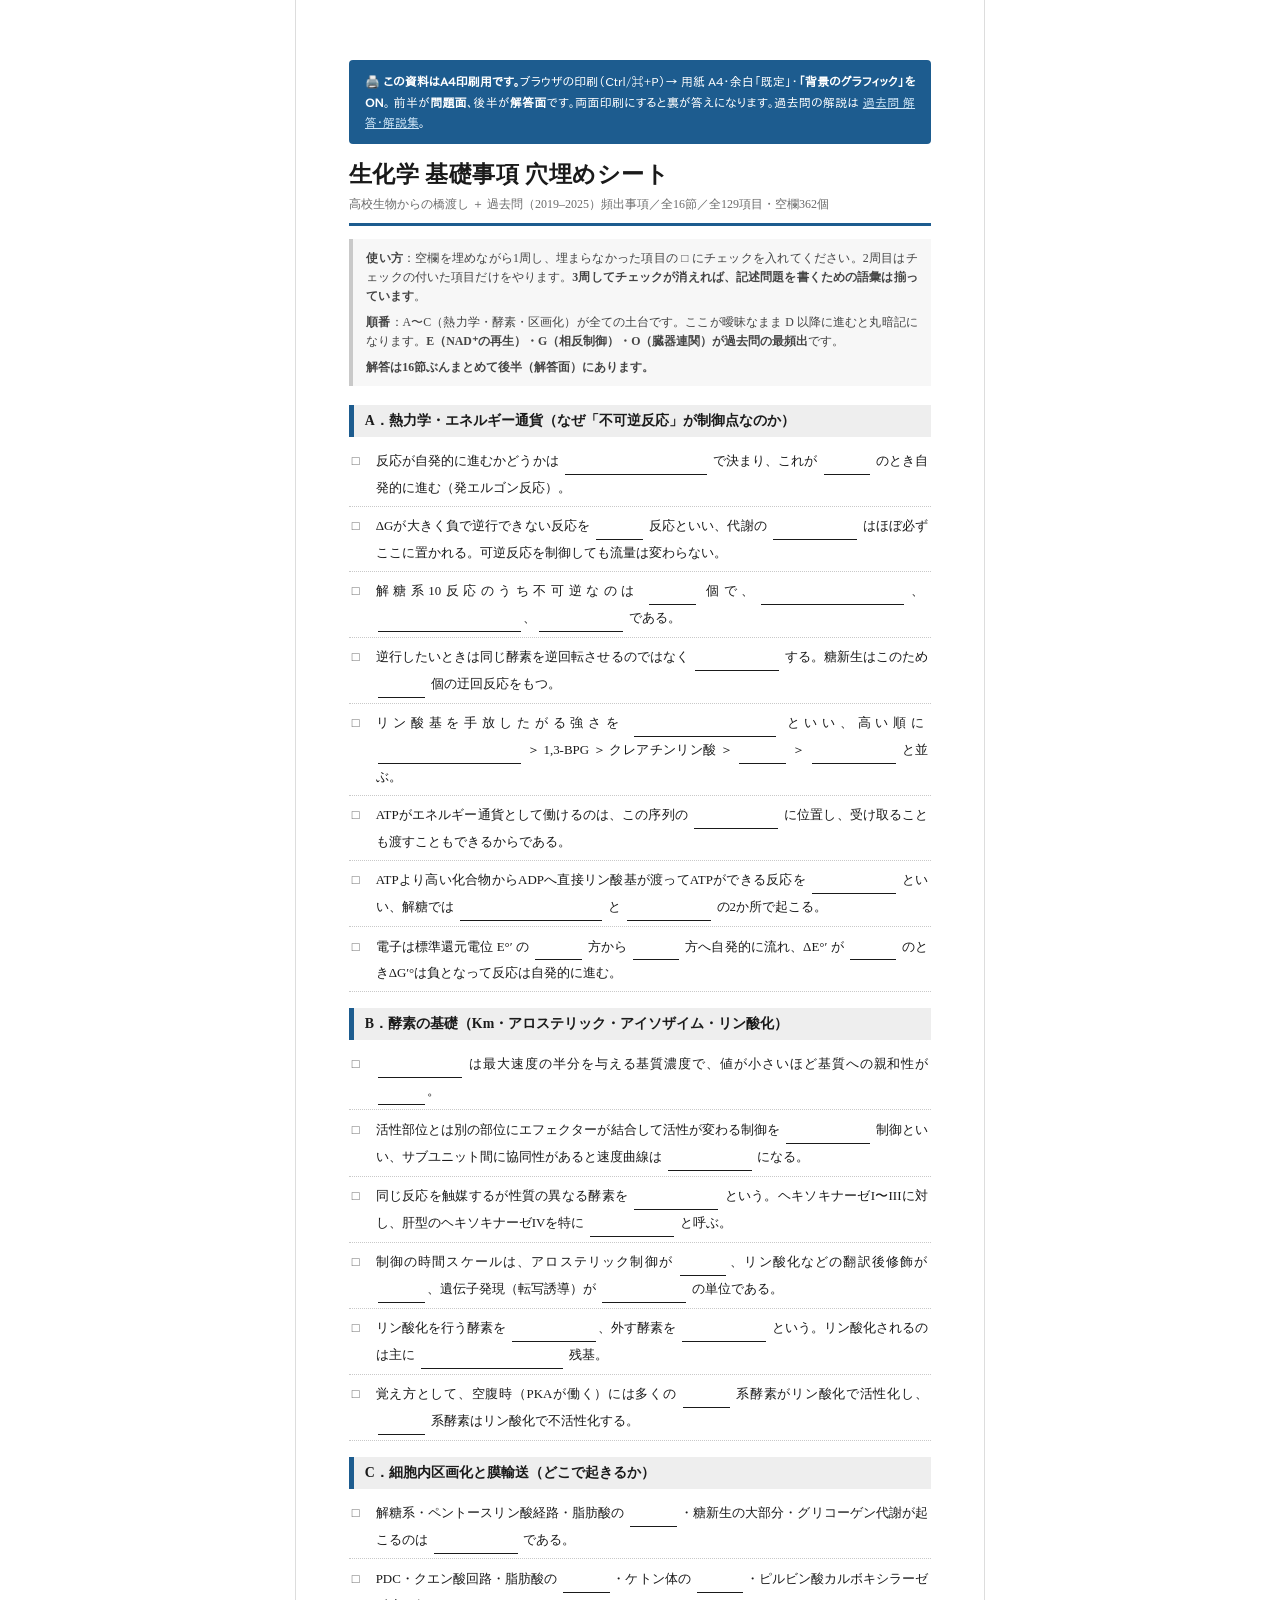
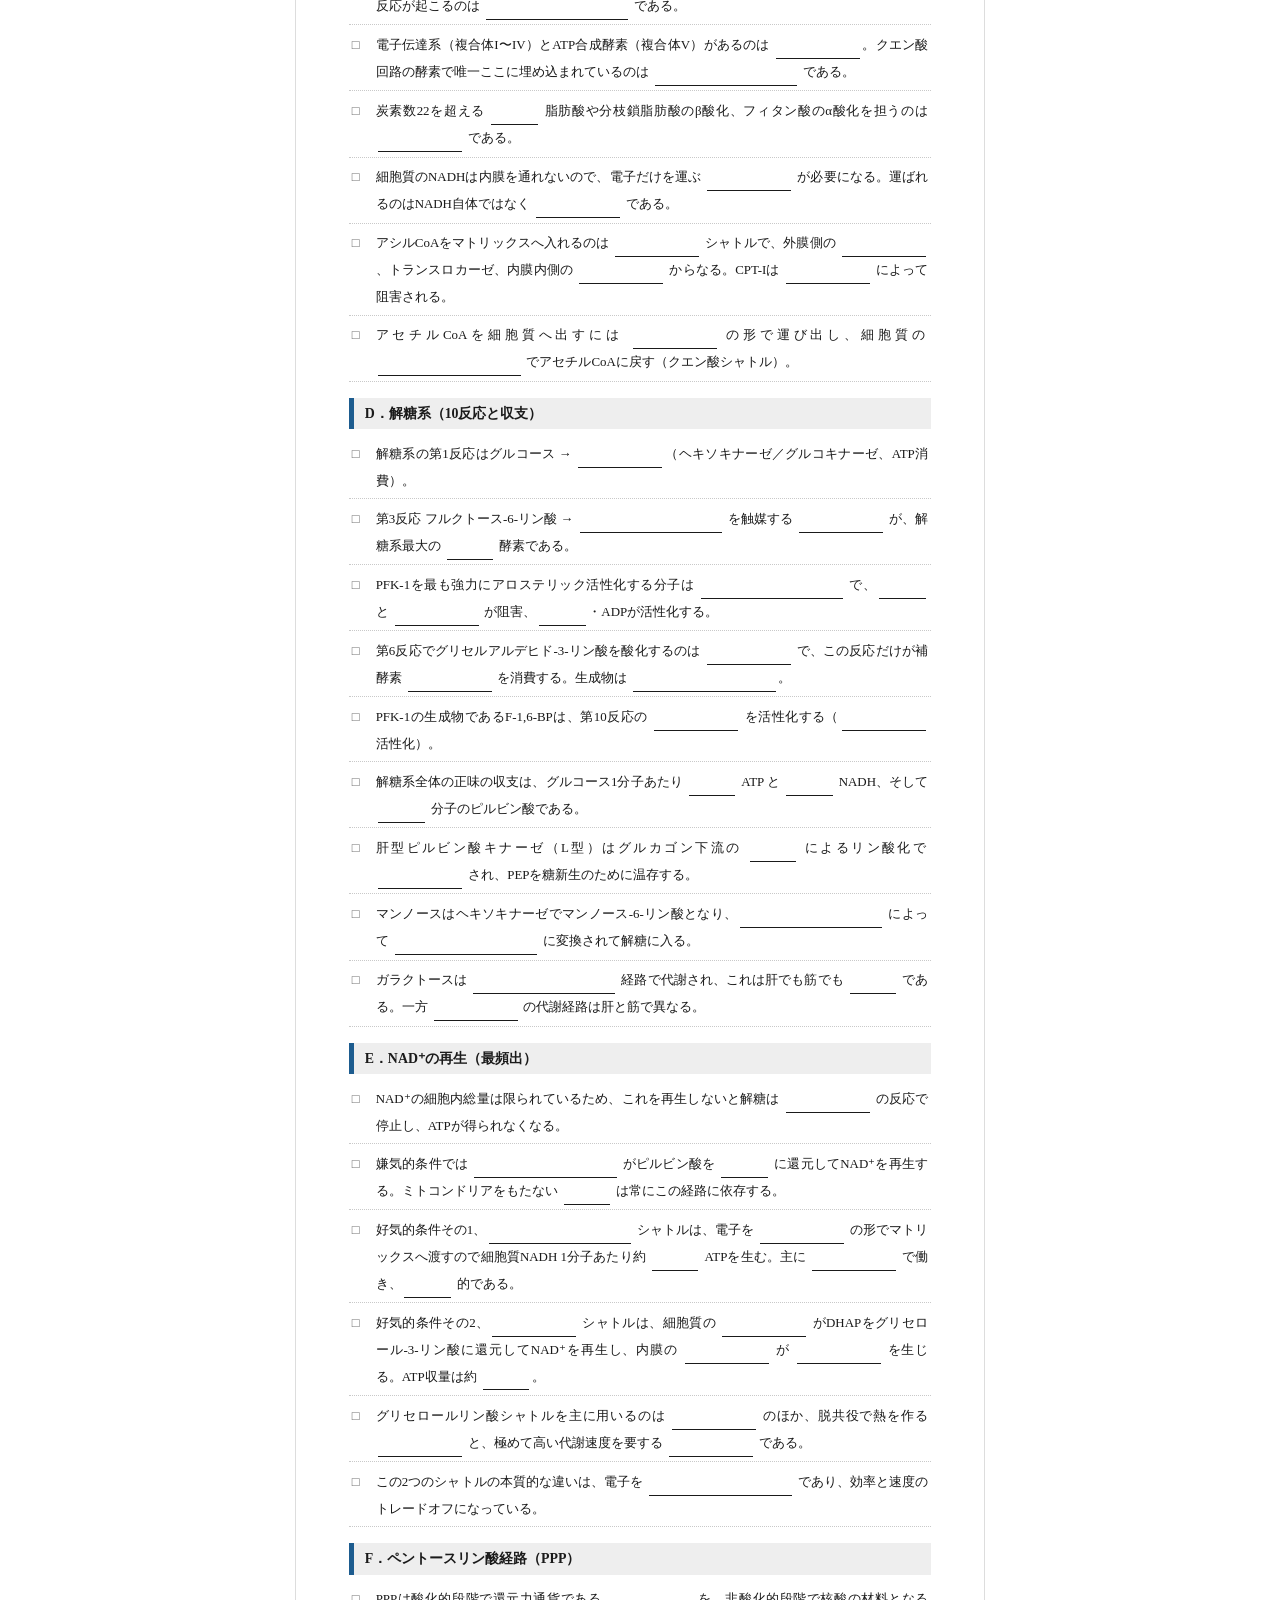
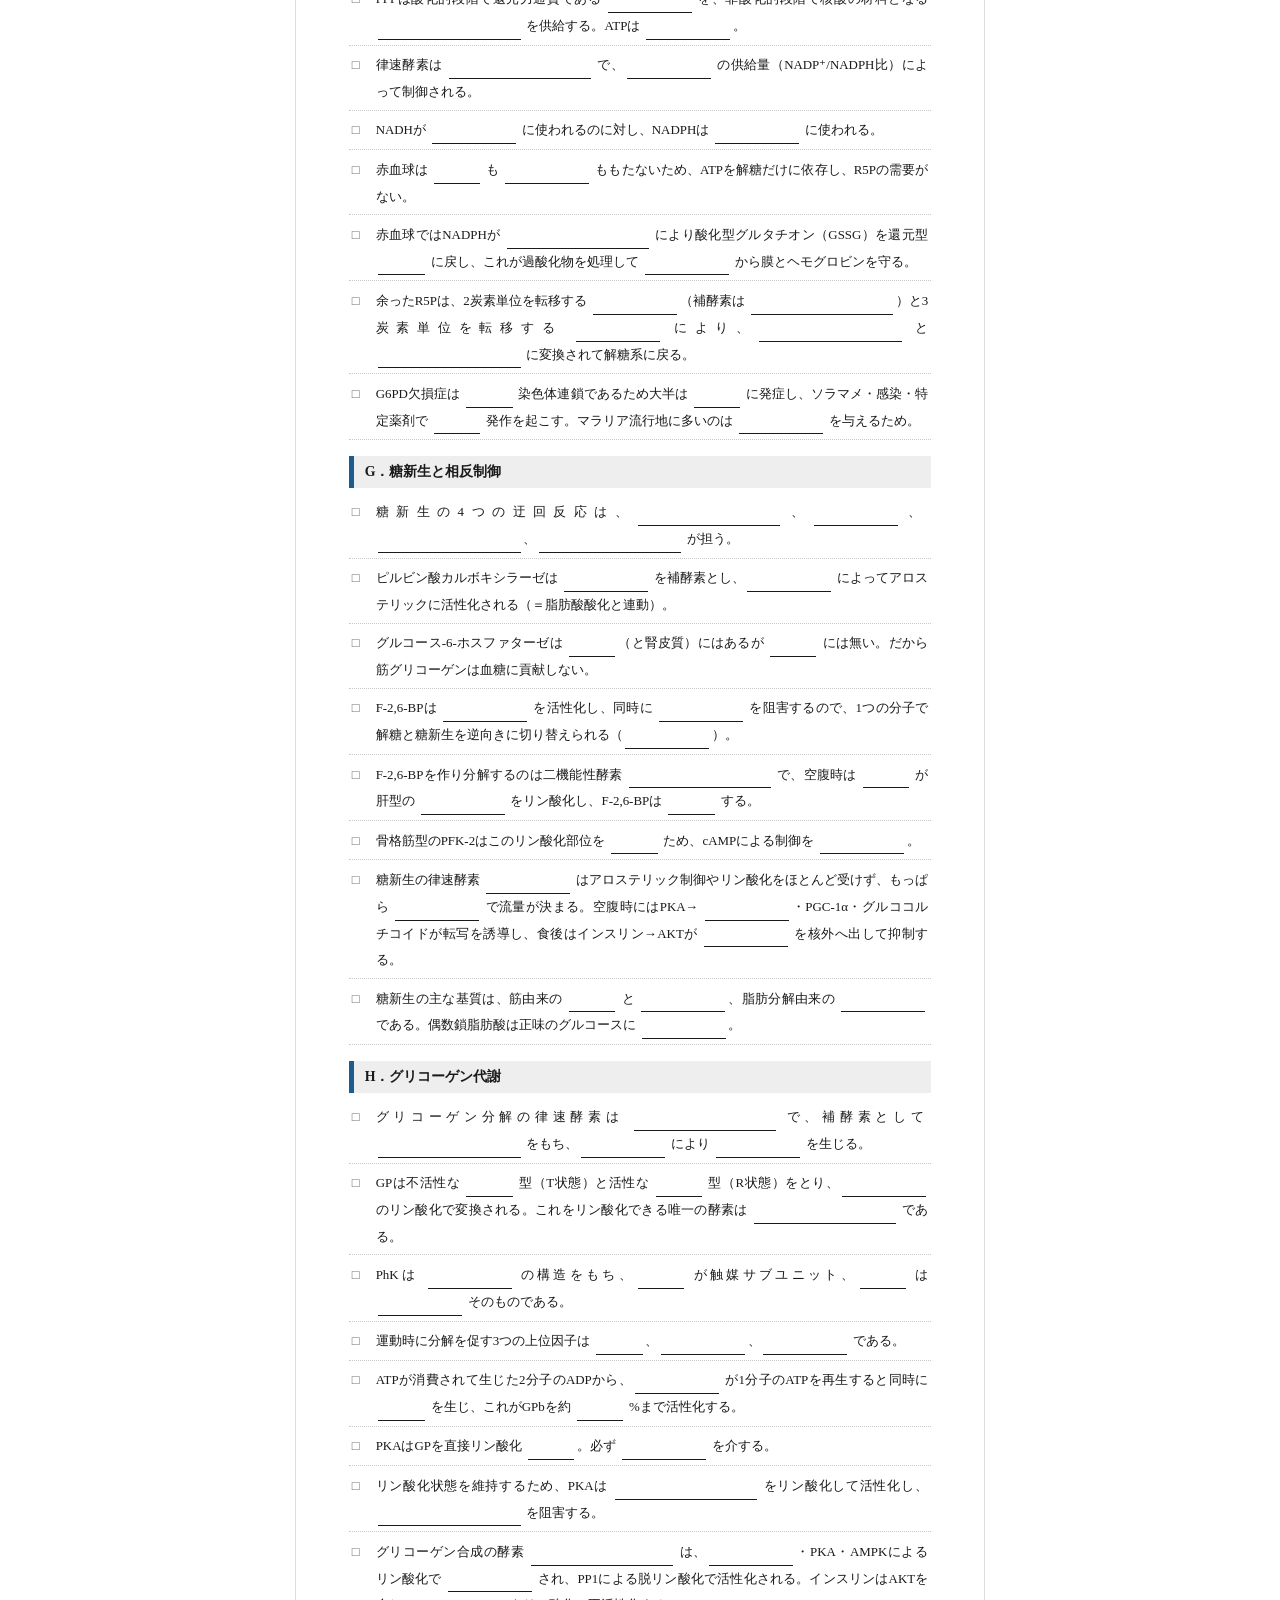
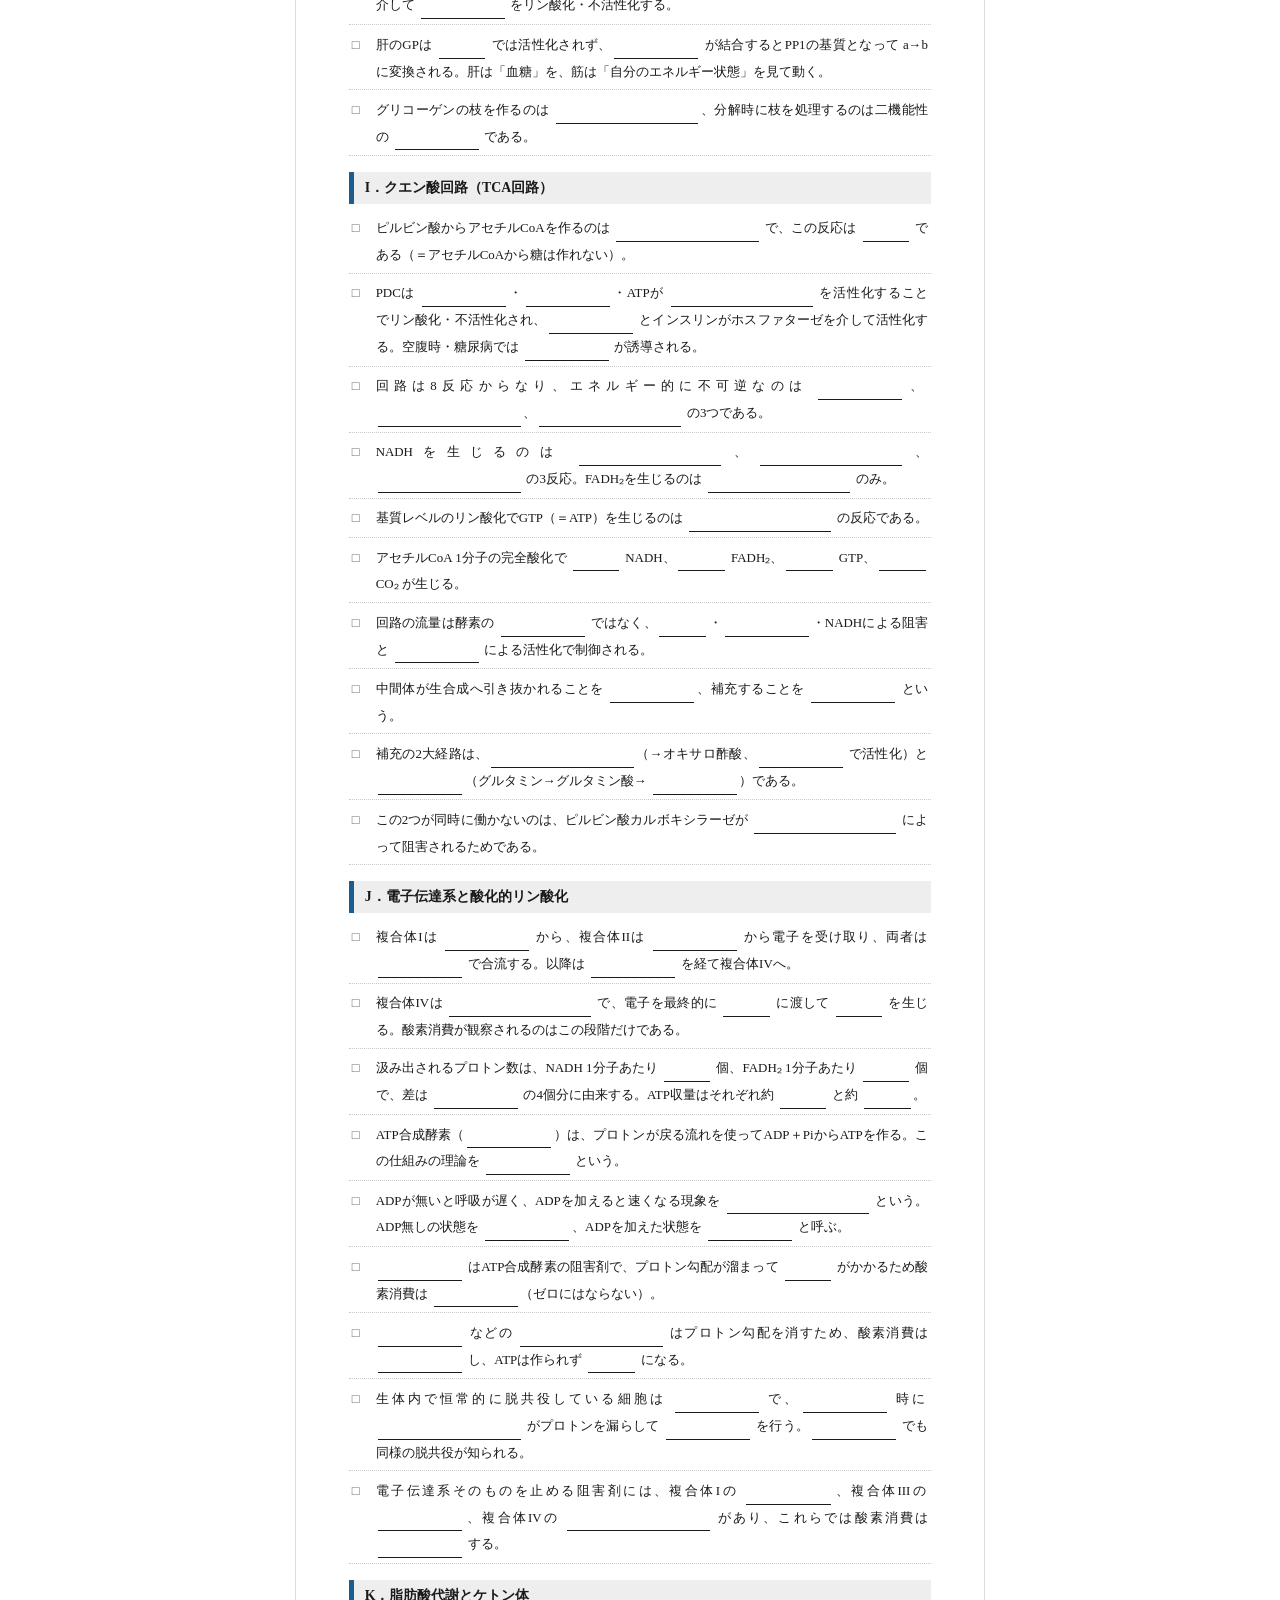
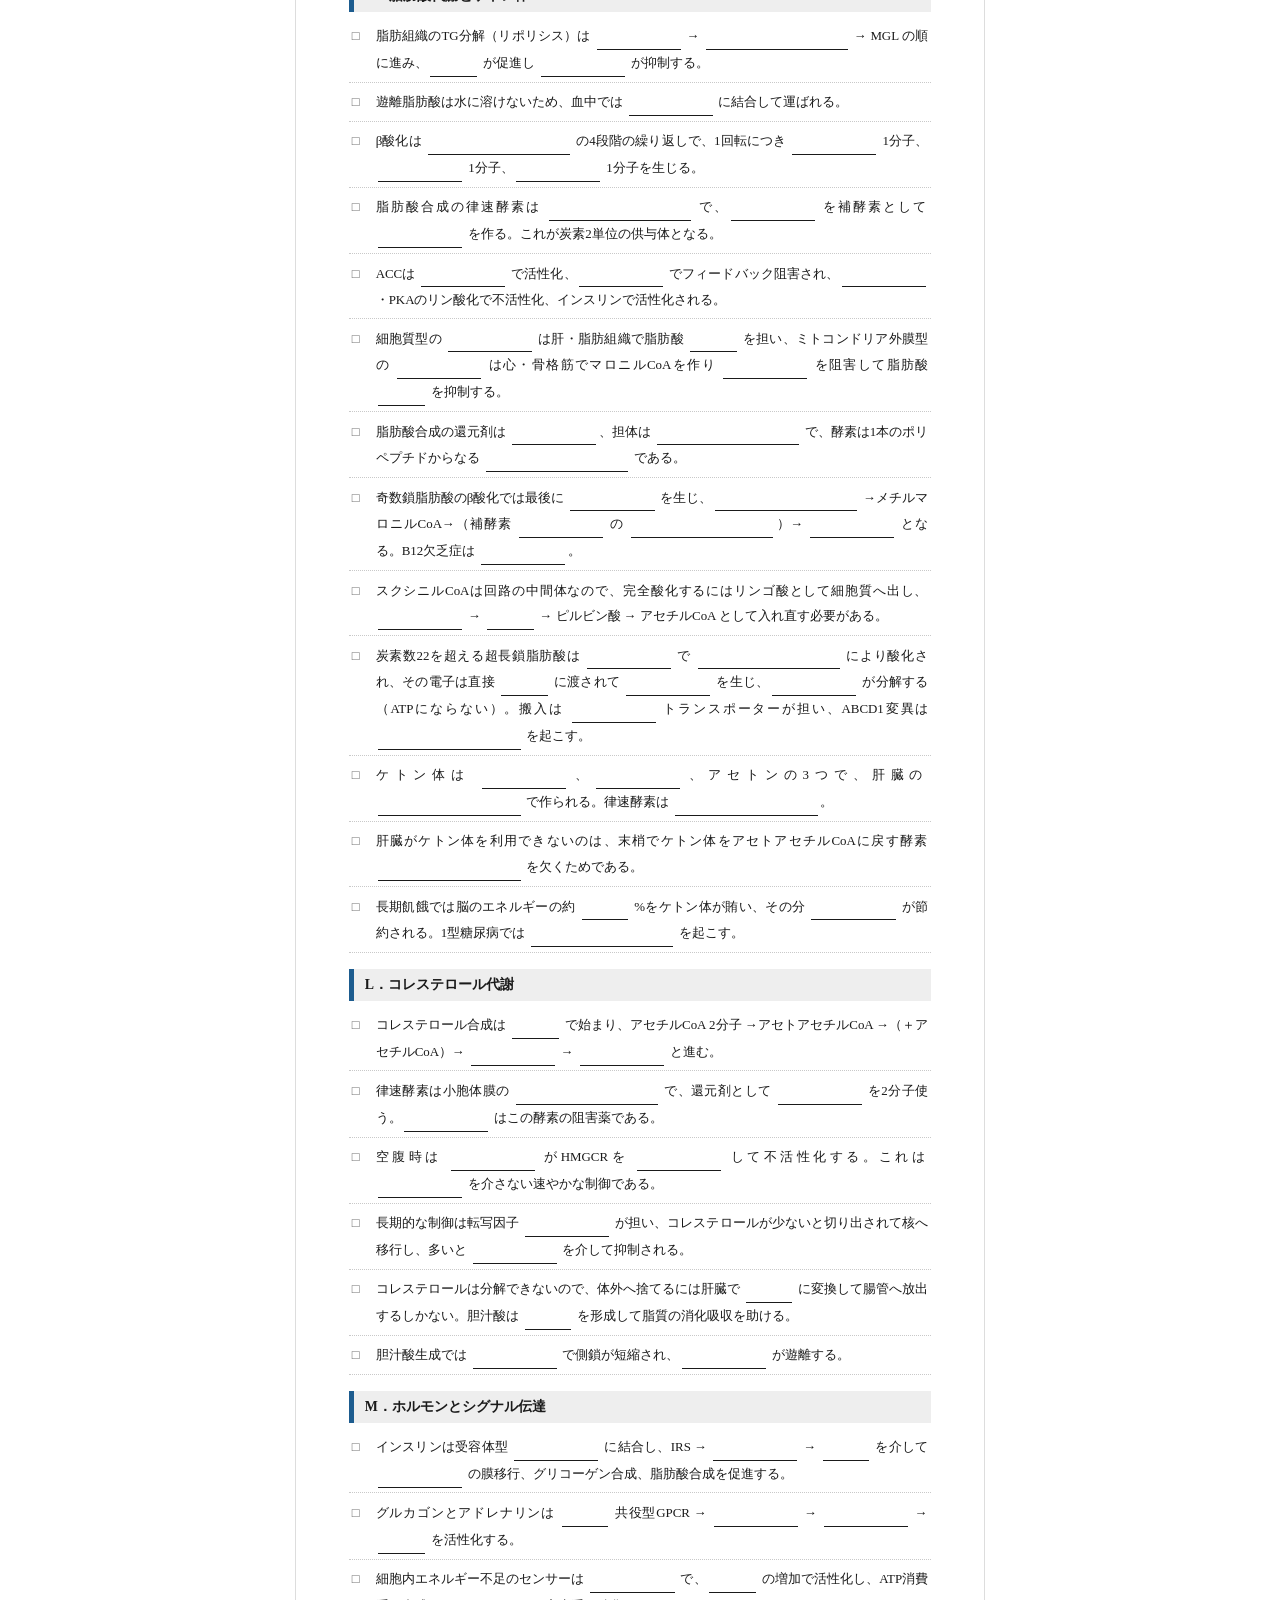
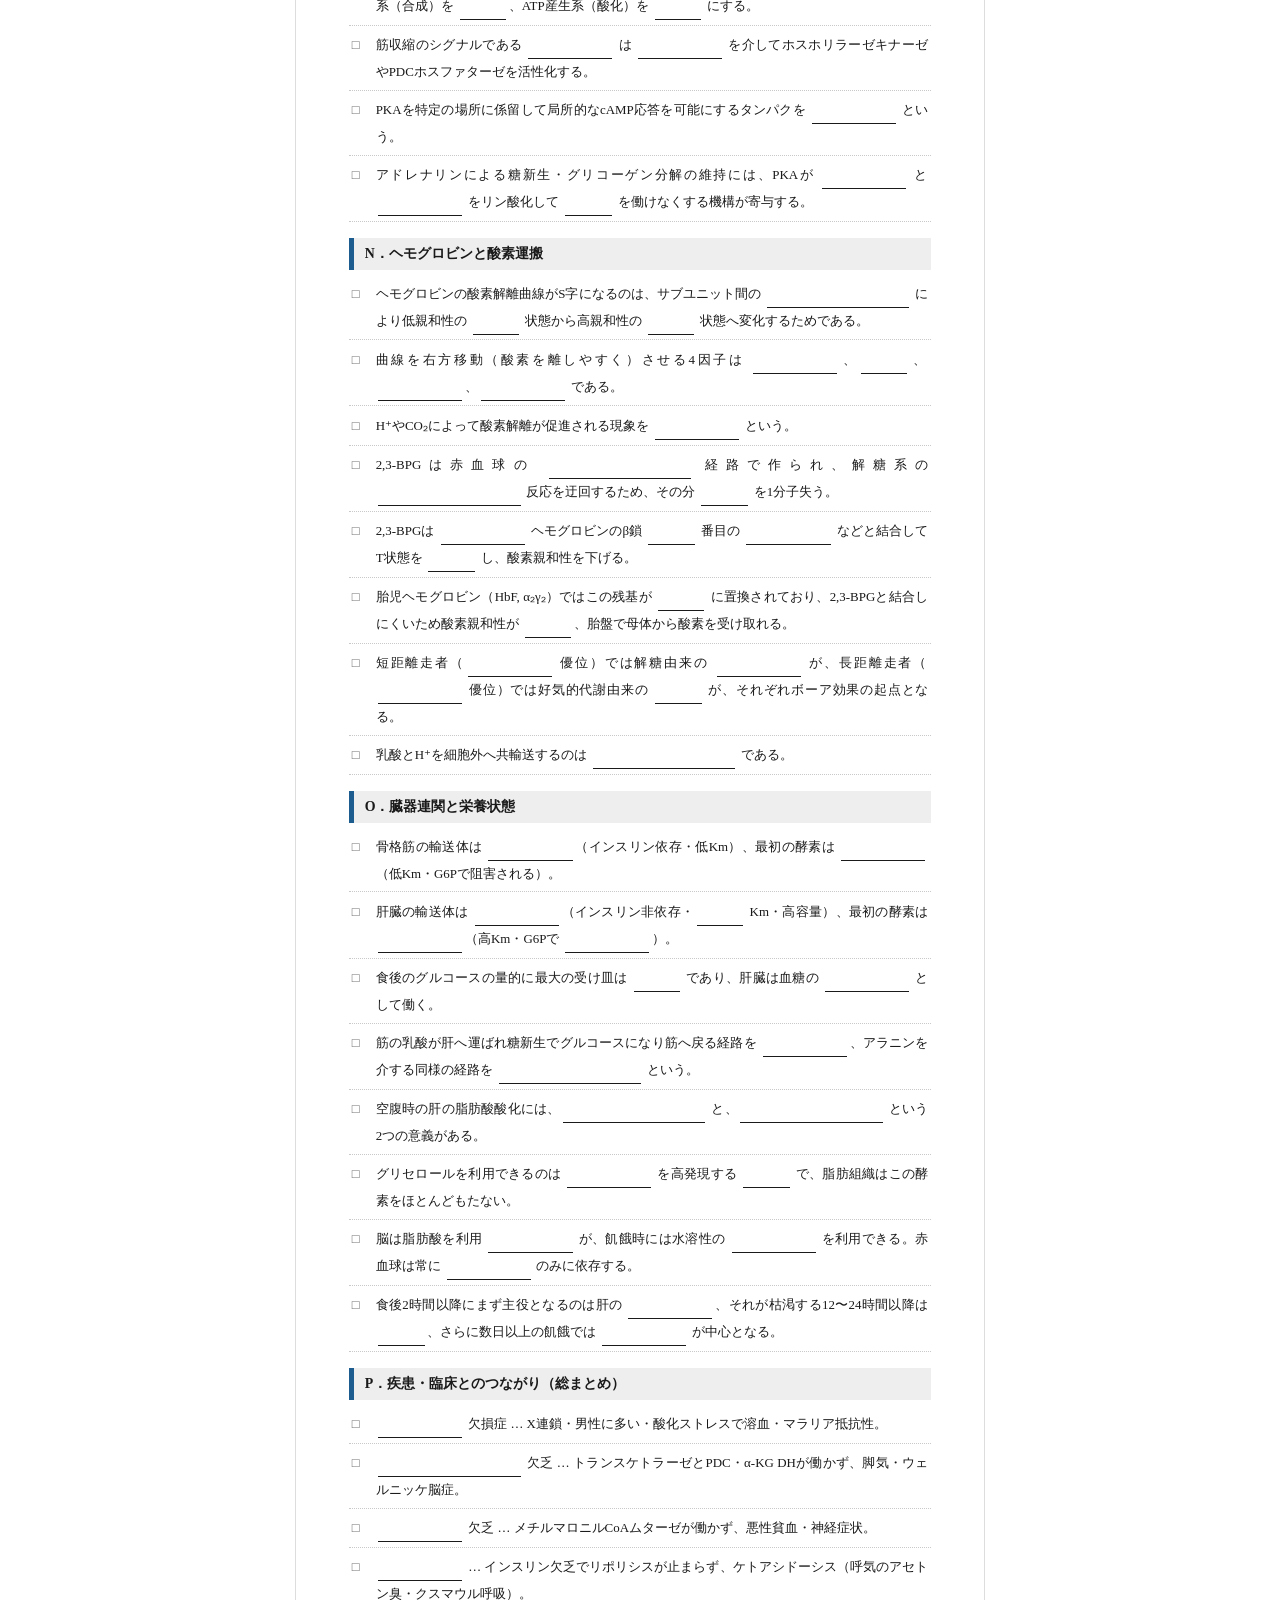
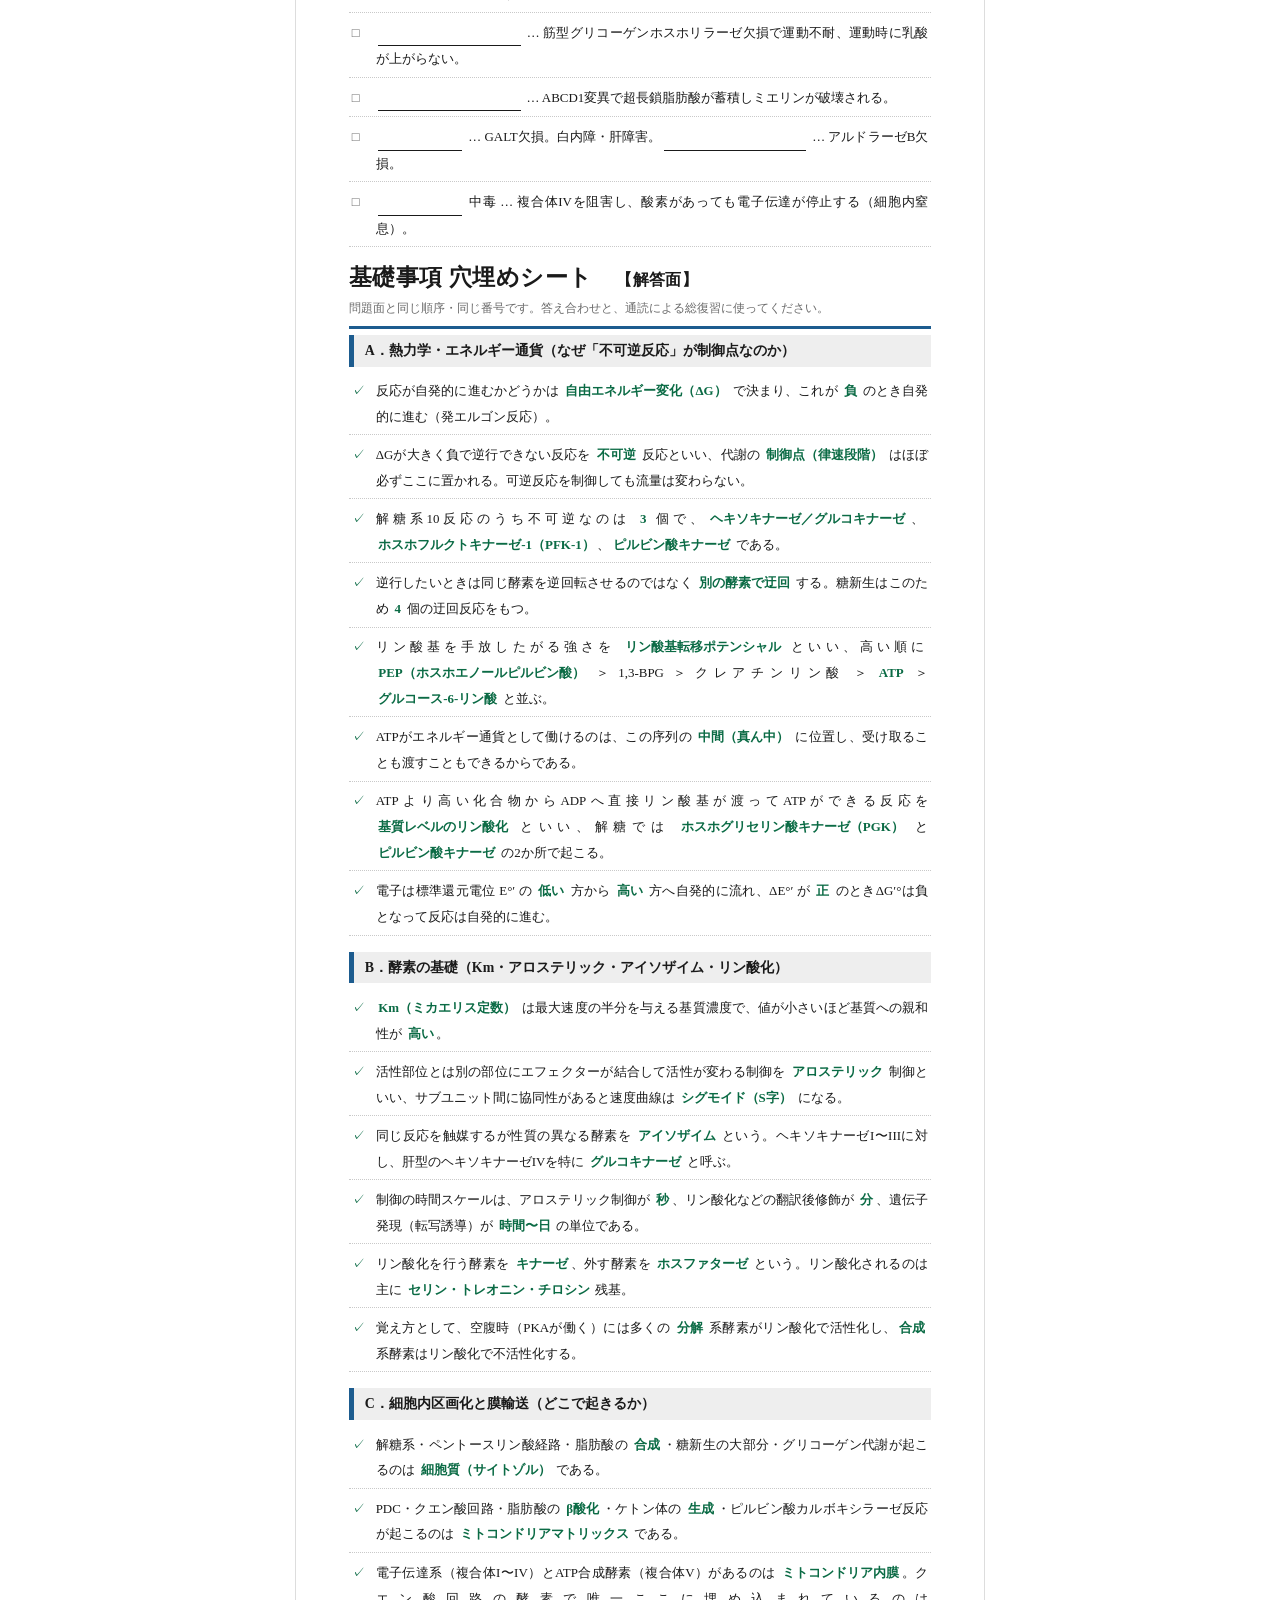
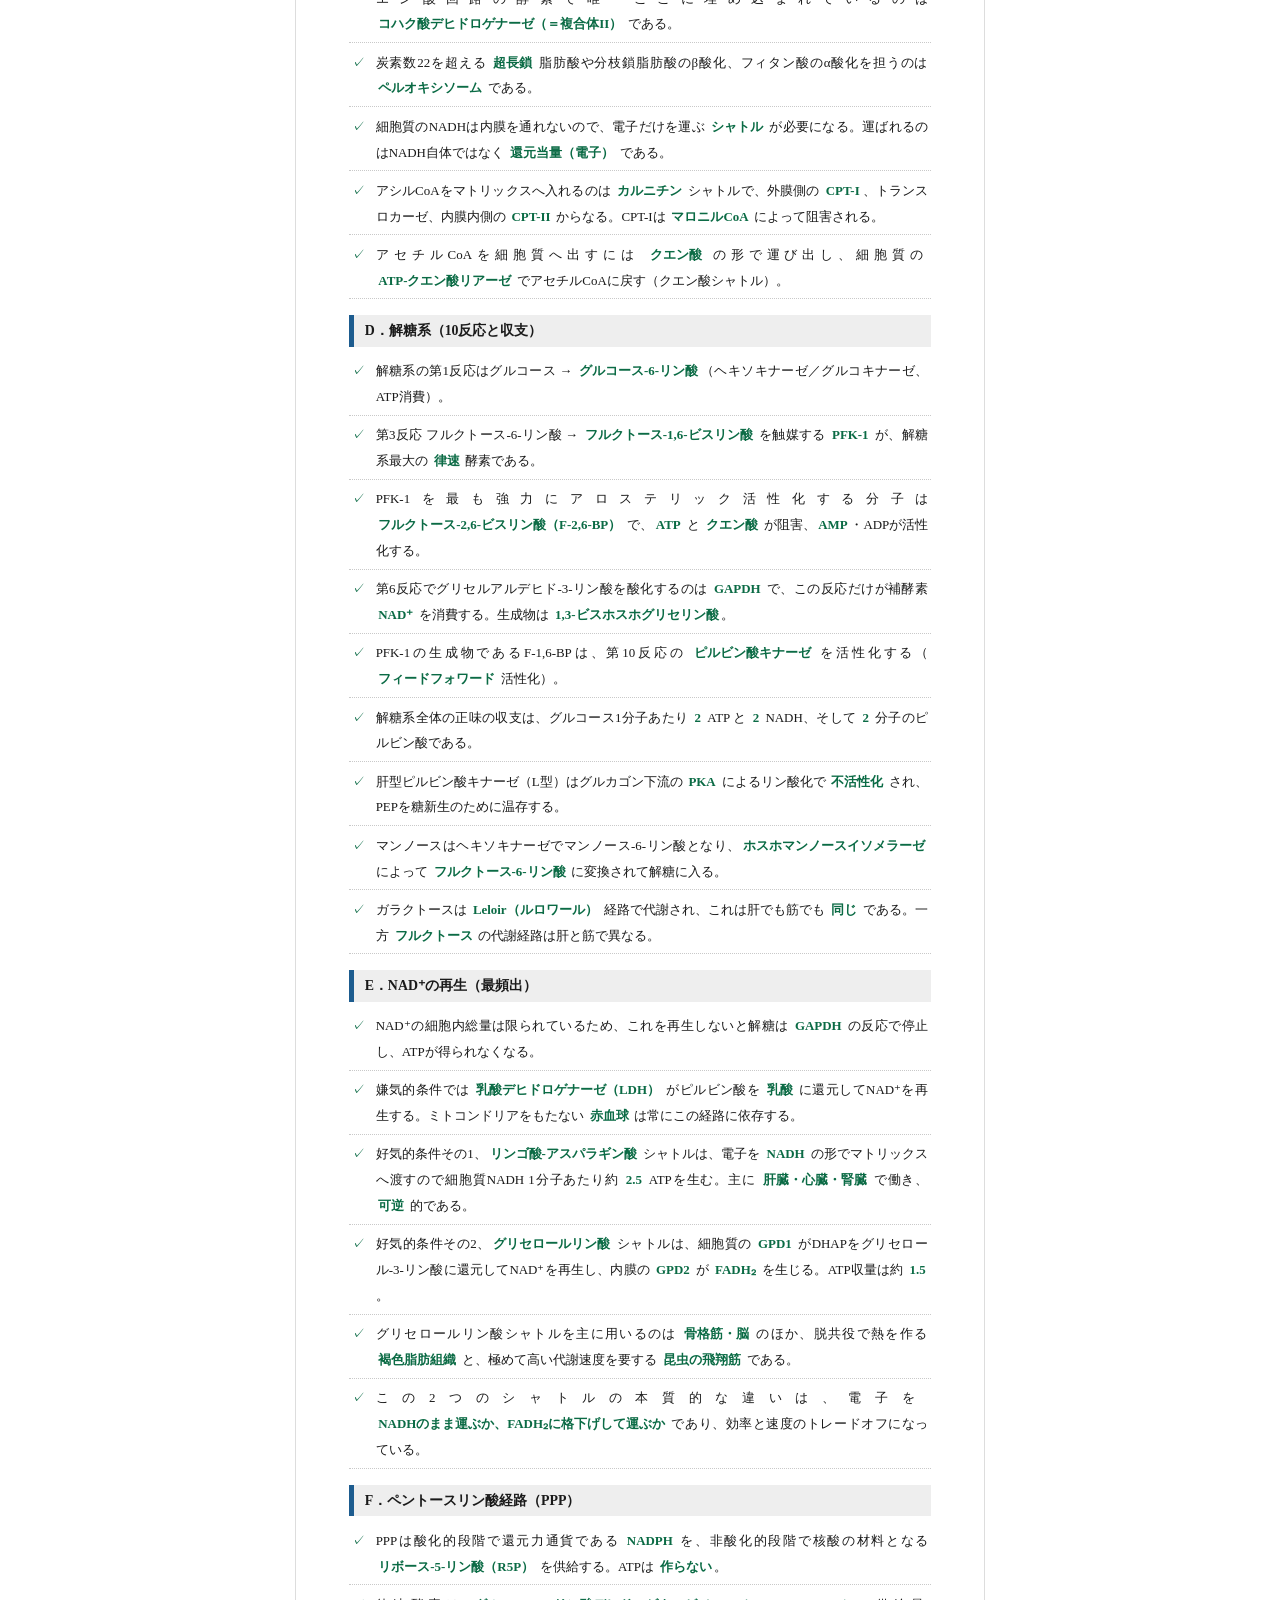
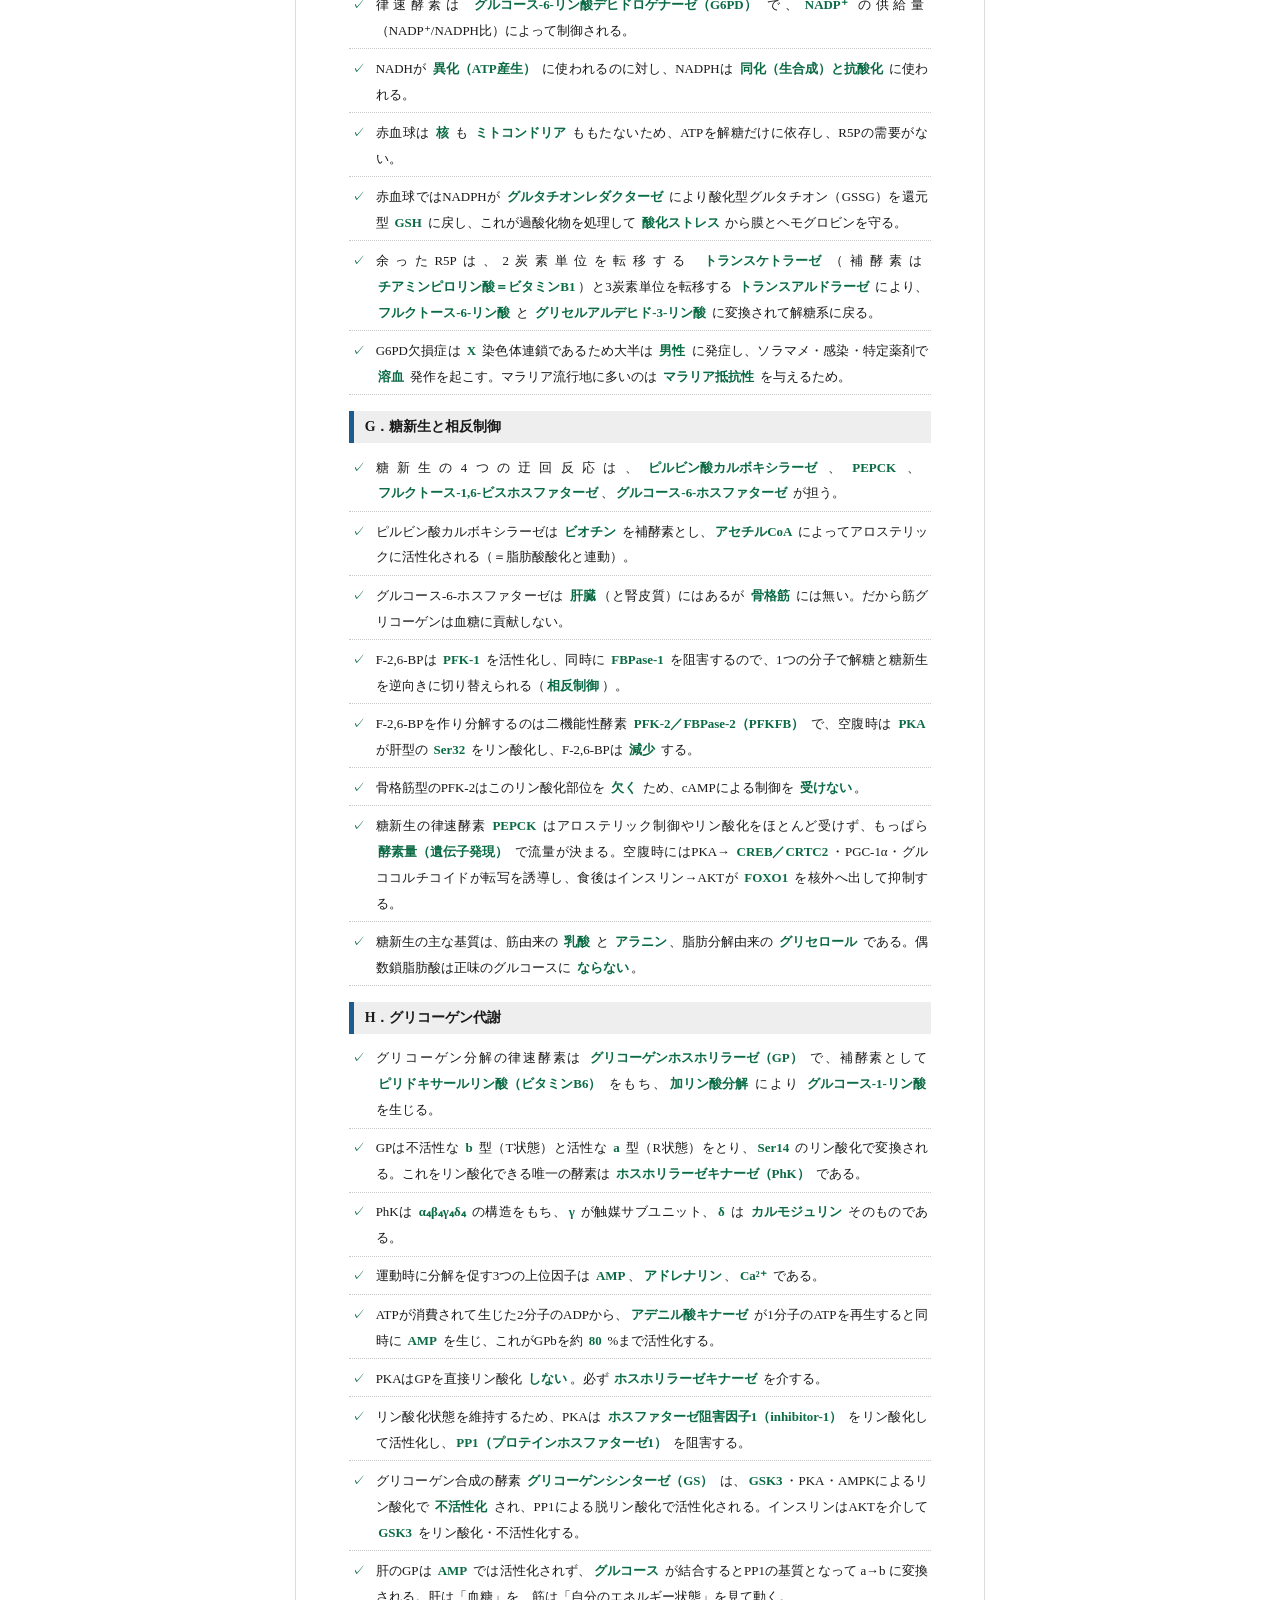
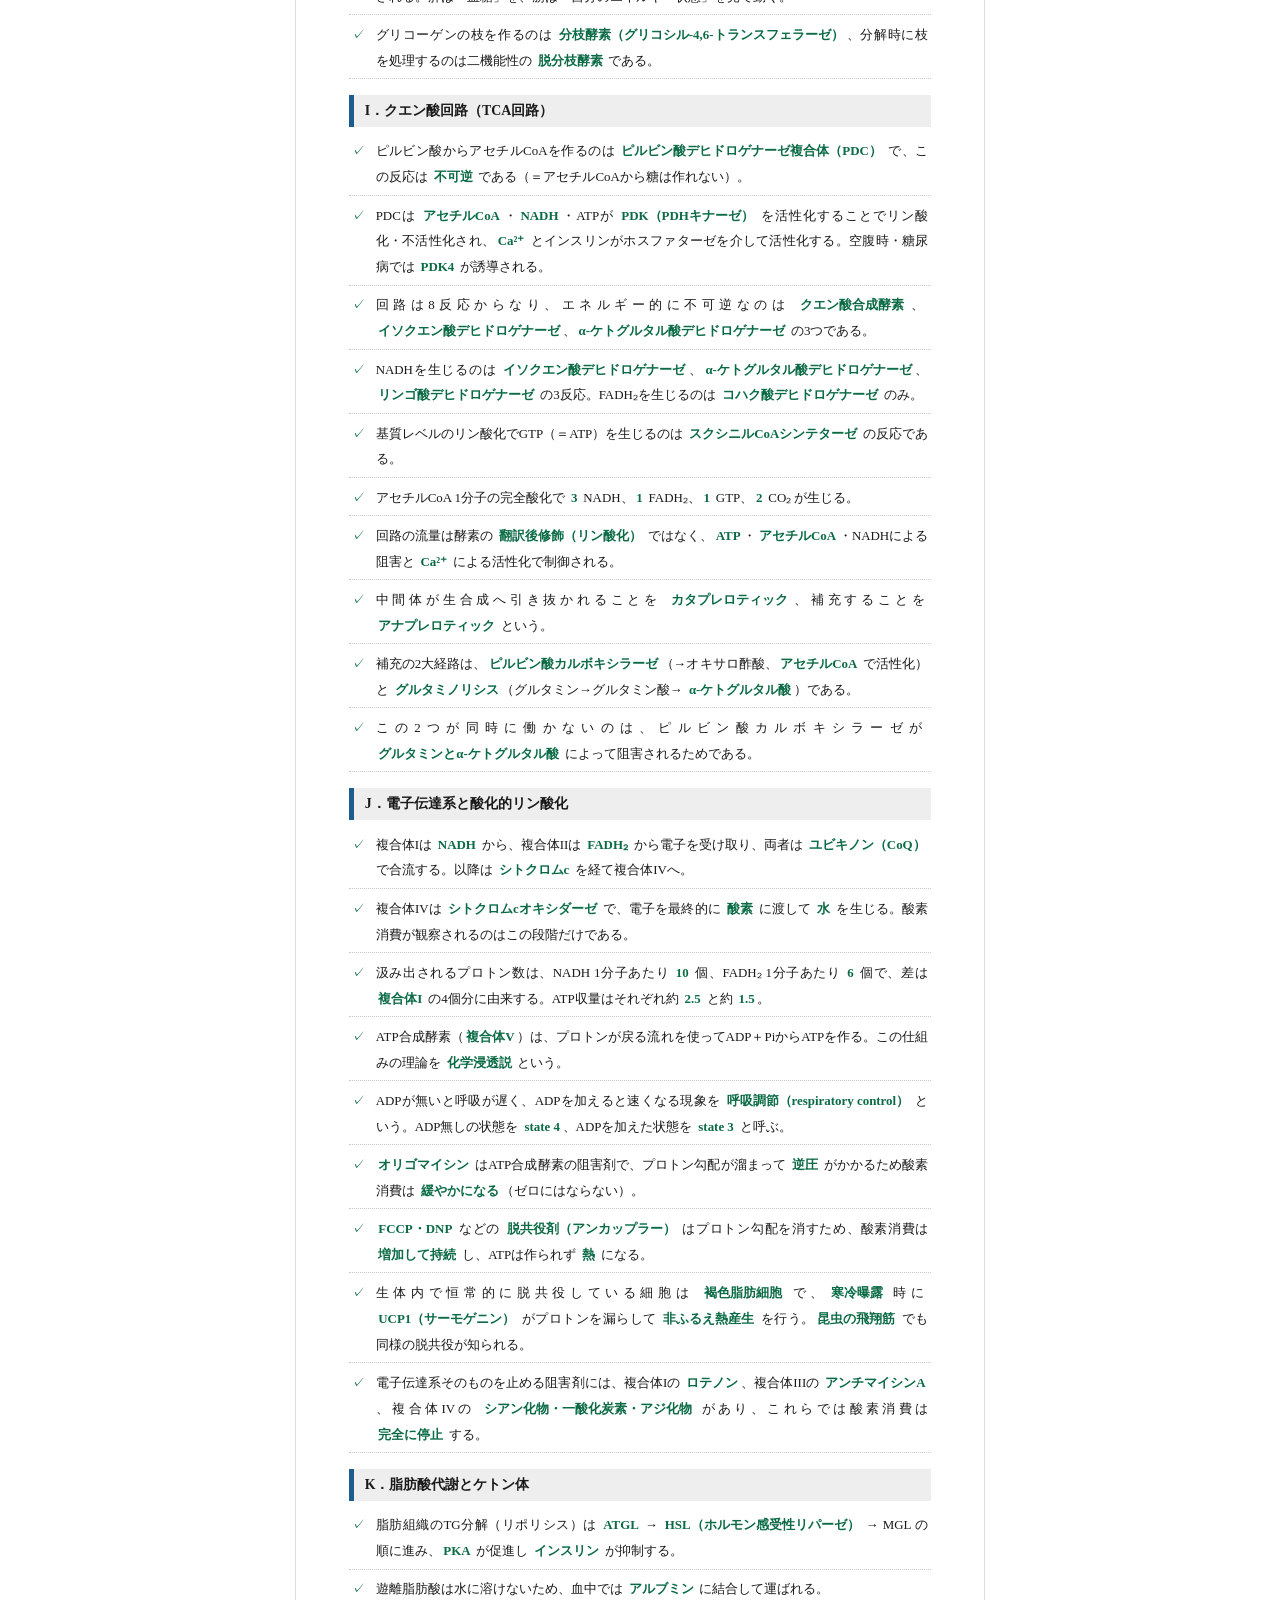
==== docs/print-basics.html @ 3ab5a50c "印刷用A4資料を追加：過去問(2019-2025)解答・解説集と基礎事項穴埋めシート 高校生物を前提知識の出発点として、印刷して使えるA4レイアウトの学習資料を追加した。  - docs/print-" ====
<!DOCTYPE html>
<html lang="ja">
<head>
<meta charset="UTF-8" />
<meta name="viewport" content="width=device-width, initial-scale=1.0" />
<title>生化学 基礎事項 穴埋めシート</title>
<meta name="description" content="生化学の基礎事項を高校生物からの橋渡しとして穴埋め形式でまとめたA4印刷用シート。問題面と解答面つき。" />
<link rel="stylesheet" href="print.css" />
</head>
<body>

<div class="screen-only">
  🖨️ <b>この資料はA4印刷用です。</b>ブラウザの印刷（Ctrl/⌘+P）→ 用紙 A4・余白「既定」・<b>「背景のグラフィック」をON</b>。
  前半が<b>問題面</b>、後半が<b>解答面</b>です。両面印刷にすると裏が答えになります。過去問の解説は <a href="print-pastexams.html">過去問 解答・解説集</a>。
</div>

<div class="doc-title">
  <h1>生化学 基礎事項 穴埋めシート</h1>
  <p class="sub">高校生物からの橋渡し ＋ 過去問（2019–2025）頻出事項／全16節／全129項目・空欄362個</p>
</div>

<div class="doc-lead">
  <p><b>使い方</b>：空欄を埋めながら1周し、埋まらなかった項目の □ にチェックを入れてください。2周目はチェックの付いた項目だけをやります。<b>3周してチェックが消えれば、記述問題を書くための語彙は揃っています</b>。</p>
  <p><b>順番</b>：A〜C（熱力学・酵素・区画化）が全ての土台です。ここが曖昧なまま D 以降に進むと丸暗記になります。<b>E（NAD⁺の再生）・G（相反制御）・O（臓器連関）が過去問の最頻出</b>です。</p>
  <p><b>解答は16節ぶんまとめて後半（解答面）にあります。</b></p>
</div>

<section class="ws-sec">
  <h3>A．熱力学・エネルギー通貨（なぜ「不可逆反応」が制御点なのか）</h3>
  <ol class="ws-list">
    <li>反応が自発的に進むかどうかは <span class="b l">&nbsp;</span> で決まり、これが <span class="b s">&nbsp;</span> のとき自発的に進む（発エルゴン反応）。</li>
    <li>ΔGが大きく負で逆行できない反応を <span class="b s">&nbsp;</span> 反応といい、代謝の <span class="b">&nbsp;</span> はほぼ必ずここに置かれる。可逆反応を制御しても流量は変わらない。</li>
    <li>解糖系10反応のうち不可逆なのは <span class="b s">&nbsp;</span> 個で、<span class="b l">&nbsp;</span>、<span class="b l">&nbsp;</span>、<span class="b">&nbsp;</span> である。</li>
    <li>逆行したいときは同じ酵素を逆回転させるのではなく <span class="b">&nbsp;</span> する。糖新生はこのため <span class="b s">&nbsp;</span> 個の迂回反応をもつ。</li>
    <li>リン酸基を手放したがる強さを <span class="b l">&nbsp;</span> といい、高い順に <span class="b l">&nbsp;</span> ＞ 1,3-BPG ＞ クレアチンリン酸 ＞ <span class="b s">&nbsp;</span> ＞ <span class="b">&nbsp;</span> と並ぶ。</li>
    <li>ATPがエネルギー通貨として働けるのは、この序列の <span class="b">&nbsp;</span> に位置し、受け取ることも渡すこともできるからである。</li>
    <li>ATPより高い化合物からADPへ直接リン酸基が渡ってATPができる反応を <span class="b">&nbsp;</span> といい、解糖では <span class="b l">&nbsp;</span> と <span class="b">&nbsp;</span> の2か所で起こる。</li>
    <li>電子は標準還元電位 E°′ の <span class="b s">&nbsp;</span> 方から <span class="b s">&nbsp;</span> 方へ自発的に流れ、ΔE°′ が <span class="b s">&nbsp;</span> のときΔG′°は負となって反応は自発的に進む。</li>
  </ol>
</section>
<section class="ws-sec">
  <h3>B．酵素の基礎（Km・アロステリック・アイソザイム・リン酸化）</h3>
  <ol class="ws-list">
    <li><span class="b">&nbsp;</span> は最大速度の半分を与える基質濃度で、値が小さいほど基質への親和性が <span class="b s">&nbsp;</span>。</li>
    <li>活性部位とは別の部位にエフェクターが結合して活性が変わる制御を <span class="b">&nbsp;</span> 制御といい、サブユニット間に協同性があると速度曲線は <span class="b">&nbsp;</span> になる。</li>
    <li>同じ反応を触媒するが性質の異なる酵素を <span class="b">&nbsp;</span> という。ヘキソキナーゼI〜IIIに対し、肝型のヘキソキナーゼIVを特に <span class="b">&nbsp;</span> と呼ぶ。</li>
    <li>制御の時間スケールは、アロステリック制御が <span class="b s">&nbsp;</span>、リン酸化などの翻訳後修飾が <span class="b s">&nbsp;</span>、遺伝子発現（転写誘導）が <span class="b">&nbsp;</span> の単位である。</li>
    <li>リン酸化を行う酵素を <span class="b">&nbsp;</span>、外す酵素を <span class="b">&nbsp;</span> という。リン酸化されるのは主に <span class="b l">&nbsp;</span> 残基。</li>
    <li>覚え方として、空腹時（PKAが働く）には多くの <span class="b s">&nbsp;</span> 系酵素がリン酸化で活性化し、<span class="b s">&nbsp;</span> 系酵素はリン酸化で不活性化する。</li>
  </ol>
</section>
<section class="ws-sec">
  <h3>C．細胞内区画化と膜輸送（どこで起きるか）</h3>
  <ol class="ws-list">
    <li>解糖系・ペントースリン酸経路・脂肪酸の <span class="b s">&nbsp;</span>・糖新生の大部分・グリコーゲン代謝が起こるのは <span class="b">&nbsp;</span> である。</li>
    <li>PDC・クエン酸回路・脂肪酸の <span class="b s">&nbsp;</span>・ケトン体の <span class="b s">&nbsp;</span>・ピルビン酸カルボキシラーゼ反応が起こるのは <span class="b l">&nbsp;</span> である。</li>
    <li>電子伝達系（複合体I〜IV）とATP合成酵素（複合体V）があるのは <span class="b">&nbsp;</span>。クエン酸回路の酵素で唯一ここに埋め込まれているのは <span class="b l">&nbsp;</span> である。</li>
    <li>炭素数22を超える <span class="b s">&nbsp;</span> 脂肪酸や分枝鎖脂肪酸のβ酸化、フィタン酸のα酸化を担うのは <span class="b">&nbsp;</span> である。</li>
    <li>細胞質のNADHは内膜を通れないので、電子だけを運ぶ <span class="b">&nbsp;</span> が必要になる。運ばれるのはNADH自体ではなく <span class="b">&nbsp;</span> である。</li>
    <li>アシルCoAをマトリックスへ入れるのは <span class="b">&nbsp;</span> シャトルで、外膜側の <span class="b">&nbsp;</span>、トランスロカーゼ、内膜内側の <span class="b">&nbsp;</span> からなる。CPT-Iは <span class="b">&nbsp;</span> によって阻害される。</li>
    <li>アセチルCoAを細胞質へ出すには <span class="b">&nbsp;</span> の形で運び出し、細胞質の <span class="b l">&nbsp;</span> でアセチルCoAに戻す（クエン酸シャトル）。</li>
  </ol>
</section>
<section class="ws-sec">
  <h3>D．解糖系（10反応と収支）</h3>
  <ol class="ws-list">
    <li>解糖系の第1反応はグルコース → <span class="b">&nbsp;</span>（ヘキソキナーゼ／グルコキナーゼ、ATP消費）。</li>
    <li>第3反応 フルクトース-6-リン酸 → <span class="b l">&nbsp;</span> を触媒する <span class="b">&nbsp;</span> が、解糖系最大の <span class="b s">&nbsp;</span> 酵素である。</li>
    <li>PFK-1を最も強力にアロステリック活性化する分子は <span class="b l">&nbsp;</span> で、<span class="b s">&nbsp;</span> と <span class="b">&nbsp;</span> が阻害、<span class="b s">&nbsp;</span>・ADPが活性化する。</li>
    <li>第6反応でグリセルアルデヒド-3-リン酸を酸化するのは <span class="b">&nbsp;</span> で、この反応だけが補酵素 <span class="b">&nbsp;</span> を消費する。生成物は <span class="b l">&nbsp;</span>。</li>
    <li>PFK-1の生成物であるF-1,6-BPは、第10反応の <span class="b">&nbsp;</span> を活性化する（<span class="b">&nbsp;</span> 活性化）。</li>
    <li>解糖系全体の正味の収支は、グルコース1分子あたり <span class="b s">&nbsp;</span> ATP と <span class="b s">&nbsp;</span> NADH、そして <span class="b s">&nbsp;</span> 分子のピルビン酸である。</li>
    <li>肝型ピルビン酸キナーゼ（L型）はグルカゴン下流の <span class="b s">&nbsp;</span> によるリン酸化で <span class="b">&nbsp;</span> され、PEPを糖新生のために温存する。</li>
    <li>マンノースはヘキソキナーゼでマンノース-6-リン酸となり、<span class="b l">&nbsp;</span> によって <span class="b l">&nbsp;</span> に変換されて解糖に入る。</li>
    <li>ガラクトースは <span class="b l">&nbsp;</span> 経路で代謝され、これは肝でも筋でも <span class="b s">&nbsp;</span> である。一方 <span class="b">&nbsp;</span> の代謝経路は肝と筋で異なる。</li>
  </ol>
</section>
<section class="ws-sec">
  <h3>E．NAD⁺の再生（最頻出）</h3>
  <ol class="ws-list">
    <li>NAD⁺の細胞内総量は限られているため、これを再生しないと解糖は <span class="b">&nbsp;</span> の反応で停止し、ATPが得られなくなる。</li>
    <li>嫌気的条件では <span class="b l">&nbsp;</span> がピルビン酸を <span class="b s">&nbsp;</span> に還元してNAD⁺を再生する。ミトコンドリアをもたない <span class="b s">&nbsp;</span> は常にこの経路に依存する。</li>
    <li>好気的条件その1、<span class="b l">&nbsp;</span> シャトルは、電子を <span class="b">&nbsp;</span> の形でマトリックスへ渡すので細胞質NADH 1分子あたり約 <span class="b s">&nbsp;</span> ATPを生む。主に <span class="b">&nbsp;</span> で働き、<span class="b s">&nbsp;</span> 的である。</li>
    <li>好気的条件その2、<span class="b">&nbsp;</span> シャトルは、細胞質の <span class="b">&nbsp;</span> がDHAPをグリセロール-3-リン酸に還元してNAD⁺を再生し、内膜の <span class="b">&nbsp;</span> が <span class="b">&nbsp;</span> を生じる。ATP収量は約 <span class="b s">&nbsp;</span>。</li>
    <li>グリセロールリン酸シャトルを主に用いるのは <span class="b">&nbsp;</span> のほか、脱共役で熱を作る <span class="b">&nbsp;</span> と、極めて高い代謝速度を要する <span class="b">&nbsp;</span> である。</li>
    <li>この2つのシャトルの本質的な違いは、電子を <span class="b l">&nbsp;</span> であり、効率と速度のトレードオフになっている。</li>
  </ol>
</section>
<section class="ws-sec">
  <h3>F．ペントースリン酸経路（PPP）</h3>
  <ol class="ws-list">
    <li>PPPは酸化的段階で還元力通貨である <span class="b">&nbsp;</span> を、非酸化的段階で核酸の材料となる <span class="b l">&nbsp;</span> を供給する。ATPは <span class="b">&nbsp;</span>。</li>
    <li>律速酵素は <span class="b l">&nbsp;</span> で、<span class="b">&nbsp;</span> の供給量（NADP⁺/NADPH比）によって制御される。</li>
    <li>NADHが <span class="b">&nbsp;</span> に使われるのに対し、NADPHは <span class="b">&nbsp;</span> に使われる。</li>
    <li>赤血球は <span class="b s">&nbsp;</span> も <span class="b">&nbsp;</span> ももたないため、ATPを解糖だけに依存し、R5Pの需要がない。</li>
    <li>赤血球ではNADPHが <span class="b l">&nbsp;</span> により酸化型グルタチオン（GSSG）を還元型 <span class="b s">&nbsp;</span> に戻し、これが過酸化物を処理して <span class="b">&nbsp;</span> から膜とヘモグロビンを守る。</li>
    <li>余ったR5Pは、2炭素単位を転移する <span class="b">&nbsp;</span>（補酵素は <span class="b l">&nbsp;</span>）と3炭素単位を転移する <span class="b">&nbsp;</span> により、<span class="b l">&nbsp;</span> と <span class="b l">&nbsp;</span> に変換されて解糖系に戻る。</li>
    <li>G6PD欠損症は <span class="b s">&nbsp;</span> 染色体連鎖であるため大半は <span class="b s">&nbsp;</span> に発症し、ソラマメ・感染・特定薬剤で <span class="b s">&nbsp;</span> 発作を起こす。マラリア流行地に多いのは <span class="b">&nbsp;</span> を与えるため。</li>
  </ol>
</section>
<section class="ws-sec">
  <h3>G．糖新生と相反制御</h3>
  <ol class="ws-list">
    <li>糖新生の4つの迂回反応は、<span class="b l">&nbsp;</span>、<span class="b">&nbsp;</span>、<span class="b l">&nbsp;</span>、<span class="b l">&nbsp;</span> が担う。</li>
    <li>ピルビン酸カルボキシラーゼは <span class="b">&nbsp;</span> を補酵素とし、<span class="b">&nbsp;</span> によってアロステリックに活性化される（＝脂肪酸酸化と連動）。</li>
    <li>グルコース-6-ホスファターゼは <span class="b s">&nbsp;</span>（と腎皮質）にはあるが <span class="b s">&nbsp;</span> には無い。だから筋グリコーゲンは血糖に貢献しない。</li>
    <li>F-2,6-BPは <span class="b">&nbsp;</span> を活性化し、同時に <span class="b">&nbsp;</span> を阻害するので、1つの分子で解糖と糖新生を逆向きに切り替えられる（<span class="b">&nbsp;</span>）。</li>
    <li>F-2,6-BPを作り分解するのは二機能性酵素 <span class="b l">&nbsp;</span> で、空腹時は <span class="b s">&nbsp;</span> が肝型の <span class="b">&nbsp;</span> をリン酸化し、F-2,6-BPは <span class="b s">&nbsp;</span> する。</li>
    <li>骨格筋型のPFK-2はこのリン酸化部位を <span class="b s">&nbsp;</span> ため、cAMPによる制御を <span class="b">&nbsp;</span>。</li>
    <li>糖新生の律速酵素 <span class="b">&nbsp;</span> はアロステリック制御やリン酸化をほとんど受けず、もっぱら <span class="b">&nbsp;</span> で流量が決まる。空腹時にはPKA→ <span class="b">&nbsp;</span>・PGC-1α・グルココルチコイドが転写を誘導し、食後はインスリン→AKTが <span class="b">&nbsp;</span> を核外へ出して抑制する。</li>
    <li>糖新生の主な基質は、筋由来の <span class="b s">&nbsp;</span> と <span class="b">&nbsp;</span>、脂肪分解由来の <span class="b">&nbsp;</span> である。偶数鎖脂肪酸は正味のグルコースに <span class="b">&nbsp;</span>。</li>
  </ol>
</section>
<section class="ws-sec">
  <h3>H．グリコーゲン代謝</h3>
  <ol class="ws-list">
    <li>グリコーゲン分解の律速酵素は <span class="b l">&nbsp;</span> で、補酵素として <span class="b l">&nbsp;</span> をもち、<span class="b">&nbsp;</span> により <span class="b">&nbsp;</span> を生じる。</li>
    <li>GPは不活性な <span class="b s">&nbsp;</span> 型（T状態）と活性な <span class="b s">&nbsp;</span> 型（R状態）をとり、<span class="b">&nbsp;</span> のリン酸化で変換される。これをリン酸化できる唯一の酵素は <span class="b l">&nbsp;</span> である。</li>
    <li>PhKは <span class="b">&nbsp;</span> の構造をもち、<span class="b s">&nbsp;</span> が触媒サブユニット、<span class="b s">&nbsp;</span> は <span class="b">&nbsp;</span> そのものである。</li>
    <li>運動時に分解を促す3つの上位因子は <span class="b s">&nbsp;</span>、<span class="b">&nbsp;</span>、<span class="b">&nbsp;</span> である。</li>
    <li>ATPが消費されて生じた2分子のADPから、<span class="b">&nbsp;</span> が1分子のATPを再生すると同時に <span class="b s">&nbsp;</span> を生じ、これがGPbを約 <span class="b s">&nbsp;</span> %まで活性化する。</li>
    <li>PKAはGPを直接リン酸化 <span class="b s">&nbsp;</span>。必ず <span class="b">&nbsp;</span> を介する。</li>
    <li>リン酸化状態を維持するため、PKAは <span class="b l">&nbsp;</span> をリン酸化して活性化し、<span class="b l">&nbsp;</span> を阻害する。</li>
    <li>グリコーゲン合成の酵素 <span class="b l">&nbsp;</span> は、<span class="b">&nbsp;</span>・PKA・AMPKによるリン酸化で <span class="b">&nbsp;</span> され、PP1による脱リン酸化で活性化される。インスリンはAKTを介して <span class="b">&nbsp;</span> をリン酸化・不活性化する。</li>
    <li>肝のGPは <span class="b s">&nbsp;</span> では活性化されず、<span class="b">&nbsp;</span> が結合するとPP1の基質となって a→b に変換される。肝は「血糖」を、筋は「自分のエネルギー状態」を見て動く。</li>
    <li>グリコーゲンの枝を作るのは <span class="b l">&nbsp;</span>、分解時に枝を処理するのは二機能性の <span class="b">&nbsp;</span> である。</li>
  </ol>
</section>
<section class="ws-sec">
  <h3>I．クエン酸回路（TCA回路）</h3>
  <ol class="ws-list">
    <li>ピルビン酸からアセチルCoAを作るのは <span class="b l">&nbsp;</span> で、この反応は <span class="b s">&nbsp;</span> である（＝アセチルCoAから糖は作れない）。</li>
    <li>PDCは <span class="b">&nbsp;</span>・<span class="b">&nbsp;</span>・ATPが <span class="b l">&nbsp;</span> を活性化することでリン酸化・不活性化され、<span class="b">&nbsp;</span> とインスリンがホスファターゼを介して活性化する。空腹時・糖尿病では <span class="b">&nbsp;</span> が誘導される。</li>
    <li>回路は8反応からなり、エネルギー的に不可逆なのは <span class="b">&nbsp;</span>、<span class="b l">&nbsp;</span>、<span class="b l">&nbsp;</span> の3つである。</li>
    <li>NADHを生じるのは <span class="b l">&nbsp;</span>、<span class="b l">&nbsp;</span>、<span class="b l">&nbsp;</span> の3反応。FADH₂を生じるのは <span class="b l">&nbsp;</span> のみ。</li>
    <li>基質レベルのリン酸化でGTP（＝ATP）を生じるのは <span class="b l">&nbsp;</span> の反応である。</li>
    <li>アセチルCoA 1分子の完全酸化で <span class="b s">&nbsp;</span> NADH、<span class="b s">&nbsp;</span> FADH₂、<span class="b s">&nbsp;</span> GTP、<span class="b s">&nbsp;</span> CO₂ が生じる。</li>
    <li>回路の流量は酵素の <span class="b">&nbsp;</span> ではなく、<span class="b s">&nbsp;</span>・<span class="b">&nbsp;</span>・NADHによる阻害と <span class="b">&nbsp;</span> による活性化で制御される。</li>
    <li>中間体が生合成へ引き抜かれることを <span class="b">&nbsp;</span>、補充することを <span class="b">&nbsp;</span> という。</li>
    <li>補充の2大経路は、<span class="b l">&nbsp;</span>（→オキサロ酢酸、<span class="b">&nbsp;</span> で活性化）と <span class="b">&nbsp;</span>（グルタミン→グルタミン酸→ <span class="b">&nbsp;</span>）である。</li>
    <li>この2つが同時に働かないのは、ピルビン酸カルボキシラーゼが <span class="b l">&nbsp;</span> によって阻害されるためである。</li>
  </ol>
</section>
<section class="ws-sec">
  <h3>J．電子伝達系と酸化的リン酸化</h3>
  <ol class="ws-list">
    <li>複合体Iは <span class="b">&nbsp;</span> から、複合体IIは <span class="b">&nbsp;</span> から電子を受け取り、両者は <span class="b">&nbsp;</span> で合流する。以降は <span class="b">&nbsp;</span> を経て複合体IVへ。</li>
    <li>複合体IVは <span class="b l">&nbsp;</span> で、電子を最終的に <span class="b s">&nbsp;</span> に渡して <span class="b s">&nbsp;</span> を生じる。酸素消費が観察されるのはこの段階だけである。</li>
    <li>汲み出されるプロトン数は、NADH 1分子あたり <span class="b s">&nbsp;</span> 個、FADH₂ 1分子あたり <span class="b s">&nbsp;</span> 個で、差は <span class="b">&nbsp;</span> の4個分に由来する。ATP収量はそれぞれ約 <span class="b s">&nbsp;</span> と約 <span class="b s">&nbsp;</span>。</li>
    <li>ATP合成酵素（<span class="b">&nbsp;</span>）は、プロトンが戻る流れを使ってADP＋PiからATPを作る。この仕組みの理論を <span class="b">&nbsp;</span> という。</li>
    <li>ADPが無いと呼吸が遅く、ADPを加えると速くなる現象を <span class="b l">&nbsp;</span> という。ADP無しの状態を <span class="b">&nbsp;</span>、ADPを加えた状態を <span class="b">&nbsp;</span> と呼ぶ。</li>
    <li><span class="b">&nbsp;</span> はATP合成酵素の阻害剤で、プロトン勾配が溜まって <span class="b s">&nbsp;</span> がかかるため酸素消費は <span class="b">&nbsp;</span>（ゼロにはならない）。</li>
    <li><span class="b">&nbsp;</span> などの <span class="b l">&nbsp;</span> はプロトン勾配を消すため、酸素消費は <span class="b">&nbsp;</span> し、ATPは作られず <span class="b s">&nbsp;</span> になる。</li>
    <li>生体内で恒常的に脱共役している細胞は <span class="b">&nbsp;</span> で、<span class="b">&nbsp;</span> 時に <span class="b l">&nbsp;</span> がプロトンを漏らして <span class="b">&nbsp;</span> を行う。<span class="b">&nbsp;</span> でも同様の脱共役が知られる。</li>
    <li>電子伝達系そのものを止める阻害剤には、複合体Iの <span class="b">&nbsp;</span>、複合体IIIの <span class="b">&nbsp;</span>、複合体IVの <span class="b l">&nbsp;</span> があり、これらでは酸素消費は <span class="b">&nbsp;</span> する。</li>
  </ol>
</section>
<section class="ws-sec">
  <h3>K．脂肪酸代謝とケトン体</h3>
  <ol class="ws-list">
    <li>脂肪組織のTG分解（リポリシス）は <span class="b">&nbsp;</span> → <span class="b l">&nbsp;</span> → MGL の順に進み、<span class="b s">&nbsp;</span> が促進し <span class="b">&nbsp;</span> が抑制する。</li>
    <li>遊離脂肪酸は水に溶けないため、血中では <span class="b">&nbsp;</span> に結合して運ばれる。</li>
    <li>β酸化は <span class="b l">&nbsp;</span> の4段階の繰り返しで、1回転につき <span class="b">&nbsp;</span> 1分子、<span class="b">&nbsp;</span> 1分子、<span class="b">&nbsp;</span> 1分子を生じる。</li>
    <li>脂肪酸合成の律速酵素は <span class="b l">&nbsp;</span> で、<span class="b">&nbsp;</span> を補酵素として <span class="b">&nbsp;</span> を作る。これが炭素2単位の供与体となる。</li>
    <li>ACCは <span class="b">&nbsp;</span> で活性化、<span class="b">&nbsp;</span> でフィードバック阻害され、<span class="b">&nbsp;</span>・PKAのリン酸化で不活性化、インスリンで活性化される。</li>
    <li>細胞質型の <span class="b">&nbsp;</span> は肝・脂肪組織で脂肪酸 <span class="b s">&nbsp;</span> を担い、ミトコンドリア外膜型の <span class="b">&nbsp;</span> は心・骨格筋でマロニルCoAを作り <span class="b">&nbsp;</span> を阻害して脂肪酸 <span class="b s">&nbsp;</span> を抑制する。</li>
    <li>脂肪酸合成の還元剤は <span class="b">&nbsp;</span>、担体は <span class="b l">&nbsp;</span> で、酵素は1本のポリペプチドからなる <span class="b l">&nbsp;</span> である。</li>
    <li>奇数鎖脂肪酸のβ酸化では最後に <span class="b">&nbsp;</span> を生じ、<span class="b l">&nbsp;</span> →メチルマロニルCoA→（補酵素 <span class="b">&nbsp;</span> の <span class="b l">&nbsp;</span>）→ <span class="b">&nbsp;</span> となる。B12欠乏症は <span class="b">&nbsp;</span>。</li>
    <li>スクシニルCoAは回路の中間体なので、完全酸化するにはリンゴ酸として細胞質へ出し、<span class="b">&nbsp;</span> → <span class="b s">&nbsp;</span> → ピルビン酸 → アセチルCoA として入れ直す必要がある。</li>
    <li>炭素数22を超える超長鎖脂肪酸は <span class="b">&nbsp;</span> で <span class="b l">&nbsp;</span> により酸化され、その電子は直接 <span class="b s">&nbsp;</span> に渡されて <span class="b">&nbsp;</span> を生じ、<span class="b">&nbsp;</span> が分解する（ATPにならない）。搬入は <span class="b">&nbsp;</span> トランスポーターが担い、ABCD1変異は <span class="b l">&nbsp;</span> を起こす。</li>
    <li>ケトン体は <span class="b">&nbsp;</span>、<span class="b">&nbsp;</span>、アセトンの3つで、肝臓の <span class="b l">&nbsp;</span> で作られる。律速酵素は <span class="b l">&nbsp;</span>。</li>
    <li>肝臓がケトン体を利用できないのは、末梢でケトン体をアセトアセチルCoAに戻す酵素 <span class="b l">&nbsp;</span> を欠くためである。</li>
    <li>長期飢餓では脳のエネルギーの約 <span class="b s">&nbsp;</span> %をケトン体が賄い、その分 <span class="b">&nbsp;</span> が節約される。1型糖尿病では <span class="b l">&nbsp;</span> を起こす。</li>
  </ol>
</section>
<section class="ws-sec">
  <h3>L．コレステロール代謝</h3>
  <ol class="ws-list">
    <li>コレステロール合成は <span class="b s">&nbsp;</span> で始まり、アセチルCoA 2分子 →アセトアセチルCoA →（＋アセチルCoA）→ <span class="b">&nbsp;</span> → <span class="b">&nbsp;</span> と進む。</li>
    <li>律速酵素は小胞体膜の <span class="b l">&nbsp;</span> で、還元剤として <span class="b">&nbsp;</span> を2分子使う。<span class="b">&nbsp;</span> はこの酵素の阻害薬である。</li>
    <li>空腹時は <span class="b">&nbsp;</span> がHMGCRを <span class="b">&nbsp;</span> して不活性化する。これは <span class="b">&nbsp;</span> を介さない速やかな制御である。</li>
    <li>長期的な制御は転写因子 <span class="b">&nbsp;</span> が担い、コレステロールが少ないと切り出されて核へ移行し、多いと <span class="b">&nbsp;</span> を介して抑制される。</li>
    <li>コレステロールは分解できないので、体外へ捨てるには肝臓で <span class="b s">&nbsp;</span> に変換して腸管へ放出するしかない。胆汁酸は <span class="b s">&nbsp;</span> を形成して脂質の消化吸収を助ける。</li>
    <li>胆汁酸生成では <span class="b">&nbsp;</span> で側鎖が短縮され、<span class="b">&nbsp;</span> が遊離する。</li>
  </ol>
</section>
<section class="ws-sec">
  <h3>M．ホルモンとシグナル伝達</h3>
  <ol class="ws-list">
    <li>インスリンは受容体型 <span class="b">&nbsp;</span> に結合し、IRS → <span class="b">&nbsp;</span> → <span class="b s">&nbsp;</span> を介して <span class="b">&nbsp;</span> の膜移行、グリコーゲン合成、脂肪酸合成を促進する。</li>
    <li>グルカゴンとアドレナリンは <span class="b s">&nbsp;</span> 共役型GPCR → <span class="b">&nbsp;</span> → <span class="b">&nbsp;</span> → <span class="b s">&nbsp;</span> を活性化する。</li>
    <li>細胞内エネルギー不足のセンサーは <span class="b">&nbsp;</span> で、<span class="b s">&nbsp;</span> の増加で活性化し、ATP消費系（合成）を <span class="b s">&nbsp;</span>、ATP産生系（酸化）を <span class="b s">&nbsp;</span> にする。</li>
    <li>筋収縮のシグナルである <span class="b">&nbsp;</span> は <span class="b">&nbsp;</span> を介してホスホリラーゼキナーゼやPDCホスファターゼを活性化する。</li>
    <li>PKAを特定の場所に係留して局所的なcAMP応答を可能にするタンパクを <span class="b">&nbsp;</span> という。</li>
    <li>アドレナリンによる糖新生・グリコーゲン分解の維持には、PKAが <span class="b">&nbsp;</span> と <span class="b">&nbsp;</span> をリン酸化して <span class="b s">&nbsp;</span> を働けなくする機構が寄与する。</li>
  </ol>
</section>
<section class="ws-sec">
  <h3>N．ヘモグロビンと酸素運搬</h3>
  <ol class="ws-list">
    <li>ヘモグロビンの酸素解離曲線がS字になるのは、サブユニット間の <span class="b l">&nbsp;</span> により低親和性の <span class="b s">&nbsp;</span> 状態から高親和性の <span class="b s">&nbsp;</span> 状態へ変化するためである。</li>
    <li>曲線を右方移動（酸素を離しやすく）させる4因子は <span class="b">&nbsp;</span>、<span class="b s">&nbsp;</span>、<span class="b">&nbsp;</span>、<span class="b">&nbsp;</span> である。</li>
    <li>H⁺やCO₂によって酸素解離が促進される現象を <span class="b">&nbsp;</span> という。</li>
    <li>2,3-BPGは赤血球の <span class="b l">&nbsp;</span> 経路で作られ、解糖系の <span class="b l">&nbsp;</span> 反応を迂回するため、その分 <span class="b s">&nbsp;</span> を1分子失う。</li>
    <li>2,3-BPGは <span class="b">&nbsp;</span> ヘモグロビンのβ鎖 <span class="b s">&nbsp;</span> 番目の <span class="b">&nbsp;</span> などと結合してT状態を <span class="b s">&nbsp;</span> し、酸素親和性を下げる。</li>
    <li>胎児ヘモグロビン（HbF, α₂γ₂）ではこの残基が <span class="b s">&nbsp;</span> に置換されており、2,3-BPGと結合しにくいため酸素親和性が <span class="b s">&nbsp;</span>、胎盤で母体から酸素を受け取れる。</li>
    <li>短距離走者（<span class="b">&nbsp;</span> 優位）では解糖由来の <span class="b">&nbsp;</span> が、長距離走者（<span class="b">&nbsp;</span> 優位）では好気的代謝由来の <span class="b s">&nbsp;</span> が、それぞれボーア効果の起点となる。</li>
    <li>乳酸とH⁺を細胞外へ共輸送するのは <span class="b l">&nbsp;</span> である。</li>
  </ol>
</section>
<section class="ws-sec">
  <h3>O．臓器連関と栄養状態</h3>
  <ol class="ws-list">
    <li>骨格筋の輸送体は <span class="b">&nbsp;</span>（インスリン依存・低Km）、最初の酵素は <span class="b">&nbsp;</span>（低Km・G6Pで阻害される）。</li>
    <li>肝臓の輸送体は <span class="b">&nbsp;</span>（インスリン非依存・<span class="b s">&nbsp;</span> Km・高容量）、最初の酵素は <span class="b">&nbsp;</span>（高Km・G6Pで <span class="b">&nbsp;</span>）。</li>
    <li>食後のグルコースの量的に最大の受け皿は <span class="b s">&nbsp;</span> であり、肝臓は血糖の <span class="b">&nbsp;</span> として働く。</li>
    <li>筋の乳酸が肝へ運ばれ糖新生でグルコースになり筋へ戻る経路を <span class="b">&nbsp;</span>、アラニンを介する同様の経路を <span class="b l">&nbsp;</span> という。</li>
    <li>空腹時の肝の脂肪酸酸化には、<span class="b l">&nbsp;</span> と、<span class="b l">&nbsp;</span> という2つの意義がある。</li>
    <li>グリセロールを利用できるのは <span class="b">&nbsp;</span> を高発現する <span class="b s">&nbsp;</span> で、脂肪組織はこの酵素をほとんどもたない。</li>
    <li>脳は脂肪酸を利用 <span class="b">&nbsp;</span> が、飢餓時には水溶性の <span class="b">&nbsp;</span> を利用できる。赤血球は常に <span class="b">&nbsp;</span> のみに依存する。</li>
    <li>食後2時間以降にまず主役となるのは肝の <span class="b">&nbsp;</span>、それが枯渇する12〜24時間以降は <span class="b s">&nbsp;</span>、さらに数日以上の飢餓では <span class="b">&nbsp;</span> が中心となる。</li>
  </ol>
</section>
<section class="ws-sec">
  <h3>P．疾患・臨床とのつながり（総まとめ）</h3>
  <ol class="ws-list">
    <li><span class="b">&nbsp;</span> 欠損症 … X連鎖・男性に多い・酸化ストレスで溶血・マラリア抵抗性。</li>
    <li><span class="b l">&nbsp;</span> 欠乏 … トランスケトラーゼとPDC・α-KG DHが働かず、脚気・ウェルニッケ脳症。</li>
    <li><span class="b">&nbsp;</span> 欠乏 … メチルマロニルCoAムターゼが働かず、悪性貧血・神経症状。</li>
    <li><span class="b">&nbsp;</span> … インスリン欠乏でリポリシスが止まらず、ケトアシドーシス（呼気のアセトン臭・クスマウル呼吸）。</li>
    <li><span class="b l">&nbsp;</span> … 筋型グリコーゲンホスホリラーゼ欠損で運動不耐、運動時に乳酸が上がらない。</li>
    <li><span class="b l">&nbsp;</span> … ABCD1変異で超長鎖脂肪酸が蓄積しミエリンが破壊される。</li>
    <li><span class="b">&nbsp;</span> … GALT欠損。白内障・肝障害。<span class="b l">&nbsp;</span> … アルドラーゼB欠損。</li>
    <li><span class="b">&nbsp;</span> 中毒 … 複合体IVを阻害し、酸素があっても電子伝達が停止する（細胞内窒息）。</li>
  </ol>
</section>
<div class="page-break"></div>
<div class="doc-title">
  <h1>基礎事項 穴埋めシート　<span style="font-size:12pt;">【解答面】</span></h1>
  <p class="sub">問題面と同じ順序・同じ番号です。答え合わせと、通読による総復習に使ってください。</p>
</div>

<div class="key">
<section class="ws-sec">
  <h3>A．熱力学・エネルギー通貨（なぜ「不可逆反応」が制御点なのか）</h3>
  <ol class="ws-list">
    <li>反応が自発的に進むかどうかは <span class="b">自由エネルギー変化（ΔG）</span> で決まり、これが <span class="b">負</span> のとき自発的に進む（発エルゴン反応）。</li>
    <li>ΔGが大きく負で逆行できない反応を <span class="b">不可逆</span> 反応といい、代謝の <span class="b">制御点（律速段階）</span> はほぼ必ずここに置かれる。可逆反応を制御しても流量は変わらない。</li>
    <li>解糖系10反応のうち不可逆なのは <span class="b">3</span> 個で、<span class="b">ヘキソキナーゼ／グルコキナーゼ</span>、<span class="b">ホスホフルクトキナーゼ-1（PFK-1）</span>、<span class="b">ピルビン酸キナーゼ</span> である。</li>
    <li>逆行したいときは同じ酵素を逆回転させるのではなく <span class="b">別の酵素で迂回</span> する。糖新生はこのため <span class="b">4</span> 個の迂回反応をもつ。</li>
    <li>リン酸基を手放したがる強さを <span class="b">リン酸基転移ポテンシャル</span> といい、高い順に <span class="b">PEP（ホスホエノールピルビン酸）</span> ＞ 1,3-BPG ＞ クレアチンリン酸 ＞ <span class="b">ATP</span> ＞ <span class="b">グルコース-6-リン酸</span> と並ぶ。</li>
    <li>ATPがエネルギー通貨として働けるのは、この序列の <span class="b">中間（真ん中）</span> に位置し、受け取ることも渡すこともできるからである。</li>
    <li>ATPより高い化合物からADPへ直接リン酸基が渡ってATPができる反応を <span class="b">基質レベルのリン酸化</span> といい、解糖では <span class="b">ホスホグリセリン酸キナーゼ（PGK）</span> と <span class="b">ピルビン酸キナーゼ</span> の2か所で起こる。</li>
    <li>電子は標準還元電位 E°′ の <span class="b">低い</span> 方から <span class="b">高い</span> 方へ自発的に流れ、ΔE°′ が <span class="b">正</span> のときΔG′°は負となって反応は自発的に進む。</li>
  </ol>
</section>
<section class="ws-sec">
  <h3>B．酵素の基礎（Km・アロステリック・アイソザイム・リン酸化）</h3>
  <ol class="ws-list">
    <li><span class="b">Km（ミカエリス定数）</span> は最大速度の半分を与える基質濃度で、値が小さいほど基質への親和性が <span class="b">高い</span>。</li>
    <li>活性部位とは別の部位にエフェクターが結合して活性が変わる制御を <span class="b">アロステリック</span> 制御といい、サブユニット間に協同性があると速度曲線は <span class="b">シグモイド（S字）</span> になる。</li>
    <li>同じ反応を触媒するが性質の異なる酵素を <span class="b">アイソザイム</span> という。ヘキソキナーゼI〜IIIに対し、肝型のヘキソキナーゼIVを特に <span class="b">グルコキナーゼ</span> と呼ぶ。</li>
    <li>制御の時間スケールは、アロステリック制御が <span class="b">秒</span>、リン酸化などの翻訳後修飾が <span class="b">分</span>、遺伝子発現（転写誘導）が <span class="b">時間〜日</span> の単位である。</li>
    <li>リン酸化を行う酵素を <span class="b">キナーゼ</span>、外す酵素を <span class="b">ホスファターゼ</span> という。リン酸化されるのは主に <span class="b">セリン・トレオニン・チロシン</span> 残基。</li>
    <li>覚え方として、空腹時（PKAが働く）には多くの <span class="b">分解</span> 系酵素がリン酸化で活性化し、<span class="b">合成</span> 系酵素はリン酸化で不活性化する。</li>
  </ol>
</section>
<section class="ws-sec">
  <h3>C．細胞内区画化と膜輸送（どこで起きるか）</h3>
  <ol class="ws-list">
    <li>解糖系・ペントースリン酸経路・脂肪酸の <span class="b">合成</span>・糖新生の大部分・グリコーゲン代謝が起こるのは <span class="b">細胞質（サイトゾル）</span> である。</li>
    <li>PDC・クエン酸回路・脂肪酸の <span class="b">β酸化</span>・ケトン体の <span class="b">生成</span>・ピルビン酸カルボキシラーゼ反応が起こるのは <span class="b">ミトコンドリアマトリックス</span> である。</li>
    <li>電子伝達系（複合体I〜IV）とATP合成酵素（複合体V）があるのは <span class="b">ミトコンドリア内膜</span>。クエン酸回路の酵素で唯一ここに埋め込まれているのは <span class="b">コハク酸デヒドロゲナーゼ（＝複合体II）</span> である。</li>
    <li>炭素数22を超える <span class="b">超長鎖</span> 脂肪酸や分枝鎖脂肪酸のβ酸化、フィタン酸のα酸化を担うのは <span class="b">ペルオキシソーム</span> である。</li>
    <li>細胞質のNADHは内膜を通れないので、電子だけを運ぶ <span class="b">シャトル</span> が必要になる。運ばれるのはNADH自体ではなく <span class="b">還元当量（電子）</span> である。</li>
    <li>アシルCoAをマトリックスへ入れるのは <span class="b">カルニチン</span> シャトルで、外膜側の <span class="b">CPT-I</span>、トランスロカーゼ、内膜内側の <span class="b">CPT-II</span> からなる。CPT-Iは <span class="b">マロニルCoA</span> によって阻害される。</li>
    <li>アセチルCoAを細胞質へ出すには <span class="b">クエン酸</span> の形で運び出し、細胞質の <span class="b">ATP-クエン酸リアーゼ</span> でアセチルCoAに戻す（クエン酸シャトル）。</li>
  </ol>
</section>
<section class="ws-sec">
  <h3>D．解糖系（10反応と収支）</h3>
  <ol class="ws-list">
    <li>解糖系の第1反応はグルコース → <span class="b">グルコース-6-リン酸</span>（ヘキソキナーゼ／グルコキナーゼ、ATP消費）。</li>
    <li>第3反応 フルクトース-6-リン酸 → <span class="b">フルクトース-1,6-ビスリン酸</span> を触媒する <span class="b">PFK-1</span> が、解糖系最大の <span class="b">律速</span> 酵素である。</li>
    <li>PFK-1を最も強力にアロステリック活性化する分子は <span class="b">フルクトース-2,6-ビスリン酸（F-2,6-BP）</span> で、<span class="b">ATP</span> と <span class="b">クエン酸</span> が阻害、<span class="b">AMP</span>・ADPが活性化する。</li>
    <li>第6反応でグリセルアルデヒド-3-リン酸を酸化するのは <span class="b">GAPDH</span> で、この反応だけが補酵素 <span class="b">NAD⁺</span> を消費する。生成物は <span class="b">1,3-ビスホスホグリセリン酸</span>。</li>
    <li>PFK-1の生成物であるF-1,6-BPは、第10反応の <span class="b">ピルビン酸キナーゼ</span> を活性化する（<span class="b">フィードフォワード</span> 活性化）。</li>
    <li>解糖系全体の正味の収支は、グルコース1分子あたり <span class="b">2</span> ATP と <span class="b">2</span> NADH、そして <span class="b">2</span> 分子のピルビン酸である。</li>
    <li>肝型ピルビン酸キナーゼ（L型）はグルカゴン下流の <span class="b">PKA</span> によるリン酸化で <span class="b">不活性化</span> され、PEPを糖新生のために温存する。</li>
    <li>マンノースはヘキソキナーゼでマンノース-6-リン酸となり、<span class="b">ホスホマンノースイソメラーゼ</span> によって <span class="b">フルクトース-6-リン酸</span> に変換されて解糖に入る。</li>
    <li>ガラクトースは <span class="b">Leloir（ルロワール）</span> 経路で代謝され、これは肝でも筋でも <span class="b">同じ</span> である。一方 <span class="b">フルクトース</span> の代謝経路は肝と筋で異なる。</li>
  </ol>
</section>
<section class="ws-sec">
  <h3>E．NAD⁺の再生（最頻出）</h3>
  <ol class="ws-list">
    <li>NAD⁺の細胞内総量は限られているため、これを再生しないと解糖は <span class="b">GAPDH</span> の反応で停止し、ATPが得られなくなる。</li>
    <li>嫌気的条件では <span class="b">乳酸デヒドロゲナーゼ（LDH）</span> がピルビン酸を <span class="b">乳酸</span> に還元してNAD⁺を再生する。ミトコンドリアをもたない <span class="b">赤血球</span> は常にこの経路に依存する。</li>
    <li>好気的条件その1、<span class="b">リンゴ酸-アスパラギン酸</span> シャトルは、電子を <span class="b">NADH</span> の形でマトリックスへ渡すので細胞質NADH 1分子あたり約 <span class="b">2.5</span> ATPを生む。主に <span class="b">肝臓・心臓・腎臓</span> で働き、<span class="b">可逆</span> 的である。</li>
    <li>好気的条件その2、<span class="b">グリセロールリン酸</span> シャトルは、細胞質の <span class="b">GPD1</span> がDHAPをグリセロール-3-リン酸に還元してNAD⁺を再生し、内膜の <span class="b">GPD2</span> が <span class="b">FADH₂</span> を生じる。ATP収量は約 <span class="b">1.5</span>。</li>
    <li>グリセロールリン酸シャトルを主に用いるのは <span class="b">骨格筋・脳</span> のほか、脱共役で熱を作る <span class="b">褐色脂肪組織</span> と、極めて高い代謝速度を要する <span class="b">昆虫の飛翔筋</span> である。</li>
    <li>この2つのシャトルの本質的な違いは、電子を <span class="b">NADHのまま運ぶか、FADH₂に格下げして運ぶか</span> であり、効率と速度のトレードオフになっている。</li>
  </ol>
</section>
<section class="ws-sec">
  <h3>F．ペントースリン酸経路（PPP）</h3>
  <ol class="ws-list">
    <li>PPPは酸化的段階で還元力通貨である <span class="b">NADPH</span> を、非酸化的段階で核酸の材料となる <span class="b">リボース-5-リン酸（R5P）</span> を供給する。ATPは <span class="b">作らない</span>。</li>
    <li>律速酵素は <span class="b">グルコース-6-リン酸デヒドロゲナーゼ（G6PD）</span> で、<span class="b">NADP⁺</span> の供給量（NADP⁺/NADPH比）によって制御される。</li>
    <li>NADHが <span class="b">異化（ATP産生）</span> に使われるのに対し、NADPHは <span class="b">同化（生合成）と抗酸化</span> に使われる。</li>
    <li>赤血球は <span class="b">核</span> も <span class="b">ミトコンドリア</span> ももたないため、ATPを解糖だけに依存し、R5Pの需要がない。</li>
    <li>赤血球ではNADPHが <span class="b">グルタチオンレダクターゼ</span> により酸化型グルタチオン（GSSG）を還元型 <span class="b">GSH</span> に戻し、これが過酸化物を処理して <span class="b">酸化ストレス</span> から膜とヘモグロビンを守る。</li>
    <li>余ったR5Pは、2炭素単位を転移する <span class="b">トランスケトラーゼ</span>（補酵素は <span class="b">チアミンピロリン酸＝ビタミンB1</span>）と3炭素単位を転移する <span class="b">トランスアルドラーゼ</span> により、<span class="b">フルクトース-6-リン酸</span> と <span class="b">グリセルアルデヒド-3-リン酸</span> に変換されて解糖系に戻る。</li>
    <li>G6PD欠損症は <span class="b">X</span> 染色体連鎖であるため大半は <span class="b">男性</span> に発症し、ソラマメ・感染・特定薬剤で <span class="b">溶血</span> 発作を起こす。マラリア流行地に多いのは <span class="b">マラリア抵抗性</span> を与えるため。</li>
  </ol>
</section>
<section class="ws-sec">
  <h3>G．糖新生と相反制御</h3>
  <ol class="ws-list">
    <li>糖新生の4つの迂回反応は、<span class="b">ピルビン酸カルボキシラーゼ</span>、<span class="b">PEPCK</span>、<span class="b">フルクトース-1,6-ビスホスファターゼ</span>、<span class="b">グルコース-6-ホスファターゼ</span> が担う。</li>
    <li>ピルビン酸カルボキシラーゼは <span class="b">ビオチン</span> を補酵素とし、<span class="b">アセチルCoA</span> によってアロステリックに活性化される（＝脂肪酸酸化と連動）。</li>
    <li>グルコース-6-ホスファターゼは <span class="b">肝臓</span>（と腎皮質）にはあるが <span class="b">骨格筋</span> には無い。だから筋グリコーゲンは血糖に貢献しない。</li>
    <li>F-2,6-BPは <span class="b">PFK-1</span> を活性化し、同時に <span class="b">FBPase-1</span> を阻害するので、1つの分子で解糖と糖新生を逆向きに切り替えられる（<span class="b">相反制御</span>）。</li>
    <li>F-2,6-BPを作り分解するのは二機能性酵素 <span class="b">PFK-2／FBPase-2（PFKFB）</span> で、空腹時は <span class="b">PKA</span> が肝型の <span class="b">Ser32</span> をリン酸化し、F-2,6-BPは <span class="b">減少</span> する。</li>
    <li>骨格筋型のPFK-2はこのリン酸化部位を <span class="b">欠く</span> ため、cAMPによる制御を <span class="b">受けない</span>。</li>
    <li>糖新生の律速酵素 <span class="b">PEPCK</span> はアロステリック制御やリン酸化をほとんど受けず、もっぱら <span class="b">酵素量（遺伝子発現）</span> で流量が決まる。空腹時にはPKA→ <span class="b">CREB／CRTC2</span>・PGC-1α・グルココルチコイドが転写を誘導し、食後はインスリン→AKTが <span class="b">FOXO1</span> を核外へ出して抑制する。</li>
    <li>糖新生の主な基質は、筋由来の <span class="b">乳酸</span> と <span class="b">アラニン</span>、脂肪分解由来の <span class="b">グリセロール</span> である。偶数鎖脂肪酸は正味のグルコースに <span class="b">ならない</span>。</li>
  </ol>
</section>
<section class="ws-sec">
  <h3>H．グリコーゲン代謝</h3>
  <ol class="ws-list">
    <li>グリコーゲン分解の律速酵素は <span class="b">グリコーゲンホスホリラーゼ（GP）</span> で、補酵素として <span class="b">ピリドキサールリン酸（ビタミンB6）</span> をもち、<span class="b">加リン酸分解</span> により <span class="b">グルコース-1-リン酸</span> を生じる。</li>
    <li>GPは不活性な <span class="b">b</span> 型（T状態）と活性な <span class="b">a</span> 型（R状態）をとり、<span class="b">Ser14</span> のリン酸化で変換される。これをリン酸化できる唯一の酵素は <span class="b">ホスホリラーゼキナーゼ（PhK）</span> である。</li>
    <li>PhKは <span class="b">α₄β₄γ₄δ₄</span> の構造をもち、<span class="b">γ</span> が触媒サブユニット、<span class="b">δ</span> は <span class="b">カルモジュリン</span> そのものである。</li>
    <li>運動時に分解を促す3つの上位因子は <span class="b">AMP</span>、<span class="b">アドレナリン</span>、<span class="b">Ca²⁺</span> である。</li>
    <li>ATPが消費されて生じた2分子のADPから、<span class="b">アデニル酸キナーゼ</span> が1分子のATPを再生すると同時に <span class="b">AMP</span> を生じ、これがGPbを約 <span class="b">80</span> %まで活性化する。</li>
    <li>PKAはGPを直接リン酸化 <span class="b">しない</span>。必ず <span class="b">ホスホリラーゼキナーゼ</span> を介する。</li>
    <li>リン酸化状態を維持するため、PKAは <span class="b">ホスファターゼ阻害因子1（inhibitor-1）</span> をリン酸化して活性化し、<span class="b">PP1（プロテインホスファターゼ1）</span> を阻害する。</li>
    <li>グリコーゲン合成の酵素 <span class="b">グリコーゲンシンターゼ（GS）</span> は、<span class="b">GSK3</span>・PKA・AMPKによるリン酸化で <span class="b">不活性化</span> され、PP1による脱リン酸化で活性化される。インスリンはAKTを介して <span class="b">GSK3</span> をリン酸化・不活性化する。</li>
    <li>肝のGPは <span class="b">AMP</span> では活性化されず、<span class="b">グルコース</span> が結合するとPP1の基質となって a→b に変換される。肝は「血糖」を、筋は「自分のエネルギー状態」を見て動く。</li>
    <li>グリコーゲンの枝を作るのは <span class="b">分枝酵素（グリコシル-4,6-トランスフェラーゼ）</span>、分解時に枝を処理するのは二機能性の <span class="b">脱分枝酵素</span> である。</li>
  </ol>
</section>
<section class="ws-sec">
  <h3>I．クエン酸回路（TCA回路）</h3>
  <ol class="ws-list">
    <li>ピルビン酸からアセチルCoAを作るのは <span class="b">ピルビン酸デヒドロゲナーゼ複合体（PDC）</span> で、この反応は <span class="b">不可逆</span> である（＝アセチルCoAから糖は作れない）。</li>
    <li>PDCは <span class="b">アセチルCoA</span>・<span class="b">NADH</span>・ATPが <span class="b">PDK（PDHキナーゼ）</span> を活性化することでリン酸化・不活性化され、<span class="b">Ca²⁺</span> とインスリンがホスファターゼを介して活性化する。空腹時・糖尿病では <span class="b">PDK4</span> が誘導される。</li>
    <li>回路は8反応からなり、エネルギー的に不可逆なのは <span class="b">クエン酸合成酵素</span>、<span class="b">イソクエン酸デヒドロゲナーゼ</span>、<span class="b">α-ケトグルタル酸デヒドロゲナーゼ</span> の3つである。</li>
    <li>NADHを生じるのは <span class="b">イソクエン酸デヒドロゲナーゼ</span>、<span class="b">α-ケトグルタル酸デヒドロゲナーゼ</span>、<span class="b">リンゴ酸デヒドロゲナーゼ</span> の3反応。FADH₂を生じるのは <span class="b">コハク酸デヒドロゲナーゼ</span> のみ。</li>
    <li>基質レベルのリン酸化でGTP（＝ATP）を生じるのは <span class="b">スクシニルCoAシンテターゼ</span> の反応である。</li>
    <li>アセチルCoA 1分子の完全酸化で <span class="b">3</span> NADH、<span class="b">1</span> FADH₂、<span class="b">1</span> GTP、<span class="b">2</span> CO₂ が生じる。</li>
    <li>回路の流量は酵素の <span class="b">翻訳後修飾（リン酸化）</span> ではなく、<span class="b">ATP</span>・<span class="b">アセチルCoA</span>・NADHによる阻害と <span class="b">Ca²⁺</span> による活性化で制御される。</li>
    <li>中間体が生合成へ引き抜かれることを <span class="b">カタプレロティック</span>、補充することを <span class="b">アナプレロティック</span> という。</li>
    <li>補充の2大経路は、<span class="b">ピルビン酸カルボキシラーゼ</span>（→オキサロ酢酸、<span class="b">アセチルCoA</span> で活性化）と <span class="b">グルタミノリシス</span>（グルタミン→グルタミン酸→ <span class="b">α-ケトグルタル酸</span>）である。</li>
    <li>この2つが同時に働かないのは、ピルビン酸カルボキシラーゼが <span class="b">グルタミンとα-ケトグルタル酸</span> によって阻害されるためである。</li>
  </ol>
</section>
<section class="ws-sec">
  <h3>J．電子伝達系と酸化的リン酸化</h3>
  <ol class="ws-list">
    <li>複合体Iは <span class="b">NADH</span> から、複合体IIは <span class="b">FADH₂</span> から電子を受け取り、両者は <span class="b">ユビキノン（CoQ）</span> で合流する。以降は <span class="b">シトクロムc</span> を経て複合体IVへ。</li>
    <li>複合体IVは <span class="b">シトクロムcオキシダーゼ</span> で、電子を最終的に <span class="b">酸素</span> に渡して <span class="b">水</span> を生じる。酸素消費が観察されるのはこの段階だけである。</li>
    <li>汲み出されるプロトン数は、NADH 1分子あたり <span class="b">10</span> 個、FADH₂ 1分子あたり <span class="b">6</span> 個で、差は <span class="b">複合体I</span> の4個分に由来する。ATP収量はそれぞれ約 <span class="b">2.5</span> と約 <span class="b">1.5</span>。</li>
    <li>ATP合成酵素（<span class="b">複合体V</span>）は、プロトンが戻る流れを使ってADP＋PiからATPを作る。この仕組みの理論を <span class="b">化学浸透説</span> という。</li>
    <li>ADPが無いと呼吸が遅く、ADPを加えると速くなる現象を <span class="b">呼吸調節（respiratory control）</span> という。ADP無しの状態を <span class="b">state 4</span>、ADPを加えた状態を <span class="b">state 3</span> と呼ぶ。</li>
    <li><span class="b">オリゴマイシン</span> はATP合成酵素の阻害剤で、プロトン勾配が溜まって <span class="b">逆圧</span> がかかるため酸素消費は <span class="b">緩やかになる</span>（ゼロにはならない）。</li>
    <li><span class="b">FCCP・DNP</span> などの <span class="b">脱共役剤（アンカップラー）</span> はプロトン勾配を消すため、酸素消費は <span class="b">増加して持続</span> し、ATPは作られず <span class="b">熱</span> になる。</li>
    <li>生体内で恒常的に脱共役している細胞は <span class="b">褐色脂肪細胞</span> で、<span class="b">寒冷曝露</span> 時に <span class="b">UCP1（サーモゲニン）</span> がプロトンを漏らして <span class="b">非ふるえ熱産生</span> を行う。<span class="b">昆虫の飛翔筋</span> でも同様の脱共役が知られる。</li>
    <li>電子伝達系そのものを止める阻害剤には、複合体Iの <span class="b">ロテノン</span>、複合体IIIの <span class="b">アンチマイシンA</span>、複合体IVの <span class="b">シアン化物・一酸化炭素・アジ化物</span> があり、これらでは酸素消費は <span class="b">完全に停止</span> する。</li>
  </ol>
</section>
<section class="ws-sec">
  <h3>K．脂肪酸代謝とケトン体</h3>
  <ol class="ws-list">
    <li>脂肪組織のTG分解（リポリシス）は <span class="b">ATGL</span> → <span class="b">HSL（ホルモン感受性リパーゼ）</span> → MGL の順に進み、<span class="b">PKA</span> が促進し <span class="b">インスリン</span> が抑制する。</li>
    <li>遊離脂肪酸は水に溶けないため、血中では <span class="b">アルブミン</span> に結合して運ばれる。</li>
    <li>β酸化は <span class="b">酸化・水和・酸化・チオリシス</span> の4段階の繰り返しで、1回転につき <span class="b">FADH₂</span> 1分子、<span class="b">NADH</span> 1分子、<span class="b">アセチルCoA</span> 1分子を生じる。</li>
    <li>脂肪酸合成の律速酵素は <span class="b">アセチルCoAカルボキシラーゼ（ACC）</span> で、<span class="b">ビオチン</span> を補酵素として <span class="b">マロニルCoA</span> を作る。これが炭素2単位の供与体となる。</li>
    <li>ACCは <span class="b">クエン酸</span> で活性化、<span class="b">パルミチン酸</span> でフィードバック阻害され、<span class="b">AMPK</span>・PKAのリン酸化で不活性化、インスリンで活性化される。</li>
    <li>細胞質型の <span class="b">ACC1</span> は肝・脂肪組織で脂肪酸 <span class="b">合成</span> を担い、ミトコンドリア外膜型の <span class="b">ACC2</span> は心・骨格筋でマロニルCoAを作り <span class="b">CPT-I</span> を阻害して脂肪酸 <span class="b">酸化</span> を抑制する。</li>
    <li>脂肪酸合成の還元剤は <span class="b">NADPH</span>、担体は <span class="b">ACP（アシルキャリアタンパク）</span> で、酵素は1本のポリペプチドからなる <span class="b">脂肪酸合成酵素（FAS）</span> である。</li>
    <li>奇数鎖脂肪酸のβ酸化では最後に <span class="b">プロピオニルCoA</span> を生じ、<span class="b">プロピオニルCoAカルボキシラーゼ</span> →メチルマロニルCoA→（補酵素 <span class="b">ビタミンB12</span> の <span class="b">メチルマロニルCoAムターゼ</span>）→ <span class="b">スクシニルCoA</span> となる。B12欠乏症は <span class="b">悪性貧血</span>。</li>
    <li>スクシニルCoAは回路の中間体なので、完全酸化するにはリンゴ酸として細胞質へ出し、<span class="b">オキサロ酢酸</span> → <span class="b">PEP</span> → ピルビン酸 → アセチルCoA として入れ直す必要がある。</li>
    <li>炭素数22を超える超長鎖脂肪酸は <span class="b">ペルオキシソーム</span> で <span class="b">アシルCoAオキシダーゼ（AOX）</span> により酸化され、その電子は直接 <span class="b">酸素</span> に渡されて <span class="b">過酸化水素（H₂O₂）</span> を生じ、<span class="b">カタラーゼ</span> が分解する（ATPにならない）。搬入は <span class="b">ABCD</span> トランスポーターが担い、ABCD1変異は <span class="b">X連鎖性副腎白質ジストロフィー</span> を起こす。</li>
    <li>ケトン体は <span class="b">アセト酢酸</span>、<span class="b">D-β-ヒドロキシ酪酸</span>、アセトンの3つで、肝臓の <span class="b">ミトコンドリアマトリックス</span> で作られる。律速酵素は <span class="b">HMG-CoAシンターゼ（HMGCS2）</span>。</li>
    <li>肝臓がケトン体を利用できないのは、末梢でケトン体をアセトアセチルCoAに戻す酵素 <span class="b">SCOT（チオフォラーゼ）</span> を欠くためである。</li>
    <li>長期飢餓では脳のエネルギーの約 <span class="b">75</span> %をケトン体が賄い、その分 <span class="b">筋タンパクの分解</span> が節約される。1型糖尿病では <span class="b">糖尿病性ケトアシドーシス</span> を起こす。</li>
  </ol>
</section>
<section class="ws-sec">
  <h3>L．コレステロール代謝</h3>
  <ol class="ws-list">
    <li>コレステロール合成は <span class="b">細胞質</span> で始まり、アセチルCoA 2分子 →アセトアセチルCoA →（＋アセチルCoA）→ <span class="b">HMG-CoA</span> → <span class="b">メバロン酸</span> と進む。</li>
    <li>律速酵素は小胞体膜の <span class="b">HMG-CoA還元酵素（HMGCR）</span> で、還元剤として <span class="b">NADPH</span> を2分子使う。<span class="b">スタチン</span> はこの酵素の阻害薬である。</li>
    <li>空腹時は <span class="b">AMPK</span> がHMGCRを <span class="b">リン酸化</span> して不活性化する。これは <span class="b">遺伝子発現</span> を介さない速やかな制御である。</li>
    <li>長期的な制御は転写因子 <span class="b">SREBP-2</span> が担い、コレステロールが少ないと切り出されて核へ移行し、多いと <span class="b">Insig</span> を介して抑制される。</li>
    <li>コレステロールは分解できないので、体外へ捨てるには肝臓で <span class="b">胆汁酸</span> に変換して腸管へ放出するしかない。胆汁酸は <span class="b">ミセル</span> を形成して脂質の消化吸収を助ける。</li>
    <li>胆汁酸生成では <span class="b">ペルオキシソーム</span> で側鎖が短縮され、<span class="b">プロピオニルCoA</span> が遊離する。</li>
  </ol>
</section>
<section class="ws-sec">
  <h3>M．ホルモンとシグナル伝達</h3>
  <ol class="ws-list">
    <li>インスリンは受容体型 <span class="b">チロシンキナーゼ</span> に結合し、IRS → <span class="b">PI3K</span> → <span class="b">AKT</span> を介して <span class="b">GLUT4</span> の膜移行、グリコーゲン合成、脂肪酸合成を促進する。</li>
    <li>グルカゴンとアドレナリンは <span class="b">Gs</span> 共役型GPCR → <span class="b">アデニル酸シクラーゼ</span> → <span class="b">cAMP</span> → <span class="b">PKA</span> を活性化する。</li>
    <li>細胞内エネルギー不足のセンサーは <span class="b">AMPK</span> で、<span class="b">AMP</span> の増加で活性化し、ATP消費系（合成）を <span class="b">OFF</span>、ATP産生系（酸化）を <span class="b">ON</span> にする。</li>
    <li>筋収縮のシグナルである <span class="b">Ca²⁺</span> は <span class="b">カルモジュリン</span> を介してホスホリラーゼキナーゼやPDCホスファターゼを活性化する。</li>
    <li>PKAを特定の場所に係留して局所的なcAMP応答を可能にするタンパクを <span class="b">AKAP</span> という。</li>
    <li>アドレナリンによる糖新生・グリコーゲン分解の維持には、PKAが <span class="b">阻害因子1</span> と <span class="b">GMサブユニット</span> をリン酸化して <span class="b">PP1</span> を働けなくする機構が寄与する。</li>
  </ol>
</section>
<section class="ws-sec">
  <h3>N．ヘモグロビンと酸素運搬</h3>
  <ol class="ws-list">
    <li>ヘモグロビンの酸素解離曲線がS字になるのは、サブユニット間の <span class="b">協同性（アロステリック効果）</span> により低親和性の <span class="b">T</span> 状態から高親和性の <span class="b">R</span> 状態へ変化するためである。</li>
    <li>曲線を右方移動（酸素を離しやすく）させる4因子は <span class="b">H⁺（pH低下）</span>、<span class="b">CO₂</span>、<span class="b">2,3-BPG</span>、<span class="b">温度上昇</span> である。</li>
    <li>H⁺やCO₂によって酸素解離が促進される現象を <span class="b">ボーア効果</span> という。</li>
    <li>2,3-BPGは赤血球の <span class="b">ラパポート-リューベリング</span> 経路で作られ、解糖系の <span class="b">ホスホグリセリン酸キナーゼ（PGK）</span> 反応を迂回するため、その分 <span class="b">ATP</span> を1分子失う。</li>
    <li>2,3-BPGは <span class="b">成人型（HbA）</span> ヘモグロビンのβ鎖 <span class="b">143</span> 番目の <span class="b">ヒスチジン</span> などと結合してT状態を <span class="b">安定化</span> し、酸素親和性を下げる。</li>
    <li>胎児ヘモグロビン（HbF, α₂γ₂）ではこの残基が <span class="b">セリン</span> に置換されており、2,3-BPGと結合しにくいため酸素親和性が <span class="b">高く</span>、胎盤で母体から酸素を受け取れる。</li>
    <li>短距離走者（<span class="b">白筋・速筋</span> 優位）では解糖由来の <span class="b">乳酸とH⁺</span> が、長距離走者（<span class="b">赤筋・遅筋</span> 優位）では好気的代謝由来の <span class="b">CO₂</span> が、それぞれボーア効果の起点となる。</li>
    <li>乳酸とH⁺を細胞外へ共輸送するのは <span class="b">MCT（モノカルボン酸輸送体）</span> である。</li>
  </ol>
</section>
<section class="ws-sec">
  <h3>O．臓器連関と栄養状態</h3>
  <ol class="ws-list">
    <li>骨格筋の輸送体は <span class="b">GLUT4</span>（インスリン依存・低Km）、最初の酵素は <span class="b">ヘキソキナーゼII</span>（低Km・G6Pで阻害される）。</li>
    <li>肝臓の輸送体は <span class="b">GLUT2</span>（インスリン非依存・<span class="b">高</span> Km・高容量）、最初の酵素は <span class="b">グルコキナーゼ</span>（高Km・G6Pで <span class="b">阻害されない</span>）。</li>
    <li>食後のグルコースの量的に最大の受け皿は <span class="b">骨格筋</span> であり、肝臓は血糖の <span class="b">バッファー（緩衝装置）</span> として働く。</li>
    <li>筋の乳酸が肝へ運ばれ糖新生でグルコースになり筋へ戻る経路を <span class="b">コリ回路</span>、アラニンを介する同様の経路を <span class="b">グルコース-アラニン回路</span> という。</li>
    <li>空腹時の肝の脂肪酸酸化には、<span class="b">糖新生を駆動するATPの供給</span> と、<span class="b">グリセロールという糖新生基質の供給</span> という2つの意義がある。</li>
    <li>グリセロールを利用できるのは <span class="b">グリセロールキナーゼ</span> を高発現する <span class="b">肝臓</span> で、脂肪組織はこの酵素をほとんどもたない。</li>
    <li>脳は脂肪酸を利用 <span class="b">できない</span> が、飢餓時には水溶性の <span class="b">ケトン体</span> を利用できる。赤血球は常に <span class="b">解糖（と乳酸発酵）</span> のみに依存する。</li>
    <li>食後2時間以降にまず主役となるのは肝の <span class="b">グリコーゲン分解</span>、それが枯渇する12〜24時間以降は <span class="b">糖新生</span>、さらに数日以上の飢餓では <span class="b">ケトン体</span> が中心となる。</li>
  </ol>
</section>
<section class="ws-sec">
  <h3>P．疾患・臨床とのつながり（総まとめ）</h3>
  <ol class="ws-list">
    <li><span class="b">G6PD</span> 欠損症 … X連鎖・男性に多い・酸化ストレスで溶血・マラリア抵抗性。</li>
    <li><span class="b">ビタミンB1（チアミン）</span> 欠乏 … トランスケトラーゼとPDC・α-KG DHが働かず、脚気・ウェルニッケ脳症。</li>
    <li><span class="b">ビタミンB12</span> 欠乏 … メチルマロニルCoAムターゼが働かず、悪性貧血・神経症状。</li>
    <li><span class="b">1型糖尿病</span> … インスリン欠乏でリポリシスが止まらず、ケトアシドーシス（呼気のアセトン臭・クスマウル呼吸）。</li>
    <li><span class="b">マッカードル病（V型糖原病）</span> … 筋型グリコーゲンホスホリラーゼ欠損で運動不耐、運動時に乳酸が上がらない。</li>
    <li><span class="b">X連鎖性副腎白質ジストロフィー</span> … ABCD1変異で超長鎖脂肪酸が蓄積しミエリンが破壊される。</li>
    <li><span class="b">古典型ガラクトース血症</span> … GALT欠損。白内障・肝障害。<span class="b">遺伝性フルクトース不耐症</span> … アルドラーゼB欠損。</li>
    <li><span class="b">シアン・一酸化炭素</span> 中毒 … 複合体IVを阻害し、酸素があっても電子伝達が停止する（細胞内窒息）。</li>
  </ol>
</section>
</div>

<p class="note" style="margin-top:14pt;"><b>出典</b>：本リポジトリ内の各講義まとめおよび過去問（2019・2021・2023・2024・2025）。学習用の補助教材です。<br />
このシートは <code>tools/build_basics_worksheet.py</code> から自動生成されています。内容を直す場合はそちらを編集して再生成してください（問題面と解答面が自動的に一致します）。</p>

</body>
</html>
---- docs/print.css ----
/* ===========================================================
   生化学 印刷用資料 共通スタイル（A4 / 両面印刷対応）
   =========================================================== */

@page {
  size: A4 portrait;
  margin: 16mm 14mm 16mm 14mm;
}

:root {
  --ink:        #1a1a1a;
  --ink-soft:   #444;
  --ink-faint:  #6b6b6b;
  --rule:       #c9c9c9;
  --rule-soft:  #e3e3e3;
  --accent:     #1d5c8f;   /* 見出し・問題 */
  --accent-bg:  #eaf2f9;
  --ans:        #0b6b45;   /* 解答 */
  --ans-bg:     #e9f5ef;
  --pre:        #8a5a00;   /* 前提知識 */
  --pre-bg:     #fdf4e3;
  --warn:       #9b2d2d;
  --warn-bg:    #fbeded;
}

* { box-sizing: border-box; }

html { -webkit-print-color-adjust: exact; print-color-adjust: exact; }

body {
  margin: 0 auto;
  padding: 16mm 14mm;
  max-width: 182mm;              /* A4(210mm) − 左右余白 */
  background: #fff;
  color: var(--ink);
  font-family: "Hiragino Mincho ProN", "Yu Mincho", "YuMincho",
               "Noto Serif JP", "Source Han Serif JP", "IPAPMincho", "IPAMincho", "MS PMincho", serif;
  font-size: 9.7pt;
  line-height: 1.72;
  text-align: justify;
  font-feature-settings: "palt" 1;
}

/* ---------- 表題 ---------- */
.doc-title {
  border-bottom: 2.5pt solid var(--accent);
  padding-bottom: 6pt;
  margin: 0 0 4pt;
}
.doc-title h1 {
  font-size: 17pt;
  line-height: 1.35;
  margin: 0 0 3pt;
  letter-spacing: .02em;
}
.doc-title .sub { font-size: 9pt; color: var(--ink-faint); margin: 0; }
.doc-lead {
  font-size: 8.9pt;
  color: var(--ink-soft);
  background: #f7f7f7;
  border-left: 3pt solid var(--rule);
  padding: 7pt 10pt;
  margin: 10pt 0 14pt;
  line-height: 1.62;
}
.doc-lead p { margin: 0 0 5pt; }
.doc-lead p:last-child { margin-bottom: 0; }

/* ---------- 目次 ---------- */
.toc {
  border: .8pt solid var(--rule);
  padding: 9pt 12pt;
  margin: 0 0 14pt;
  font-size: 9pt;
}
.toc h2 { font-size: 10pt; margin: 0 0 5pt; border: none; padding: 0; }
.toc ol { margin: 0; padding-left: 1.5em; }
.toc li { margin: 1pt 0; }
.toc a { color: var(--ink); text-decoration: none; }

/* ---------- 見出し ---------- */
h2.year {
  font-size: 13.5pt;
  margin: 0 0 10pt;
  padding: 5pt 9pt;
  background: var(--accent);
  color: #fff;
  border-radius: 2pt;
  letter-spacing: .04em;
}
h2.sec {
  font-size: 12pt;
  margin: 16pt 0 8pt;
  padding: 3pt 0 3pt 8pt;
  border-left: 4pt solid var(--accent);
  color: var(--accent);
}
h3.q {
  font-size: 10.6pt;
  margin: 13pt 0 6pt;
  padding-bottom: 2pt;
  border-bottom: 1pt solid var(--rule);
  color: var(--accent);
}
h4 {
  font-size: 9.8pt;
  margin: 9pt 0 3pt;
  color: var(--ink);
}

p { margin: 0 0 5pt; }
ul, ol { margin: 3pt 0 6pt; padding-left: 1.55em; }
li { margin: 1.5pt 0; }
strong { font-weight: 700; }
em { font-style: normal; background: linear-gradient(transparent 62%, #ffe9a8 62%); }

/* ---------- ブロック ---------- */
.block { margin: 0 0 9pt; page-break-inside: auto; }

.q-body, .a-body, .x-body, .pre-body, .note {
  padding: 7pt 10pt;
  border-radius: 2pt;
  margin: 0 0 7pt;
}
.q-body { background: var(--accent-bg); border: .8pt solid #bcd6e8; }
.a-body { background: var(--ans-bg);    border-left: 3pt solid var(--ans); }
.pre-body { background: var(--pre-bg);  border-left: 3pt solid var(--pre); }
.x-body { background: #fafafa;          border-left: 3pt solid var(--rule); }
.note   { background: var(--warn-bg);   border-left: 3pt solid var(--warn); font-size: 8.9pt; }

.tag {
  display: inline-block;
  font-family: "Hiragino Kaku Gothic ProN", "Yu Gothic", "Noto Sans JP", "IPAPGothic", "IPAGothic", sans-serif;
  font-size: 7.8pt;
  font-weight: 700;
  letter-spacing: .08em;
  padding: 1pt 6pt;
  margin: 0 6pt 3pt 0;
  border-radius: 2pt;
  vertical-align: 2pt;
}
.tag.q   { background: var(--accent); color: #fff; }
.tag.a   { background: var(--ans);    color: #fff; }
.tag.pre { background: var(--pre);    color: #fff; }
.tag.x   { background: #6b6b6b;       color: #fff; }
.tag.w   { background: var(--warn);   color: #fff; }

.model {  /* 模範解答（答案としてそのまま書ける文） */
  font-family: "Hiragino Kaku Gothic ProN", "Yu Gothic", "Noto Sans JP", "IPAPGothic", "IPAGothic", sans-serif;
  font-size: 9.2pt;
  line-height: 1.75;
}

/* 穴埋め正答リスト */
.blanks { display: block; margin: 3pt 0 0; column-count: 2; column-gap: 14pt; }
.blanks div { break-inside: avoid; font-size: 9pt; margin: 1pt 0; }
.blanks .n {
  display: inline-block; min-width: 2.4em; font-weight: 700; color: var(--ans);
}

/* 語群 */
.bank {
  border: .8pt dashed var(--ink-faint);
  padding: 7pt 10pt;
  font-size: 8.8pt;
  line-height: 1.9;
  margin: 6pt 0;
  background: #fcfcfc;
}
.bank b { font-family: "Hiragino Kaku Gothic ProN","Yu Gothic","IPAPGothic",sans-serif; font-size: 8.2pt; }

/* 表 */
table {
  border-collapse: collapse;
  width: 100%;
  font-size: 8.8pt;
  margin: 6pt 0 8pt;
  page-break-inside: avoid;
}
th, td { border: .6pt solid var(--rule); padding: 3.5pt 5pt; vertical-align: top; text-align: left; }
th { background: #f0f0f0; font-weight: 700; }
td.c, th.c { text-align: center; }

/* 反応式・経路 */
.rxn {
  font-family: "Hiragino Kaku Gothic ProN", "Yu Gothic", "Noto Sans JP", "IPAPGothic", "IPAGothic", sans-serif;
  font-size: 8.8pt;
  line-height: 1.8;
  background: #f6f8fa;
  border: .6pt solid var(--rule-soft);
  padding: 6pt 9pt;
  margin: 5pt 0 7pt;
  white-space: pre-wrap;
}

/* 高校生物 → 大学生化学 の橋渡し囲み */
.bridge {
  border: 1pt solid var(--pre);
  background: var(--pre-bg);
  padding: 8pt 11pt;
  margin: 8pt 0 12pt;
  font-size: 9.2pt;
}
.bridge h4 { margin-top: 0; color: var(--pre); }

/* ---------- 穴埋めシート ---------- */
.ws-sec { margin: 0 0 12pt; }
.ws-sec > h3 {
  font-size: 10.4pt;
  margin: 0 0 5pt;
  padding: 3pt 8pt;
  background: #eee;
  border-left: 4pt solid var(--accent);
}
.ws-list { list-style: none; margin: 0; padding: 0; }
.ws-list > li {
  page-break-inside: avoid; break-inside: avoid;
  padding: 3.5pt 2pt 3.5pt 20pt;
  border-bottom: .5pt dotted var(--rule);
  position: relative;
  line-height: 2.0;
}
.ws-list > li::before {
  content: "□";
  position: absolute; left: 2pt; top: 3.5pt; color: var(--ink-faint);
}
.b {  /* 空欄 */
  display: inline-block;
  min-width: 6.5em;
  border-bottom: 1pt solid var(--ink);
  text-align: center;
  margin: 0 2pt;
}
.b.s { min-width: 3.6em; }
.b.l { min-width: 11em; }
.num {
  font-family: "Hiragino Kaku Gothic ProN","Yu Gothic","IPAPGothic",sans-serif;
  font-size: 7.6pt; font-weight: 700; color: var(--accent);
  vertical-align: 3pt; margin-right: 1pt;
}
/* 解答面 */
.key .b { border-bottom: none; min-width: 0; color: var(--ans); font-weight: 700; }
.key .ws-list > li::before { content: "✓"; color: var(--ans); }

/* ---------- ページ制御 ---------- */
.page-break { page-break-before: always; break-before: page; }
.avoid-break { page-break-inside: avoid; break-inside: avoid; }
h2.year, h2.sec, h3.q, .ws-sec > h3 { page-break-after: avoid; break-after: avoid; }

/* ---------- 画面表示時のみ ---------- */
.screen-only {
  font-family: "Hiragino Kaku Gothic ProN", "Yu Gothic", "Noto Sans JP", "IPAPGothic", "IPAGothic", sans-serif;
  font-size: 9pt;
  background: #1d5c8f;
  color: #fff;
  padding: 8pt 12pt;
  border-radius: 3pt;
  margin: 0 0 12pt;
}
.screen-only a { color: #cfe6f7; }

@media print {
  body { padding: 0; max-width: none; font-size: 9.4pt; }
  .screen-only { display: none !important; }
  a { color: inherit; text-decoration: none; }
}

@media screen {
  body { box-shadow: 0 0 0 1px #ddd; }
}
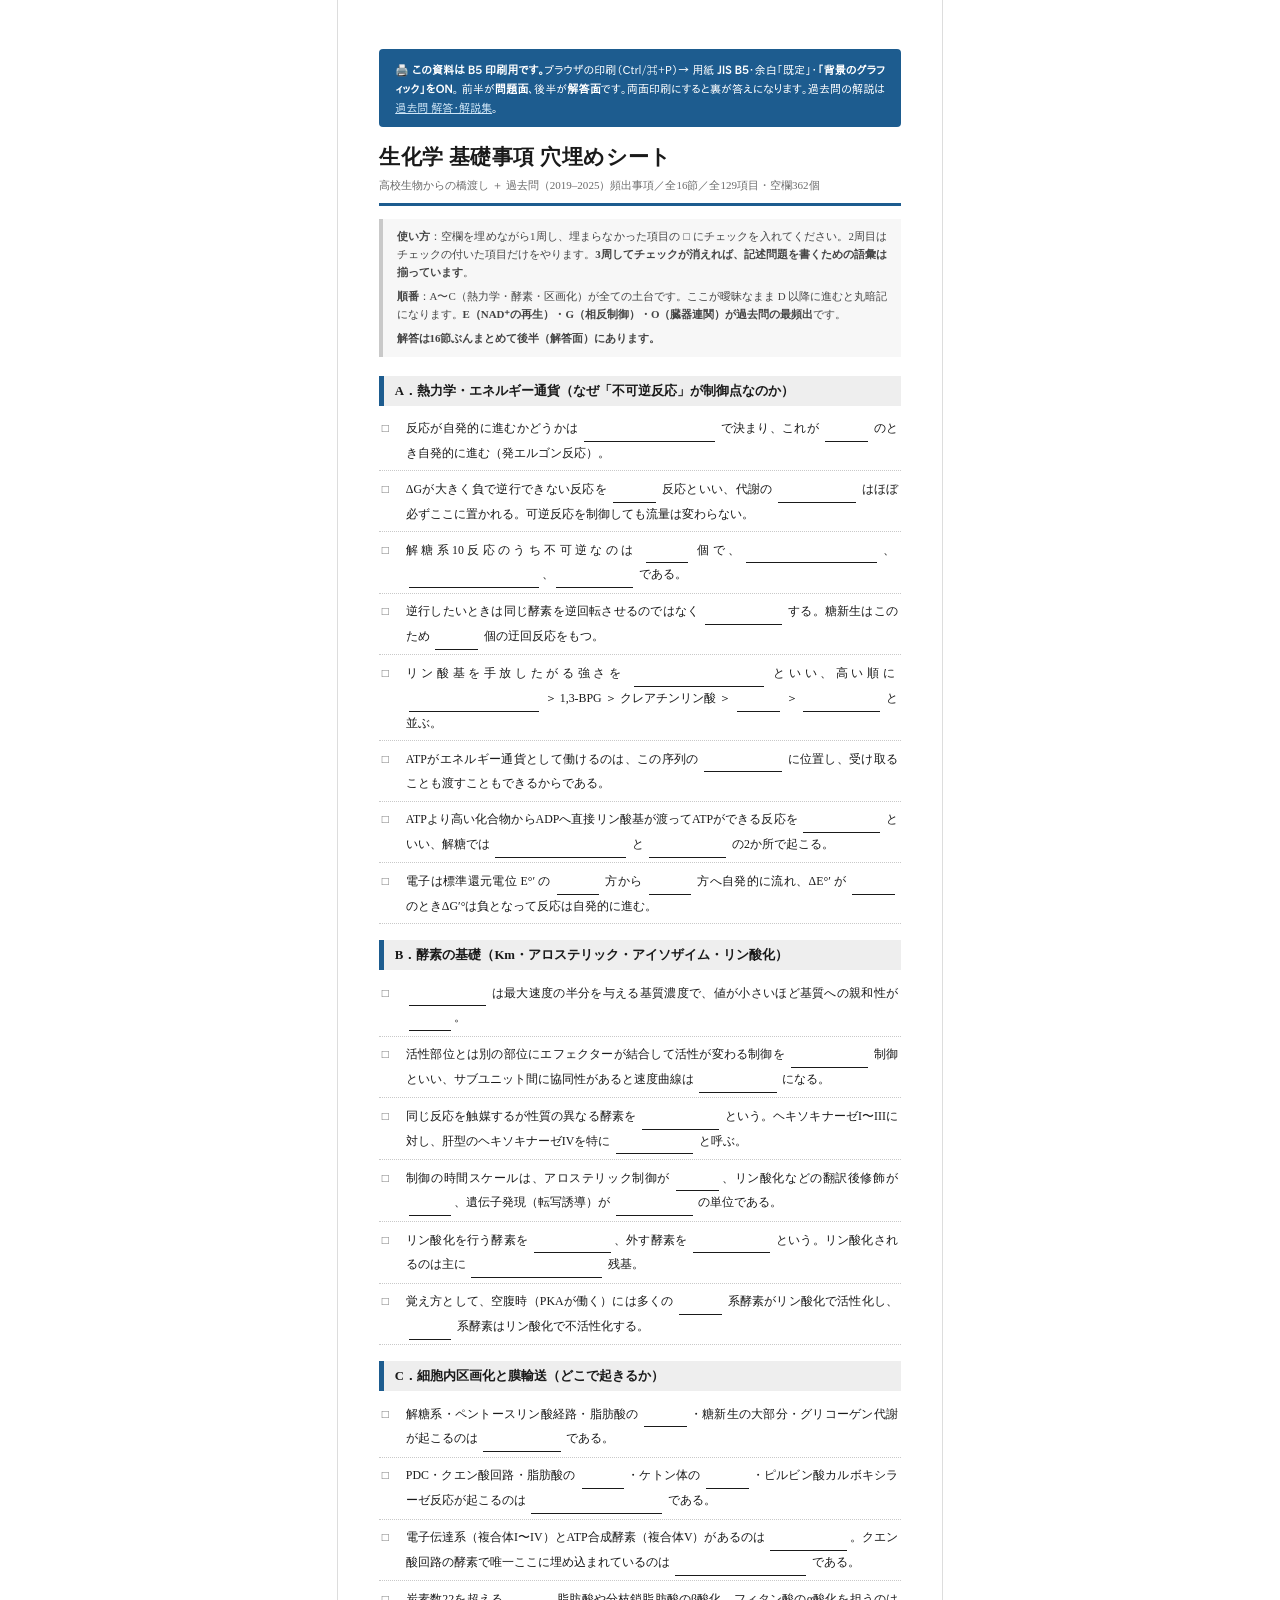
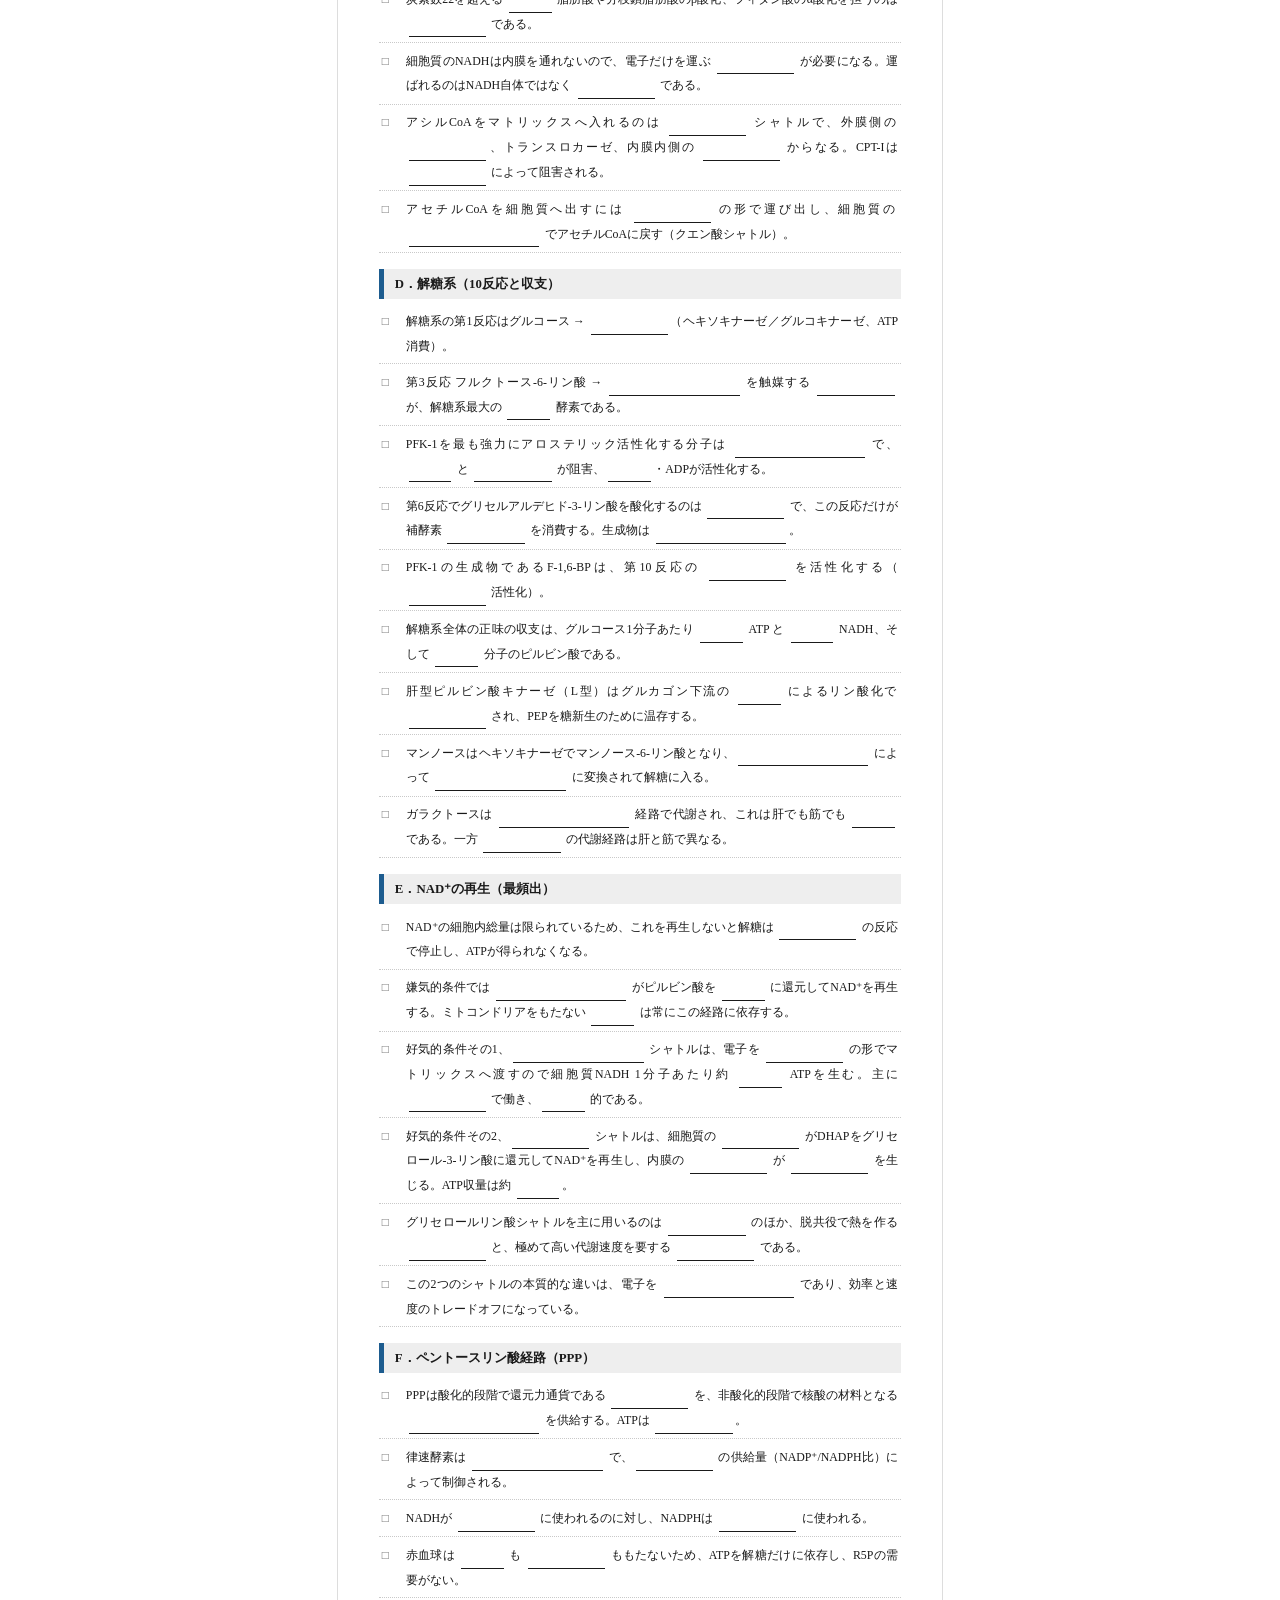
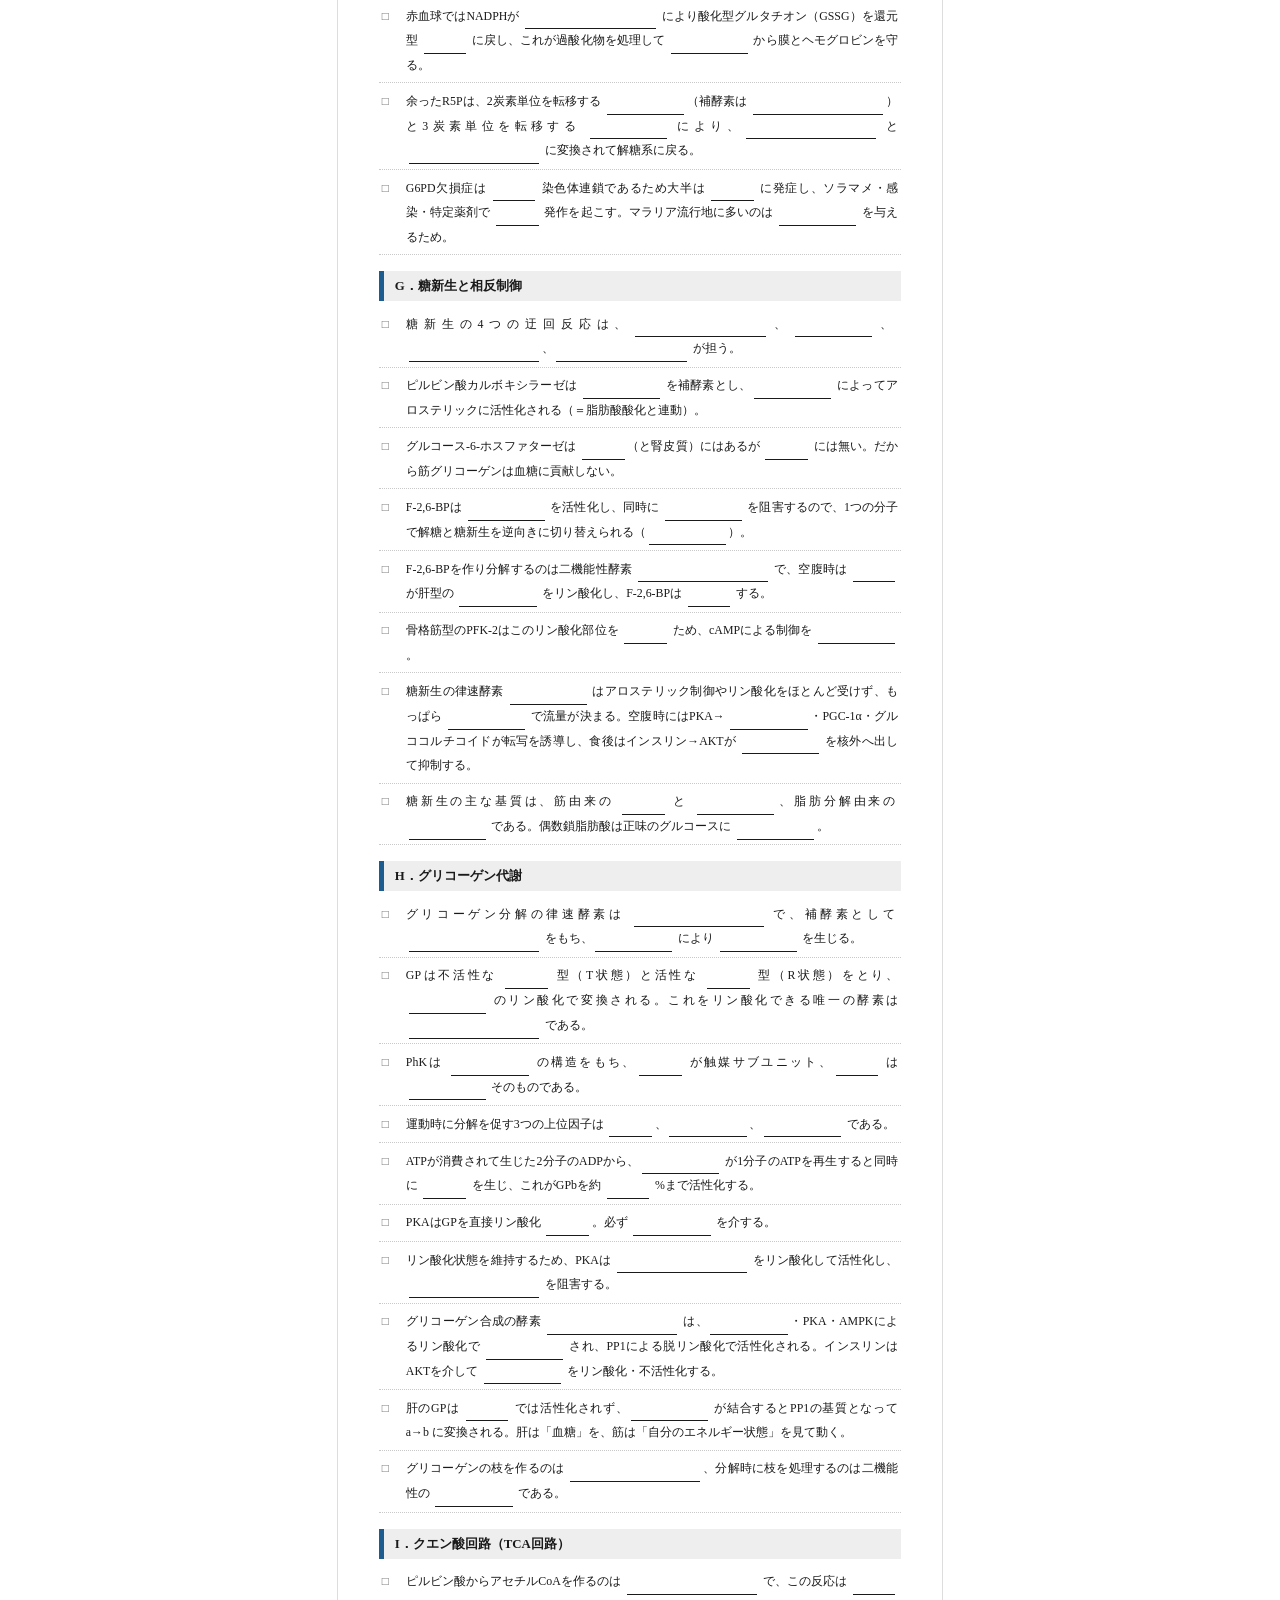
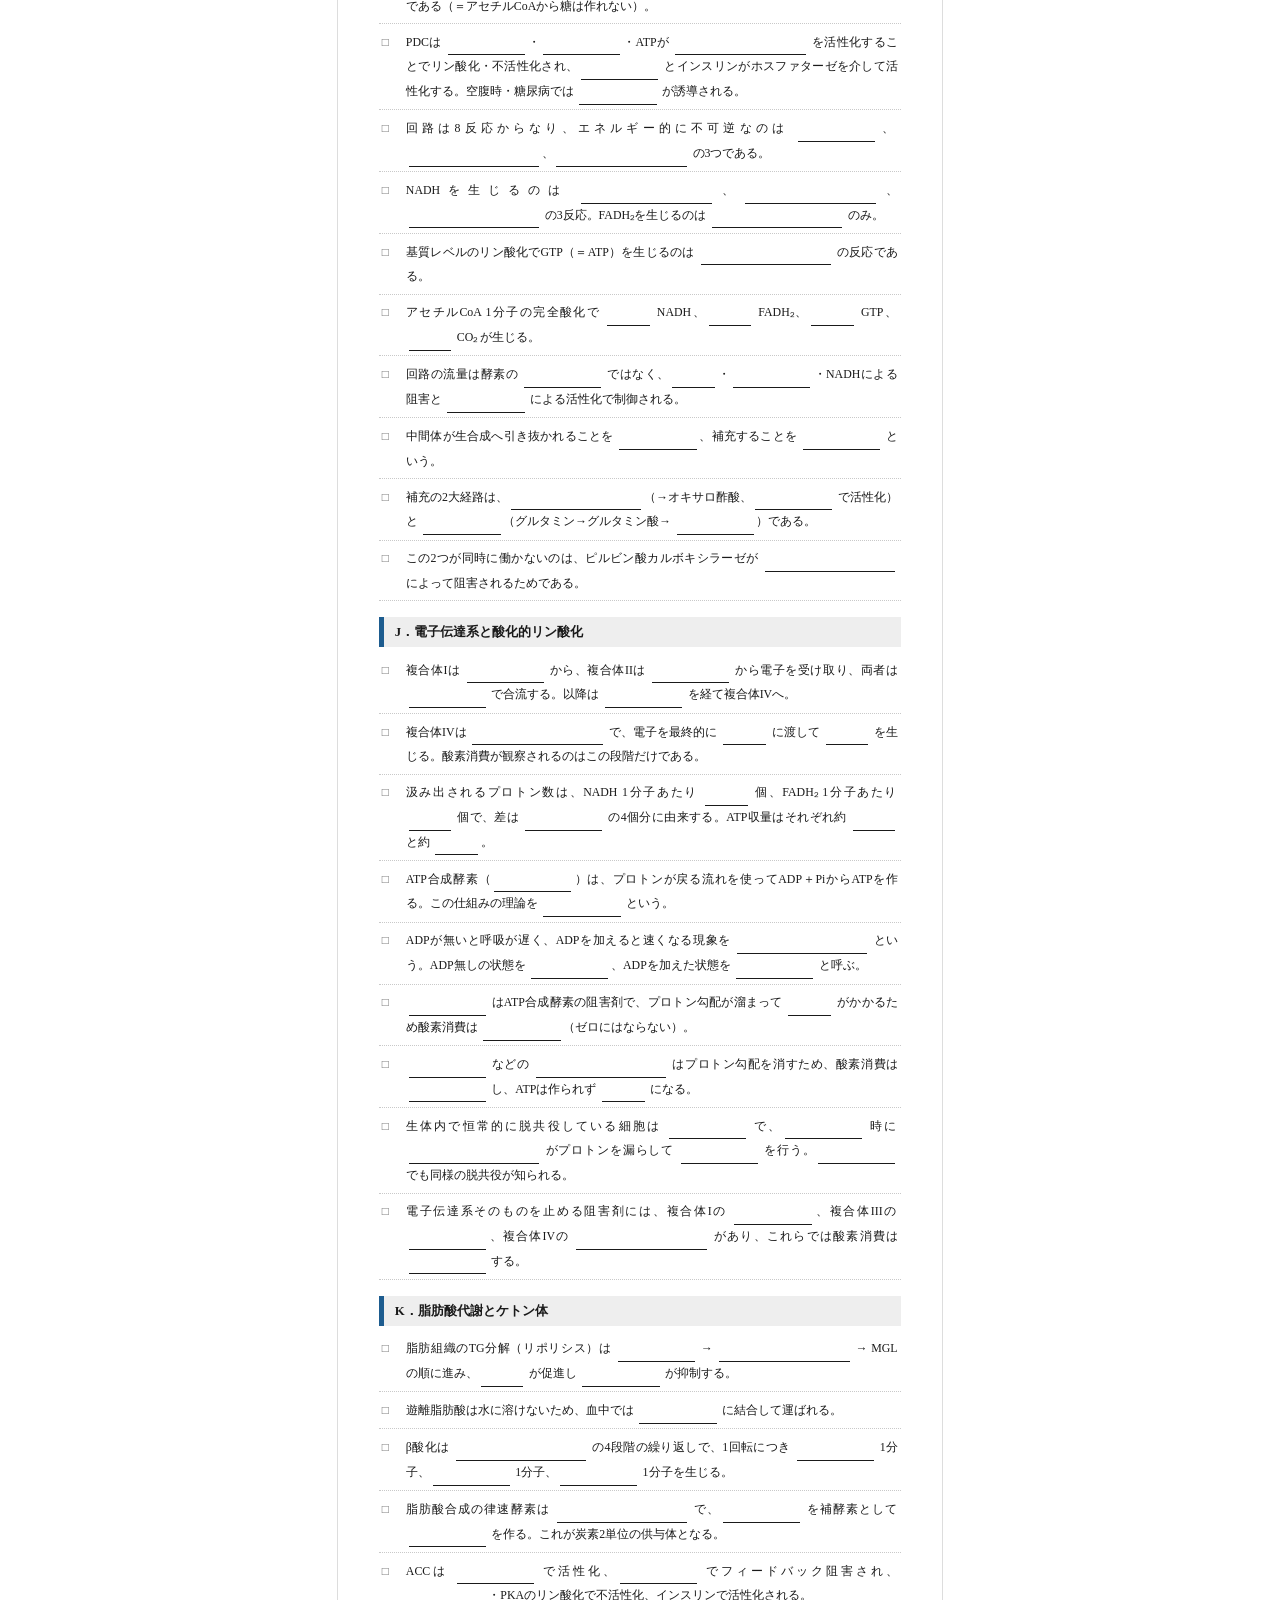
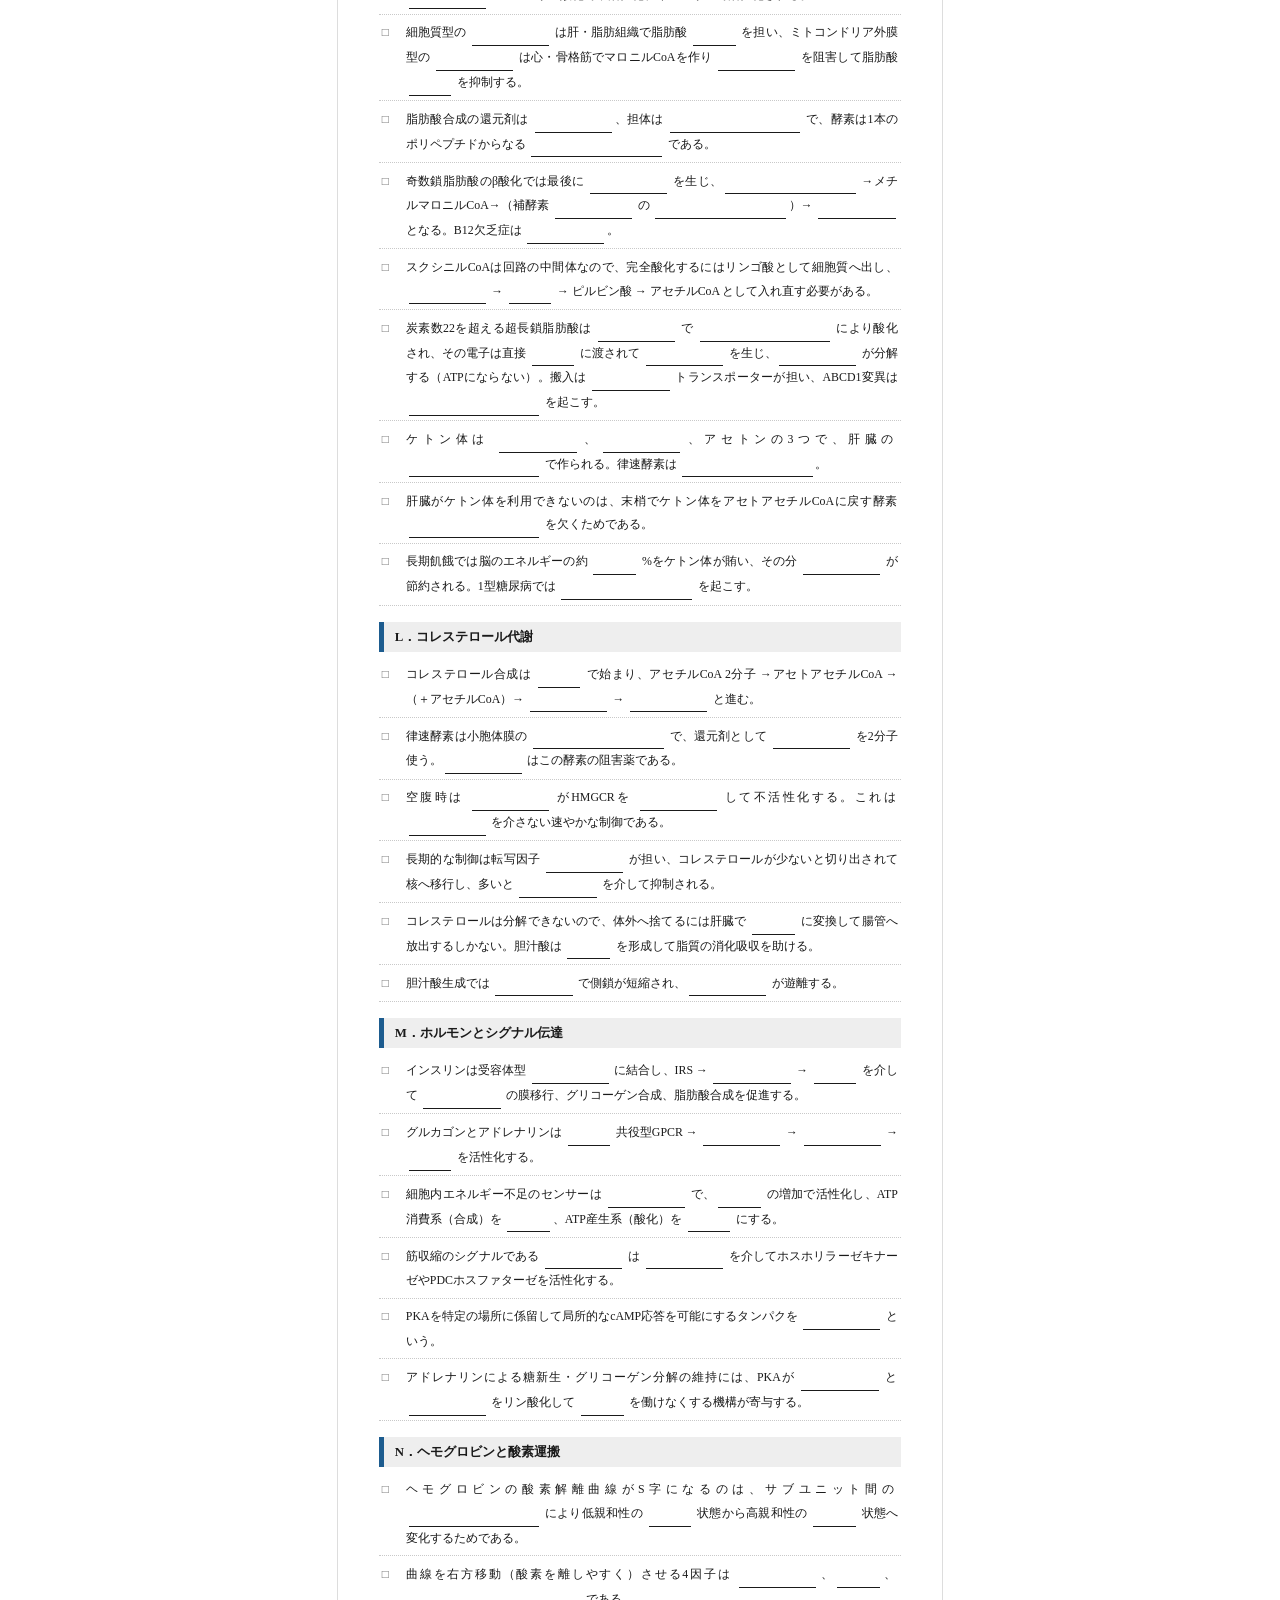
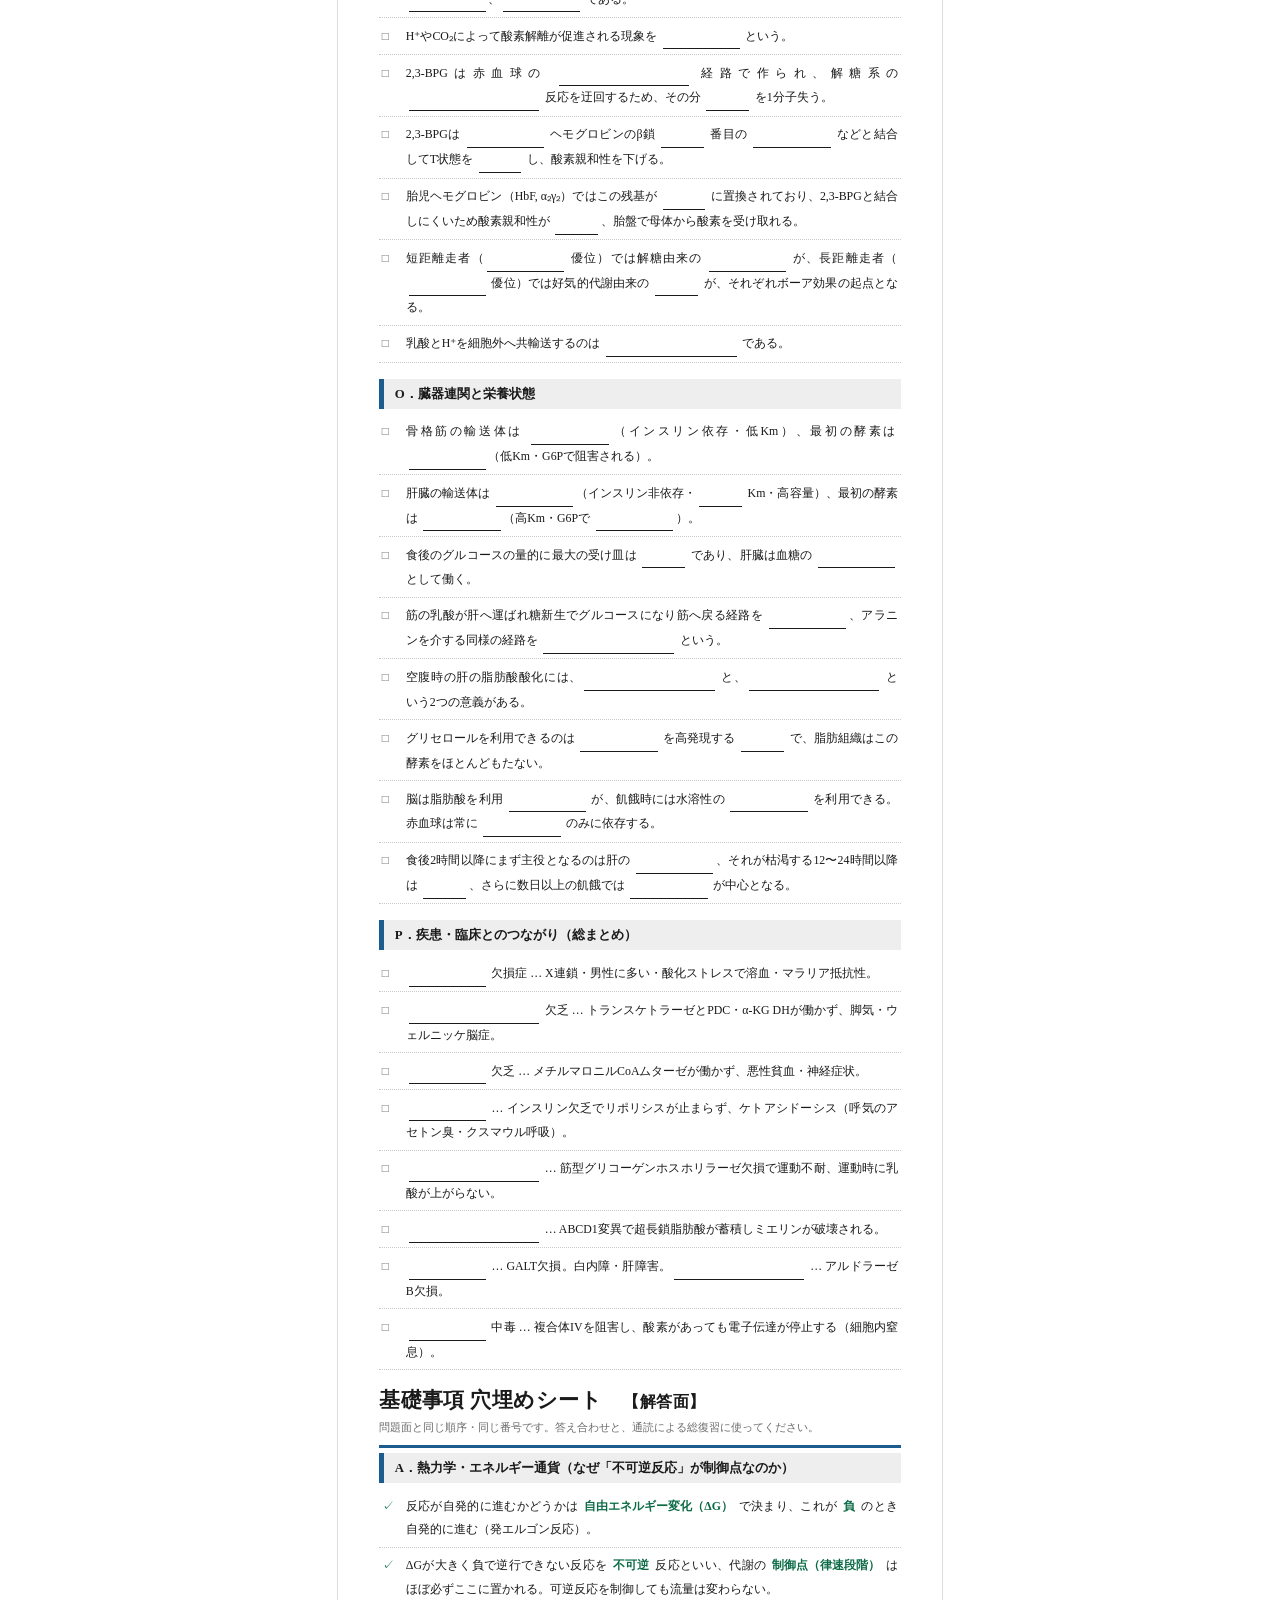
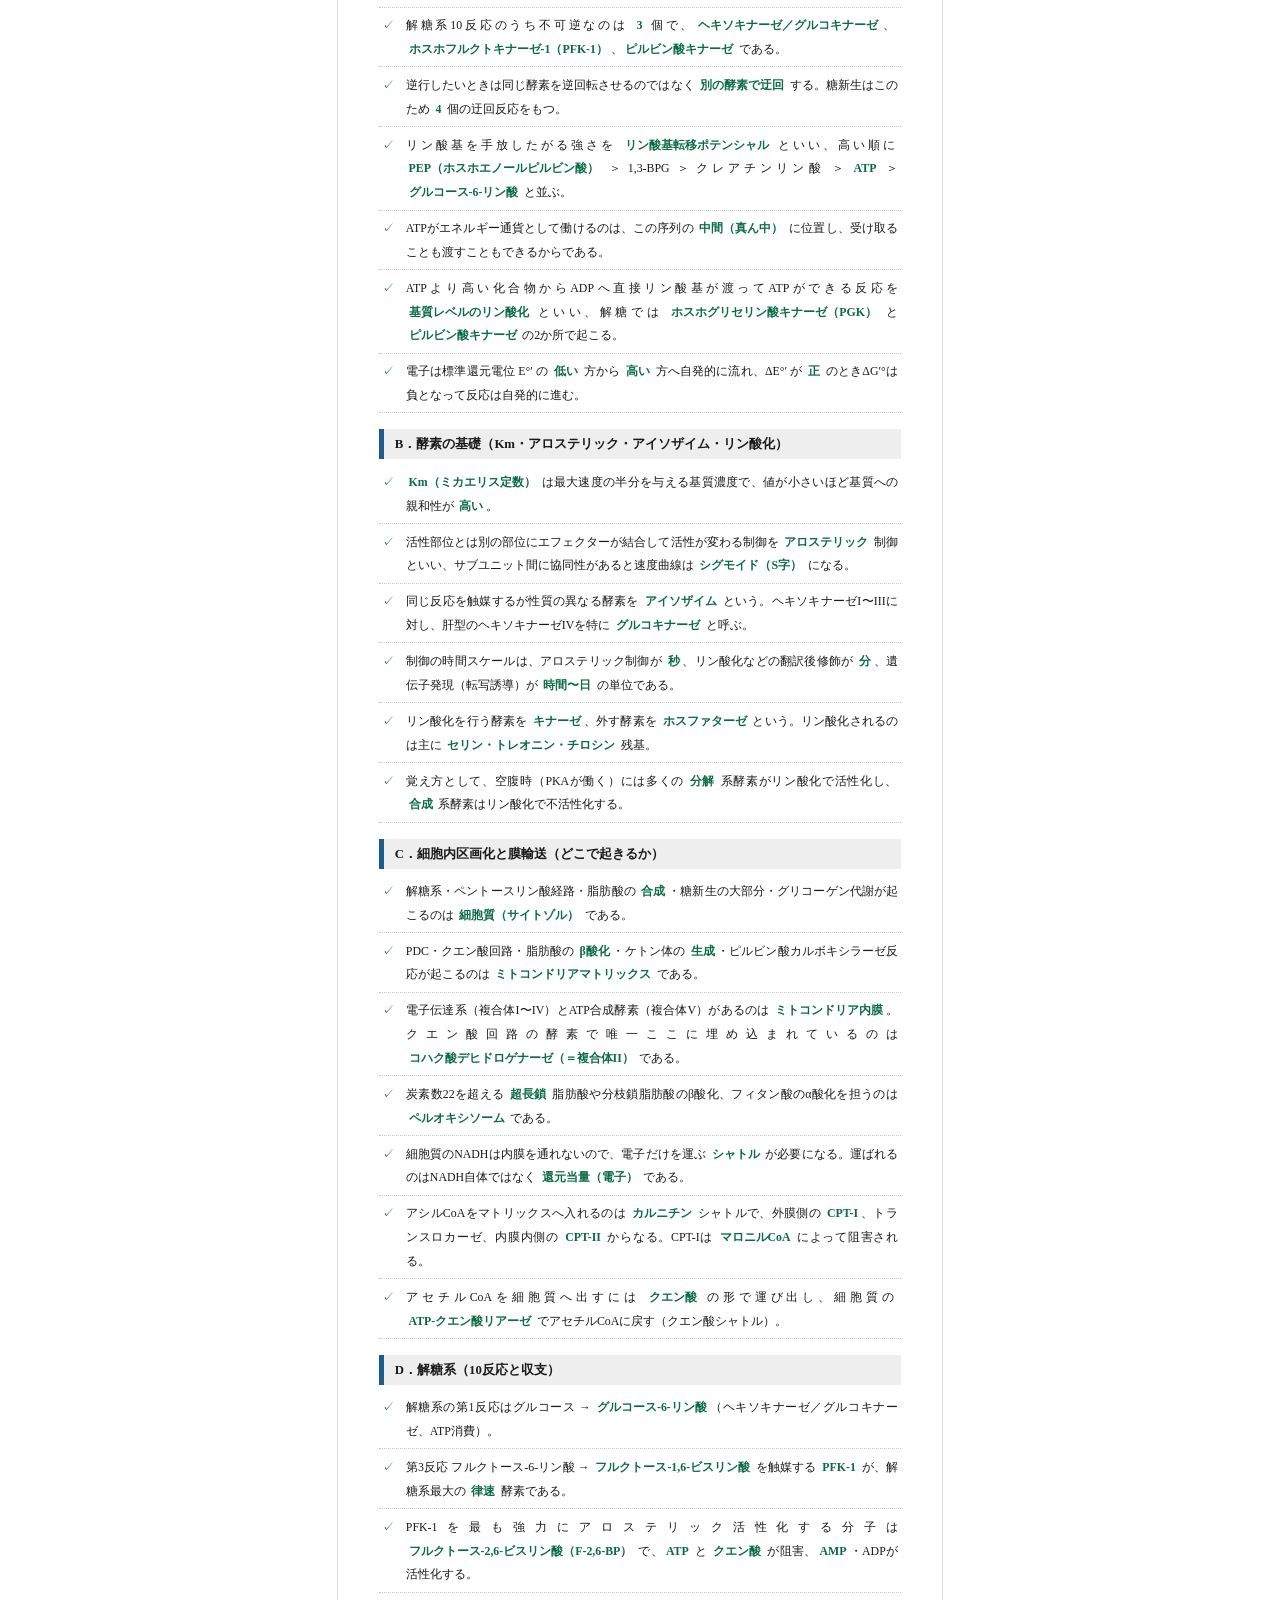
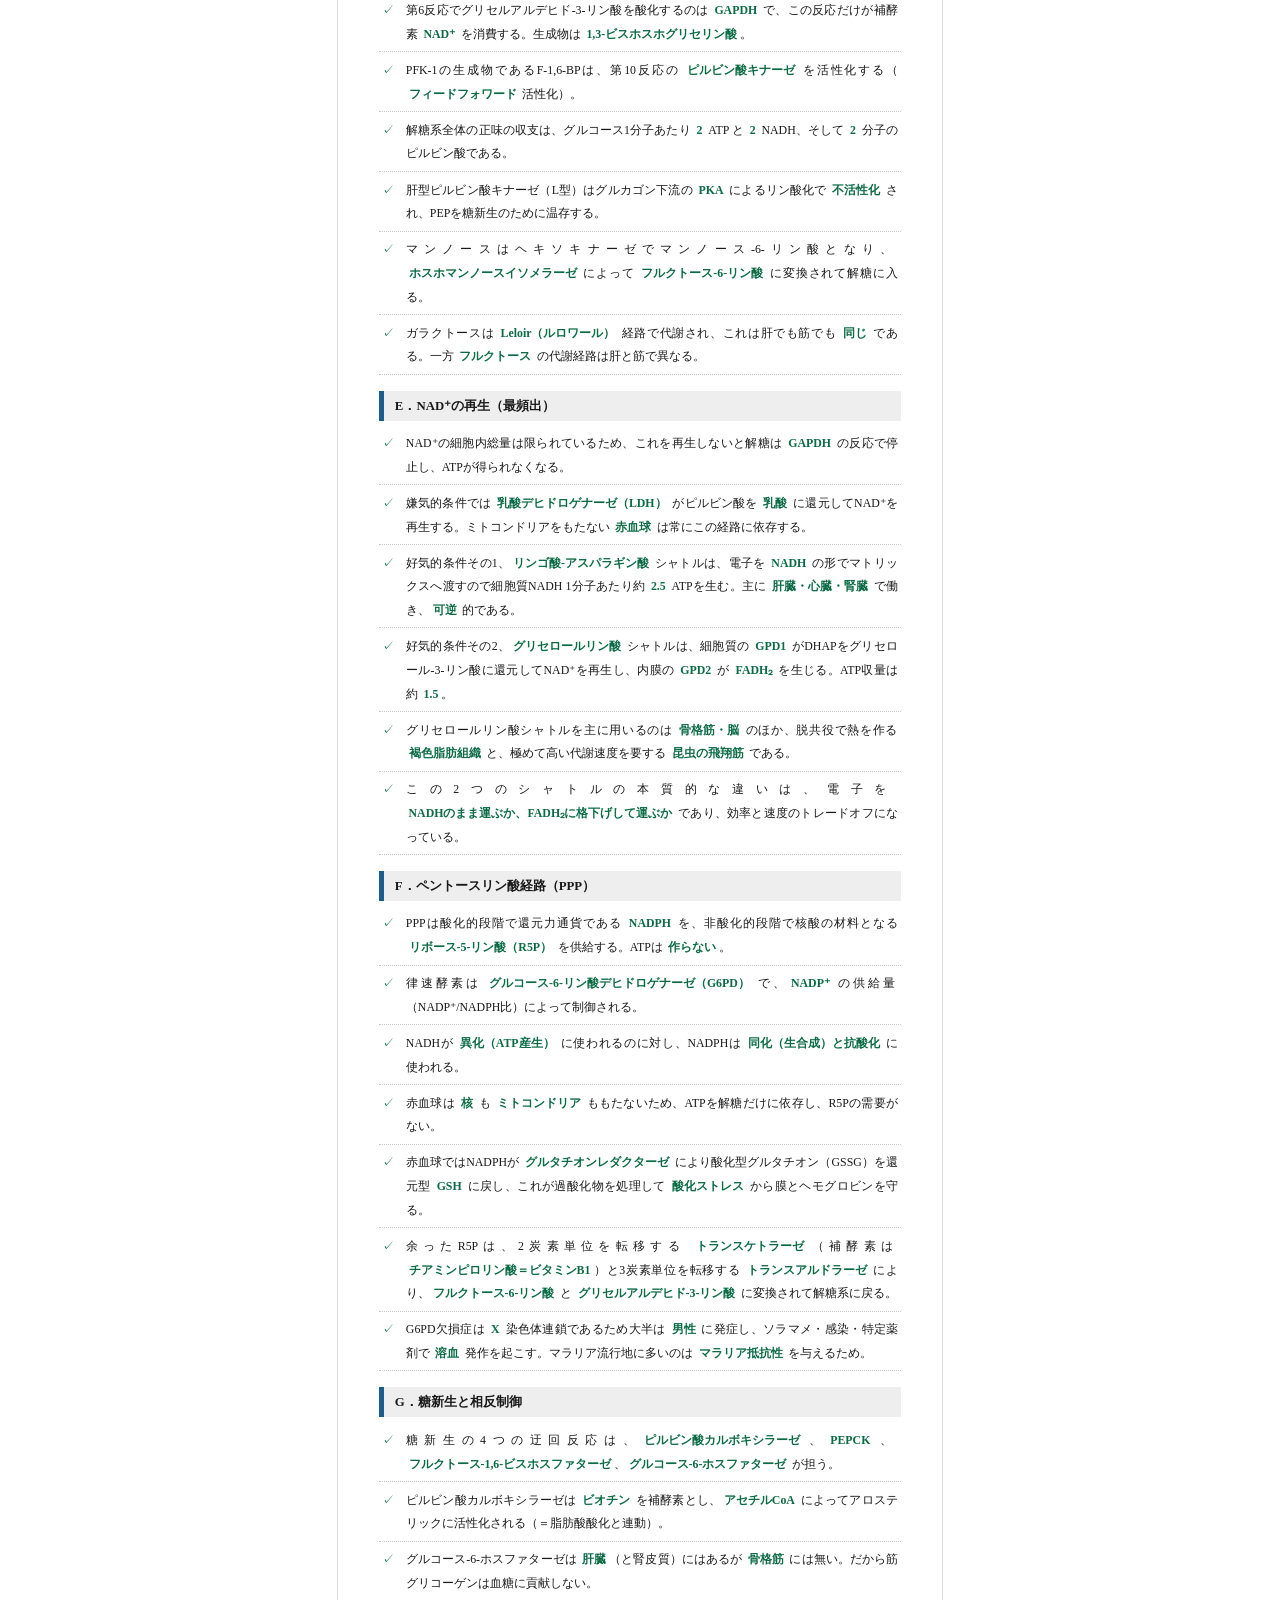
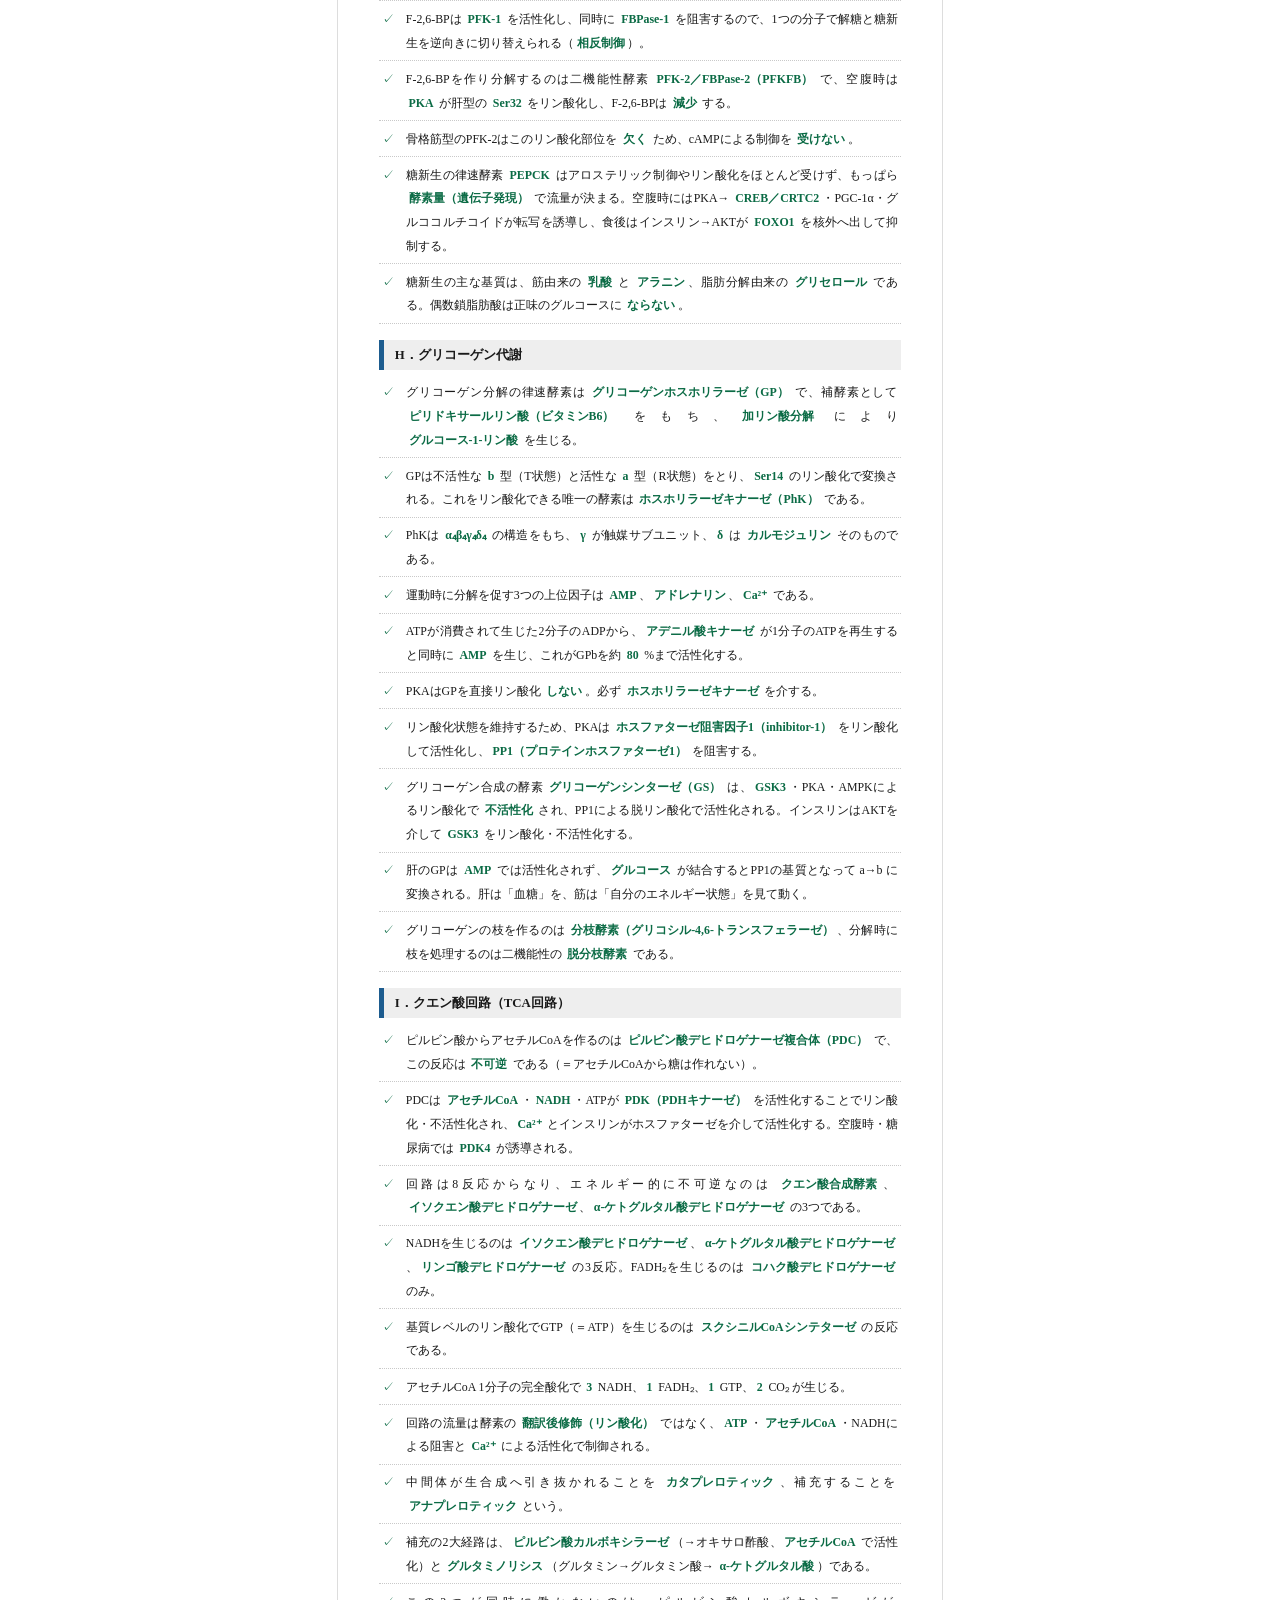
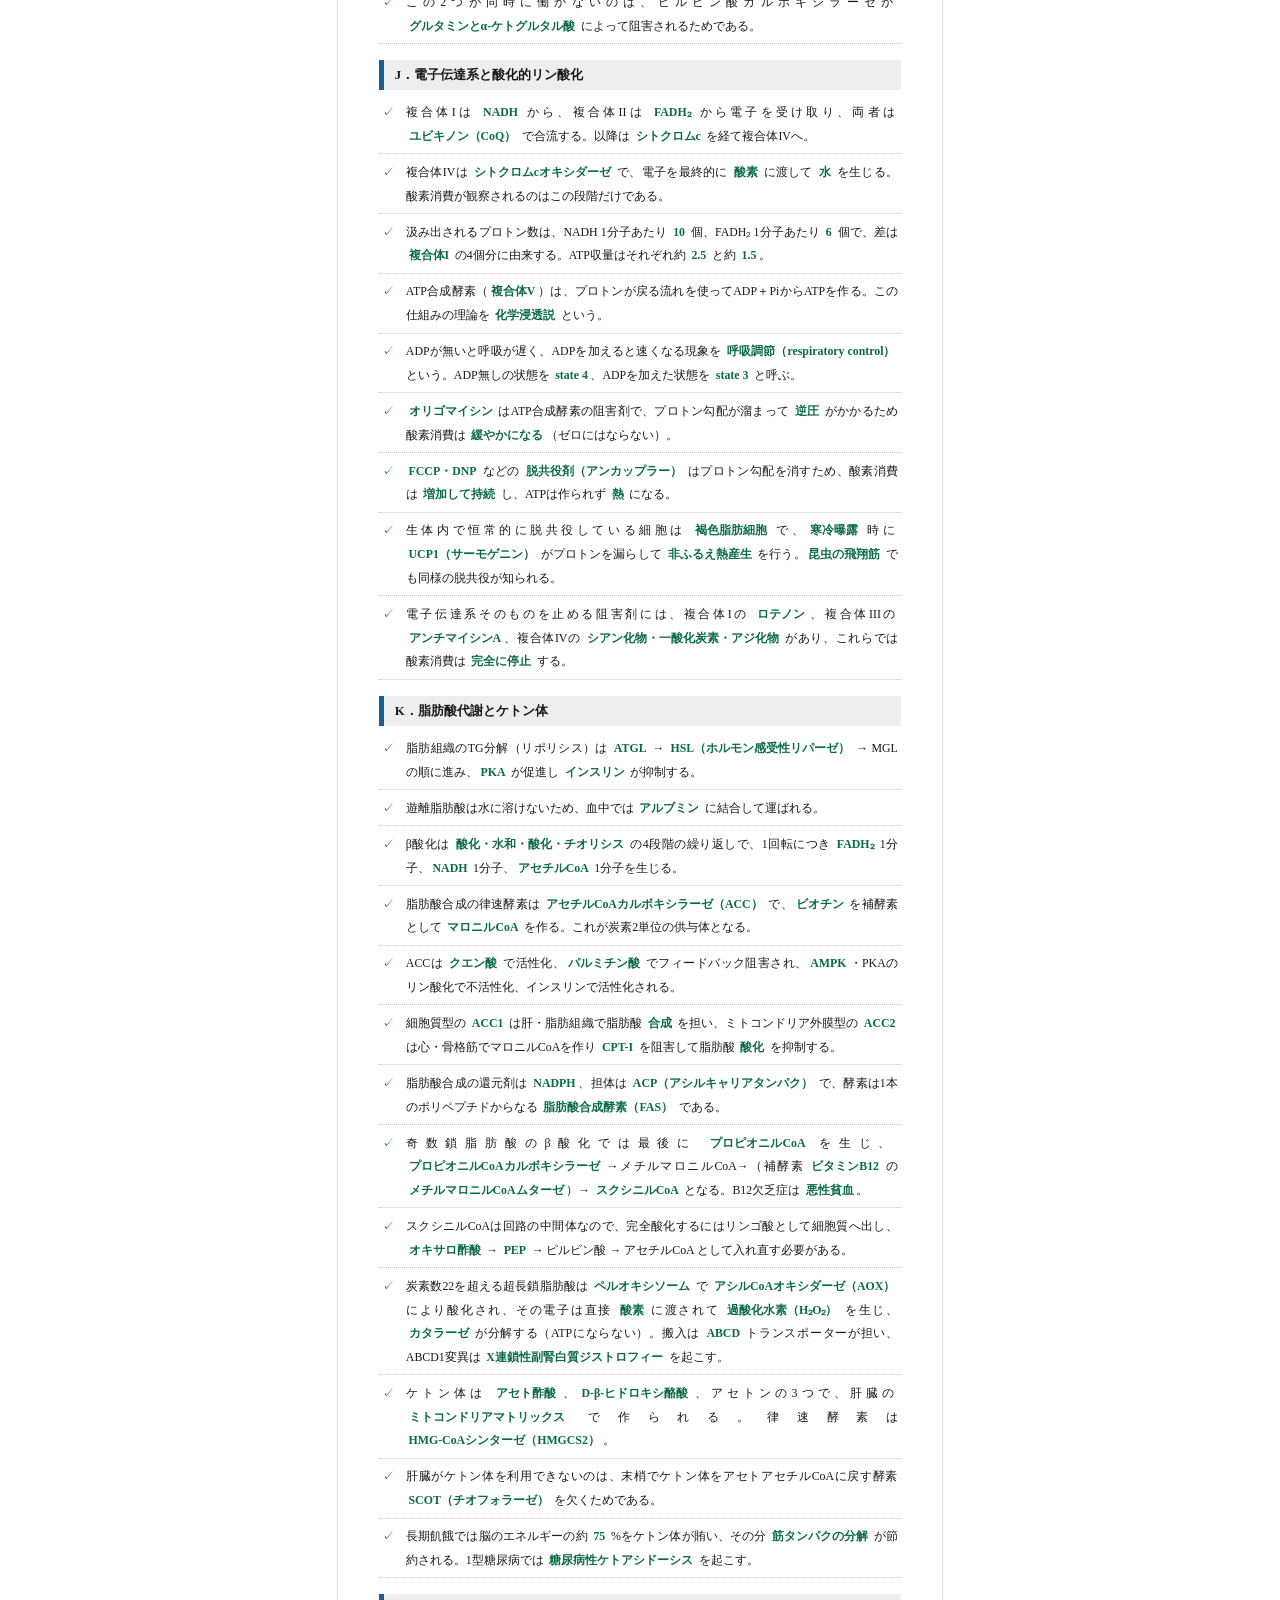
==== commit 4b3d4c50: "印刷用資料の判型を A4 から JIS B5（182×257mm）に変更 - print.css: @page size を 182mm × 257mm、余白を 13/11mm に変更。   版面幅が" ====
--- a/docs/print-basics.html
+++ b/docs/print-basics.html
@@ -4,13 +4,13 @@
 <meta charset="UTF-8" />
 <meta name="viewport" content="width=device-width, initial-scale=1.0" />
 <title>生化学 基礎事項 穴埋めシート</title>
-<meta name="description" content="生化学の基礎事項を高校生物からの橋渡しとして穴埋め形式でまとめたA4印刷用シート。問題面と解答面つき。" />
+<meta name="description" content="生化学の基礎事項を高校生物からの橋渡しとして穴埋め形式でまとめた B5 印刷用シート。問題面と解答面つき。" />
 <link rel="stylesheet" href="print.css" />
 </head>
 <body>
 
 <div class="screen-only">
-  🖨️ <b>この資料はA4印刷用です。</b>ブラウザの印刷（Ctrl/⌘+P）→ 用紙 A4・余白「既定」・<b>「背景のグラフィック」をON</b>。
+  🖨️ <b>この資料は B5 印刷用です。</b>ブラウザの印刷（Ctrl/⌘+P）→ 用紙 <b>JIS B5</b>・余白「既定」・<b>「背景のグラフィック」をON</b>。
   前半が<b>問題面</b>、後半が<b>解答面</b>です。両面印刷にすると裏が答えになります。過去問の解説は <a href="print-pastexams.html">過去問 解答・解説集</a>。
 </div>
 
--- a/docs/print.css
+++ b/docs/print.css
@@ -1,10 +1,11 @@
 /* ===========================================================
-   生化学 印刷用資料 共通スタイル（A4 / 両面印刷対応）
+   生化学 印刷用資料 共通スタイル（JIS B5 / 両面印刷対応）
    =========================================================== */
 
 @page {
-  size: A4 portrait;
-  margin: 16mm 14mm 16mm 14mm;
+  /* JIS B5（182mm × 257mm）。ISO B5(176×250) ではなく日本の B5 に合わせている */
+  size: 182mm 257mm;
+  margin: 13mm 11mm 13mm 11mm;
 }
 
 :root {
@@ -29,13 +30,13 @@
 
 body {
   margin: 0 auto;
-  padding: 16mm 14mm;
-  max-width: 182mm;              /* A4(210mm) − 左右余白 */
+  padding: 13mm 11mm;
+  max-width: 160mm;              /* JIS B5(182mm) − 左右余白 */
   background: #fff;
   color: var(--ink);
   font-family: "Hiragino Mincho ProN", "Yu Mincho", "YuMincho",
                "Noto Serif JP", "Source Han Serif JP", "IPAPMincho", "IPAMincho", "MS PMincho", serif;
-  font-size: 9.7pt;
+  font-size: 8.9pt;
   line-height: 1.72;
   text-align: justify;
   font-feature-settings: "palt" 1;
@@ -48,14 +49,14 @@
   margin: 0 0 4pt;
 }
 .doc-title h1 {
-  font-size: 17pt;
+  font-size: 15.6pt;
   line-height: 1.35;
   margin: 0 0 3pt;
   letter-spacing: .02em;
 }
-.doc-title .sub { font-size: 9pt; color: var(--ink-faint); margin: 0; }
+.doc-title .sub { font-size: 8.3pt; color: var(--ink-faint); margin: 0; }
 .doc-lead {
-  font-size: 8.9pt;
+  font-size: 8.2pt;
   color: var(--ink-soft);
   background: #f7f7f7;
   border-left: 3pt solid var(--rule);
@@ -71,16 +72,16 @@
   border: .8pt solid var(--rule);
   padding: 9pt 12pt;
   margin: 0 0 14pt;
-  font-size: 9pt;
-}
-.toc h2 { font-size: 10pt; margin: 0 0 5pt; border: none; padding: 0; }
+  font-size: 8.3pt;
+}
+.toc h2 { font-size: 9.2pt; margin: 0 0 5pt; border: none; padding: 0; }
 .toc ol { margin: 0; padding-left: 1.5em; }
 .toc li { margin: 1pt 0; }
 .toc a { color: var(--ink); text-decoration: none; }
 
 /* ---------- 見出し ---------- */
 h2.year {
-  font-size: 13.5pt;
+  font-size: 12.4pt;
   margin: 0 0 10pt;
   padding: 5pt 9pt;
   background: var(--accent);
@@ -89,21 +90,21 @@
   letter-spacing: .04em;
 }
 h2.sec {
-  font-size: 12pt;
+  font-size: 11pt;
   margin: 16pt 0 8pt;
   padding: 3pt 0 3pt 8pt;
   border-left: 4pt solid var(--accent);
   color: var(--accent);
 }
 h3.q {
-  font-size: 10.6pt;
+  font-size: 9.8pt;
   margin: 13pt 0 6pt;
   padding-bottom: 2pt;
   border-bottom: 1pt solid var(--rule);
   color: var(--accent);
 }
 h4 {
-  font-size: 9.8pt;
+  font-size: 9pt;
   margin: 9pt 0 3pt;
   color: var(--ink);
 }
@@ -126,12 +127,12 @@
 .a-body { background: var(--ans-bg);    border-left: 3pt solid var(--ans); }
 .pre-body { background: var(--pre-bg);  border-left: 3pt solid var(--pre); }
 .x-body { background: #fafafa;          border-left: 3pt solid var(--rule); }
-.note   { background: var(--warn-bg);   border-left: 3pt solid var(--warn); font-size: 8.9pt; }
+.note   { background: var(--warn-bg);   border-left: 3pt solid var(--warn); font-size: 8.2pt; }
 
 .tag {
   display: inline-block;
   font-family: "Hiragino Kaku Gothic ProN", "Yu Gothic", "Noto Sans JP", "IPAPGothic", "IPAGothic", sans-serif;
-  font-size: 7.8pt;
+  font-size: 7.2pt;
   font-weight: 700;
   letter-spacing: .08em;
   padding: 1pt 6pt;
@@ -147,13 +148,13 @@
 
 .model {  /* 模範解答（答案としてそのまま書ける文） */
   font-family: "Hiragino Kaku Gothic ProN", "Yu Gothic", "Noto Sans JP", "IPAPGothic", "IPAGothic", sans-serif;
-  font-size: 9.2pt;
+  font-size: 8.5pt;
   line-height: 1.75;
 }
 
 /* 穴埋め正答リスト */
 .blanks { display: block; margin: 3pt 0 0; column-count: 2; column-gap: 14pt; }
-.blanks div { break-inside: avoid; font-size: 9pt; margin: 1pt 0; }
+.blanks div { break-inside: avoid; font-size: 8.3pt; margin: 1pt 0; }
 .blanks .n {
   display: inline-block; min-width: 2.4em; font-weight: 700; color: var(--ans);
 }
@@ -162,18 +163,18 @@
 .bank {
   border: .8pt dashed var(--ink-faint);
   padding: 7pt 10pt;
-  font-size: 8.8pt;
+  font-size: 8.1pt;
   line-height: 1.9;
   margin: 6pt 0;
   background: #fcfcfc;
 }
-.bank b { font-family: "Hiragino Kaku Gothic ProN","Yu Gothic","IPAPGothic",sans-serif; font-size: 8.2pt; }
+.bank b { font-family: "Hiragino Kaku Gothic ProN","Yu Gothic","IPAPGothic",sans-serif; font-size: 7.5pt; }
 
 /* 表 */
 table {
   border-collapse: collapse;
   width: 100%;
-  font-size: 8.8pt;
+  font-size: 8.1pt;
   margin: 6pt 0 8pt;
   page-break-inside: avoid;
 }
@@ -184,7 +185,7 @@
 /* 反応式・経路 */
 .rxn {
   font-family: "Hiragino Kaku Gothic ProN", "Yu Gothic", "Noto Sans JP", "IPAPGothic", "IPAGothic", sans-serif;
-  font-size: 8.8pt;
+  font-size: 8.1pt;
   line-height: 1.8;
   background: #f6f8fa;
   border: .6pt solid var(--rule-soft);
@@ -199,14 +200,14 @@
   background: var(--pre-bg);
   padding: 8pt 11pt;
   margin: 8pt 0 12pt;
-  font-size: 9.2pt;
+  font-size: 8.5pt;
 }
 .bridge h4 { margin-top: 0; color: var(--pre); }
 
 /* ---------- 穴埋めシート ---------- */
 .ws-sec { margin: 0 0 12pt; }
 .ws-sec > h3 {
-  font-size: 10.4pt;
+  font-size: 9.6pt;
   margin: 0 0 5pt;
   padding: 3pt 8pt;
   background: #eee;
@@ -235,7 +236,7 @@
 .b.l { min-width: 11em; }
 .num {
   font-family: "Hiragino Kaku Gothic ProN","Yu Gothic","IPAPGothic",sans-serif;
-  font-size: 7.6pt; font-weight: 700; color: var(--accent);
+  font-size: 7pt; font-weight: 700; color: var(--accent);
   vertical-align: 3pt; margin-right: 1pt;
 }
 /* 解答面 */
@@ -250,7 +251,7 @@
 /* ---------- 画面表示時のみ ---------- */
 .screen-only {
   font-family: "Hiragino Kaku Gothic ProN", "Yu Gothic", "Noto Sans JP", "IPAPGothic", "IPAGothic", sans-serif;
-  font-size: 9pt;
+  font-size: 8.3pt;
   background: #1d5c8f;
   color: #fff;
   padding: 8pt 12pt;
@@ -260,7 +261,7 @@
 .screen-only a { color: #cfe6f7; }
 
 @media print {
-  body { padding: 0; max-width: none; font-size: 9.4pt; }
+  body { padding: 0; max-width: none; font-size: 8.6pt; }
   .screen-only { display: none !important; }
   a { color: inherit; text-decoration: none; }
 }
